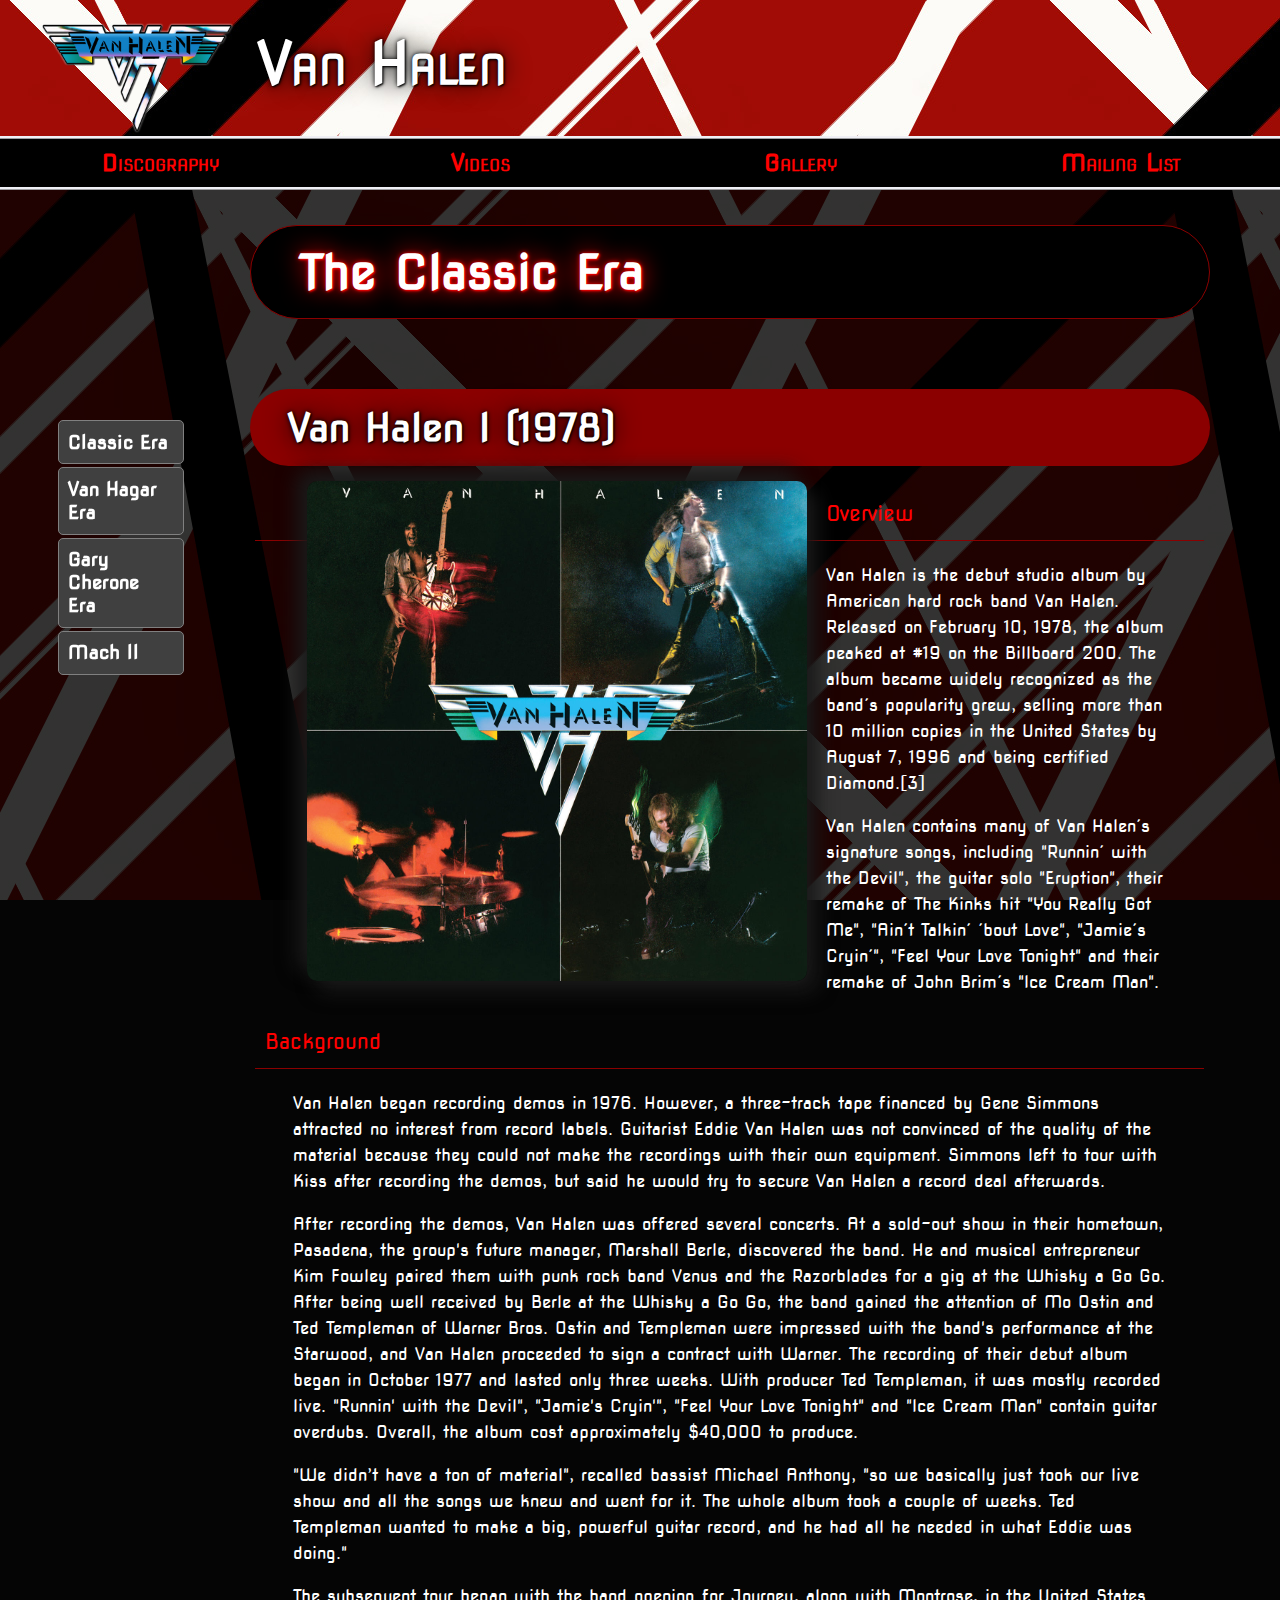
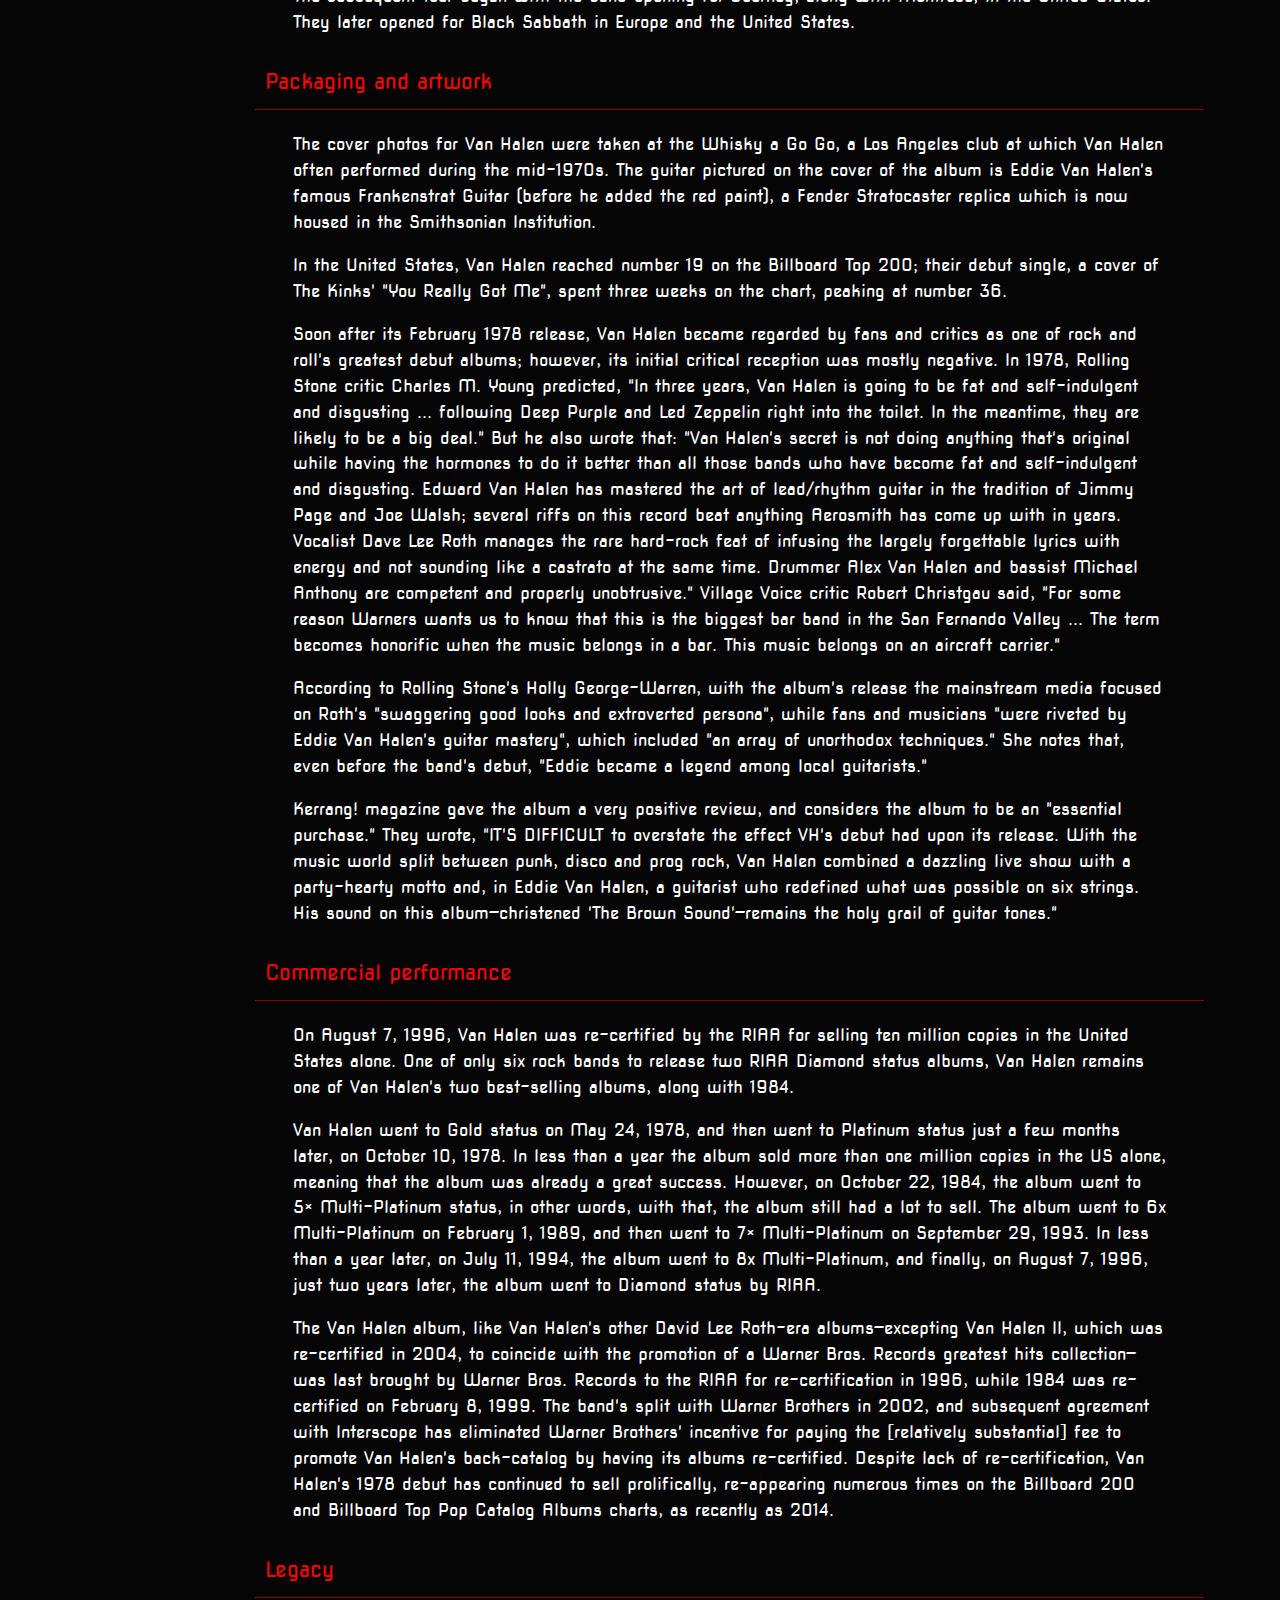
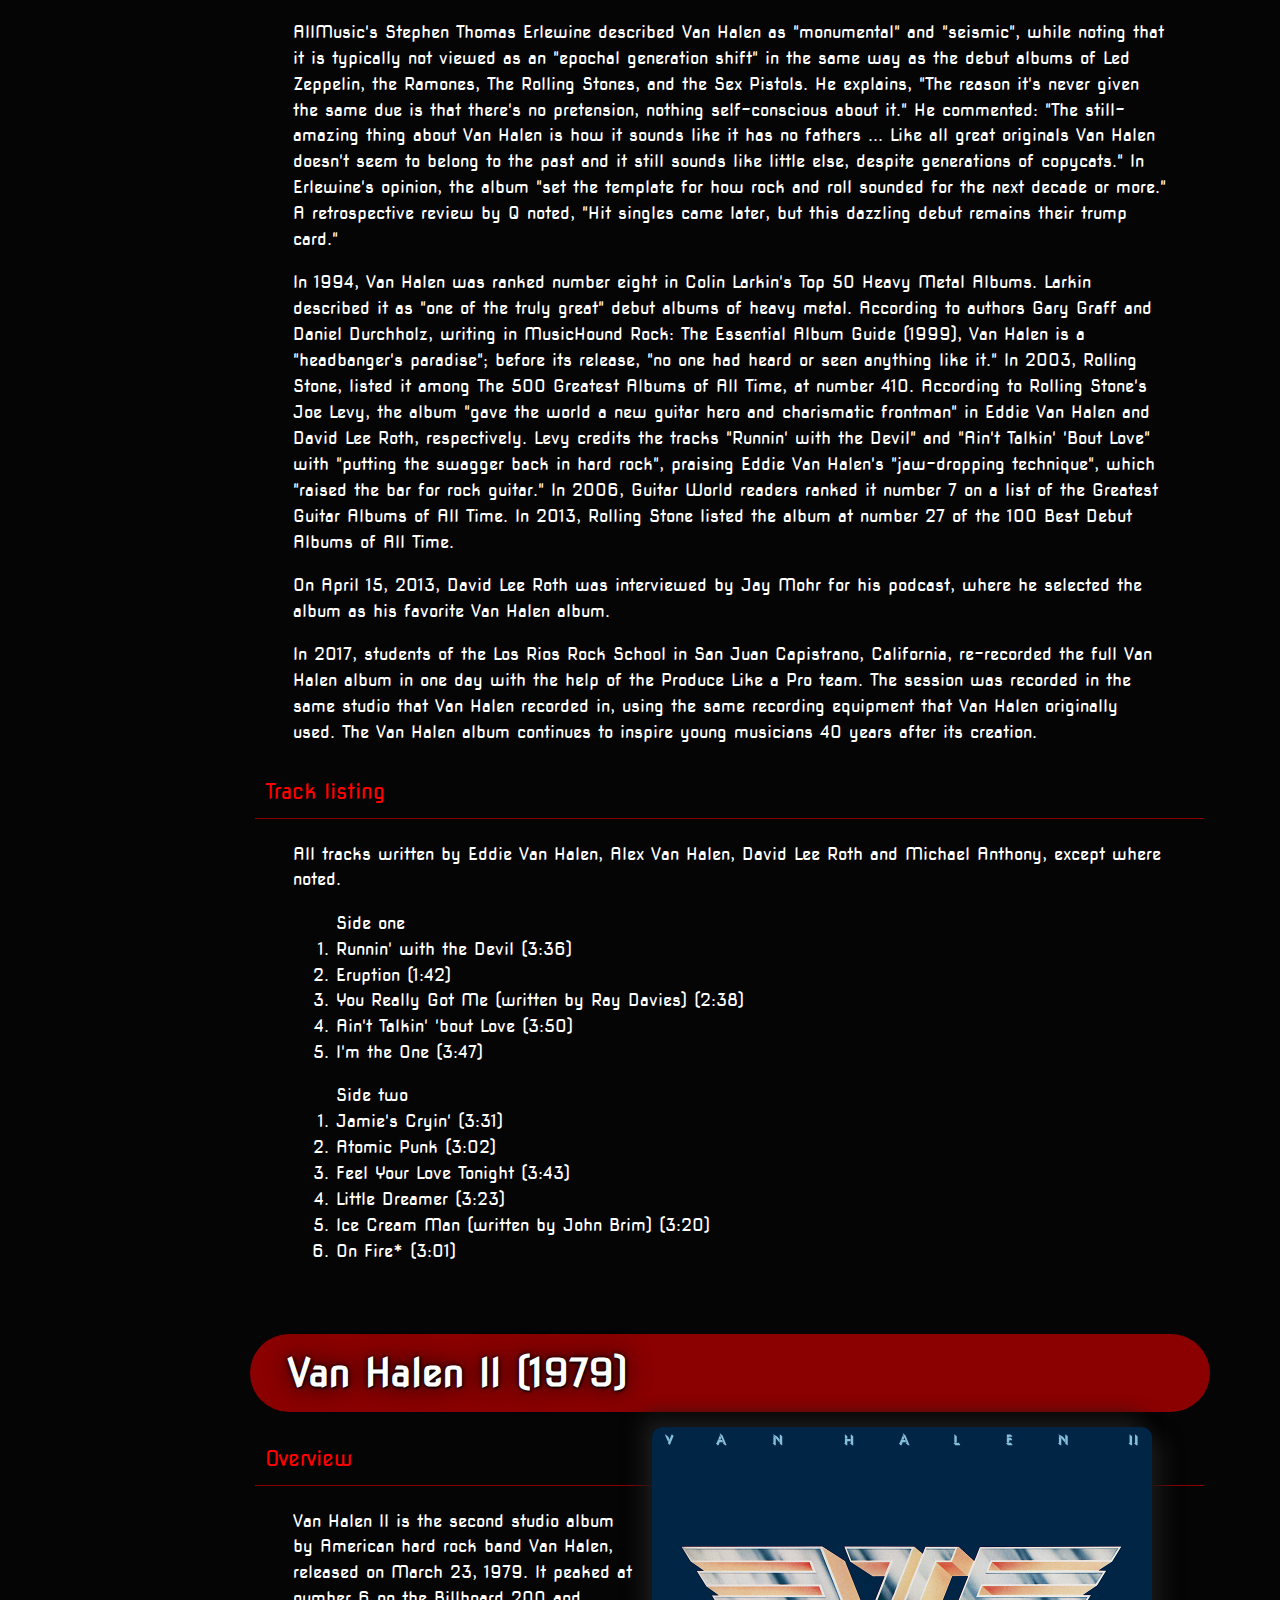
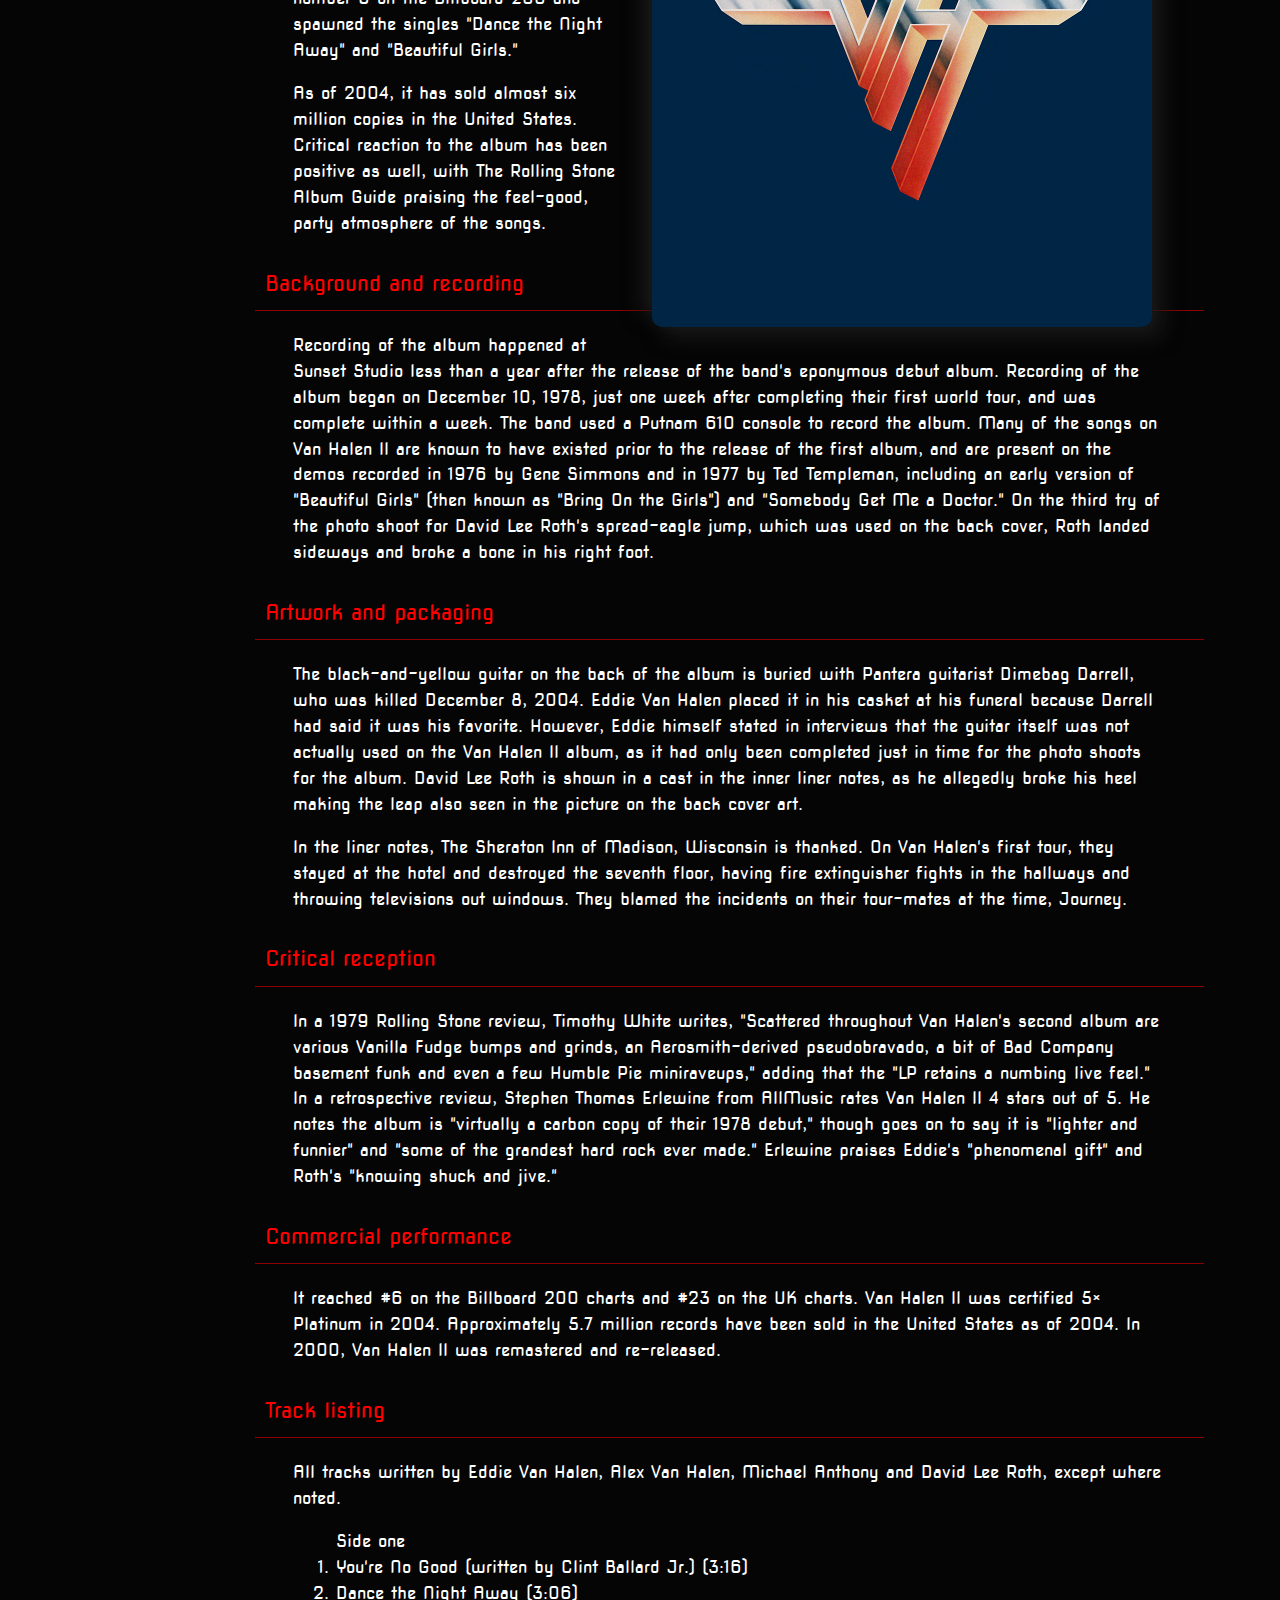
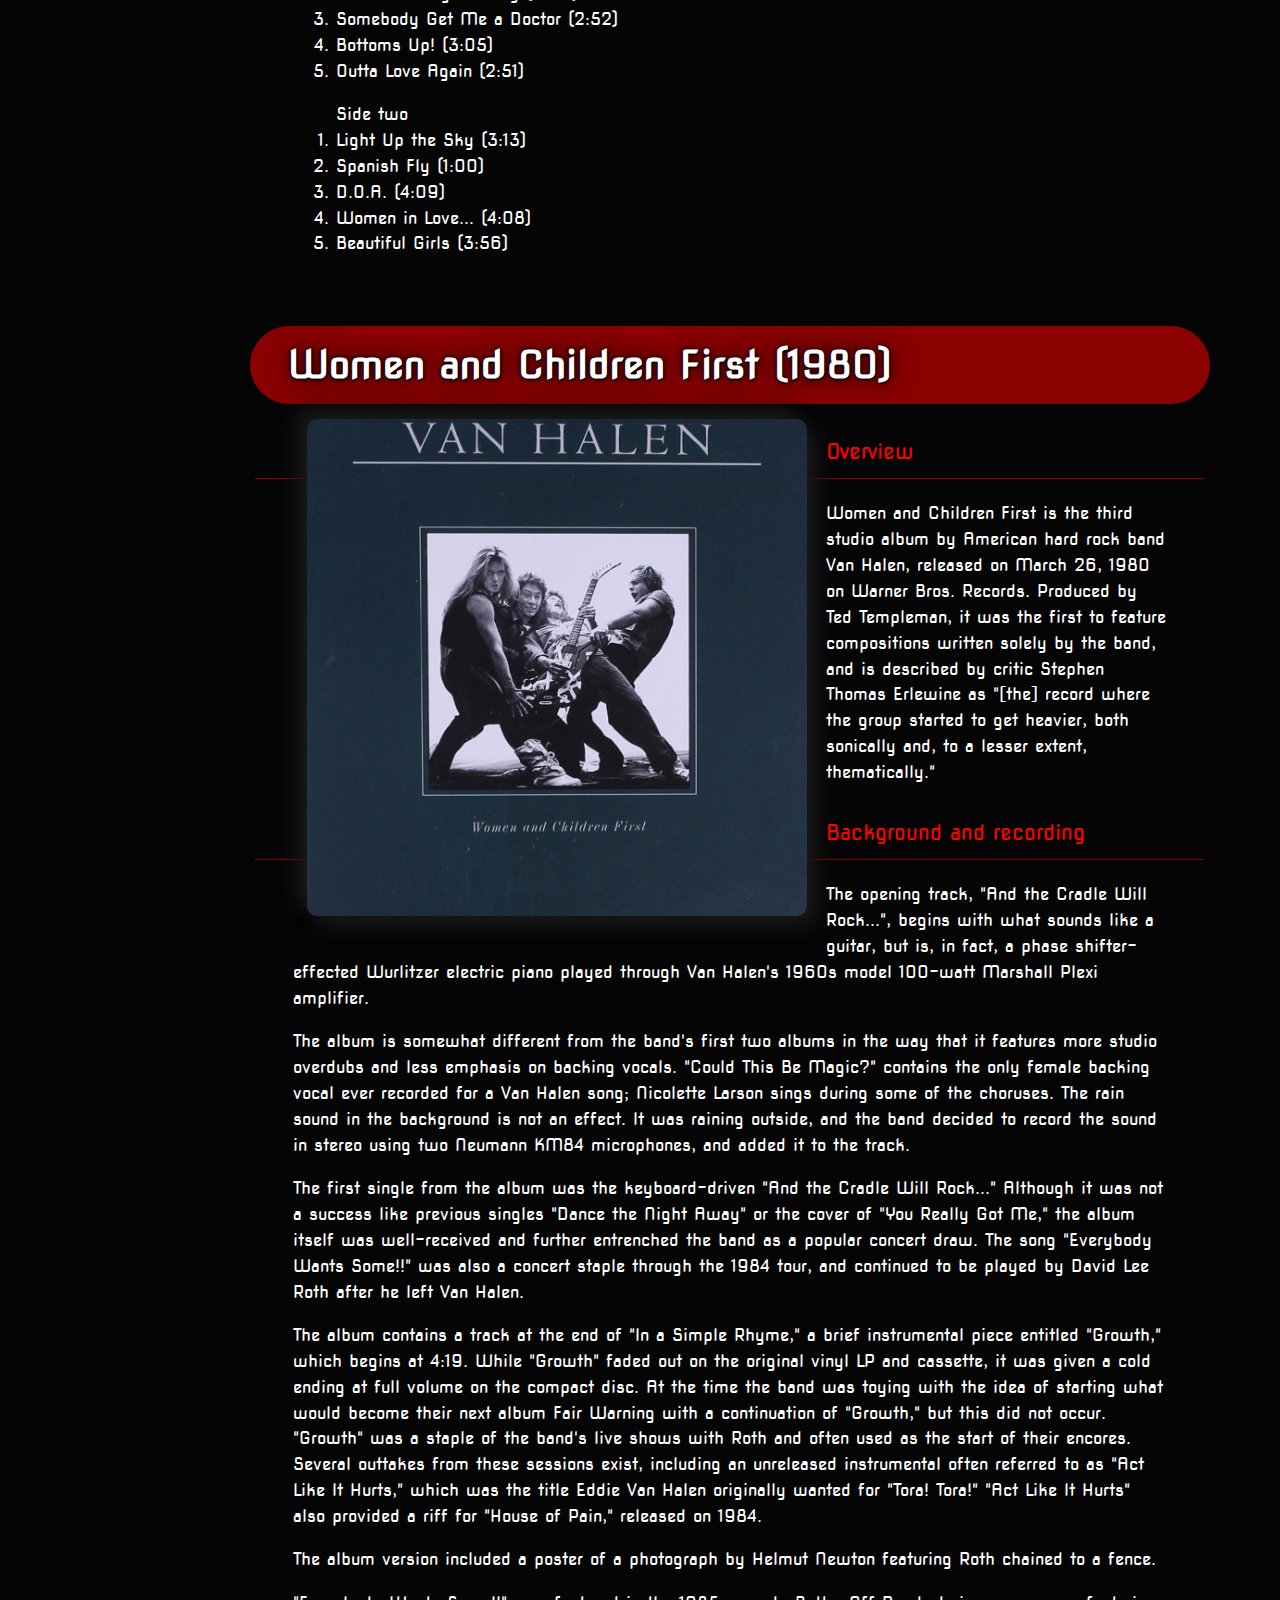
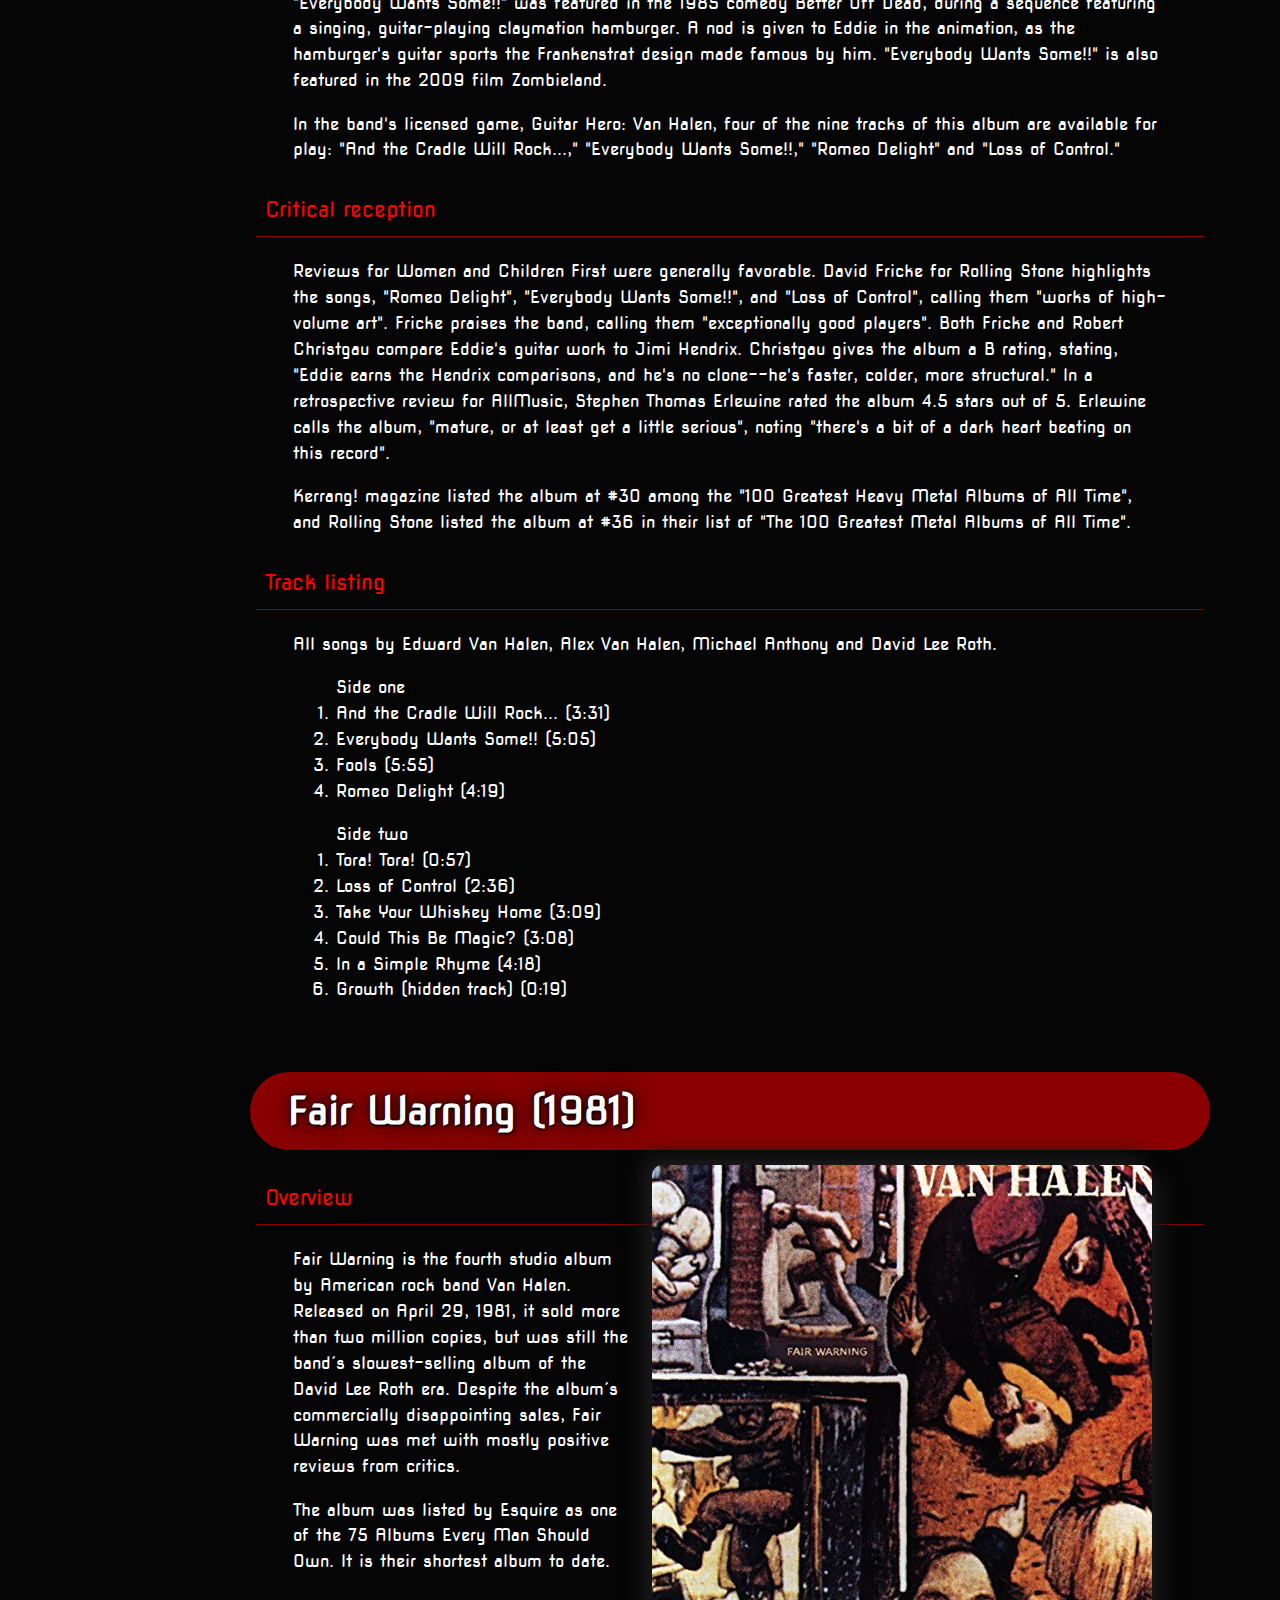
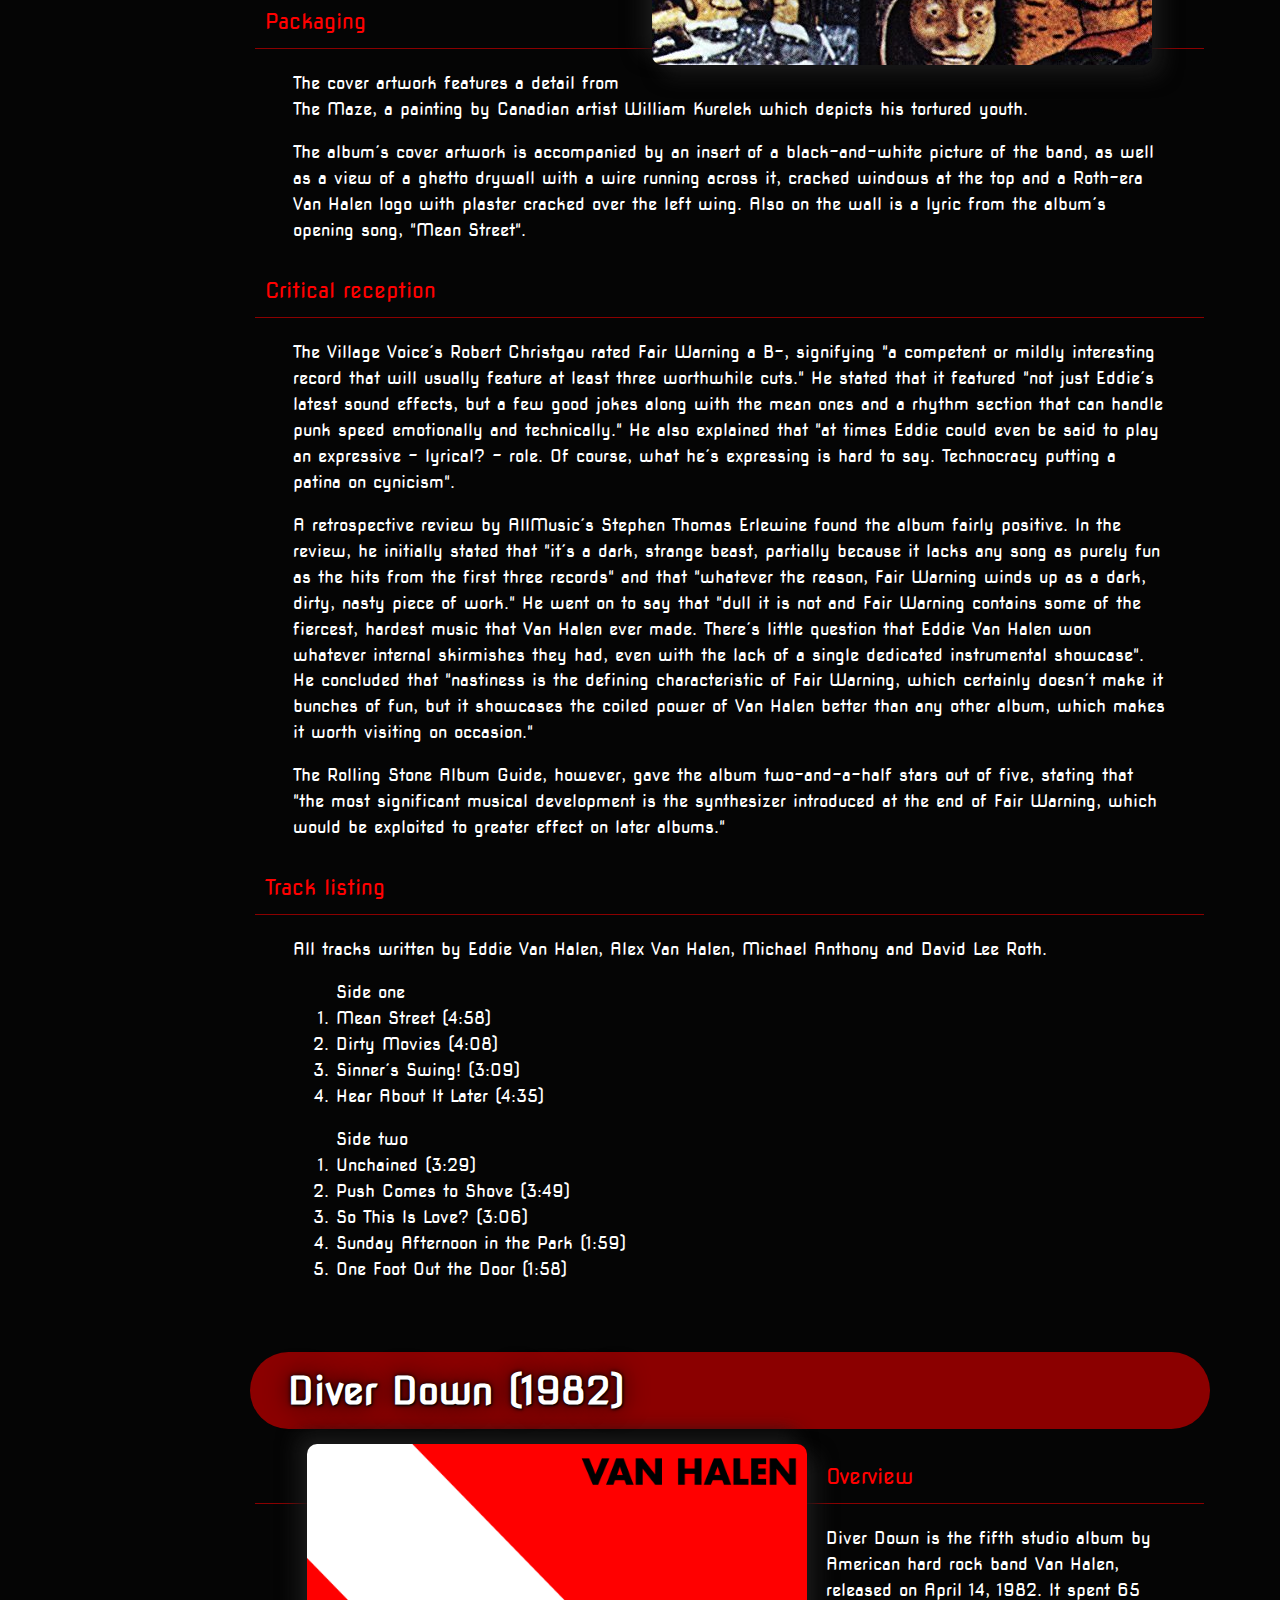
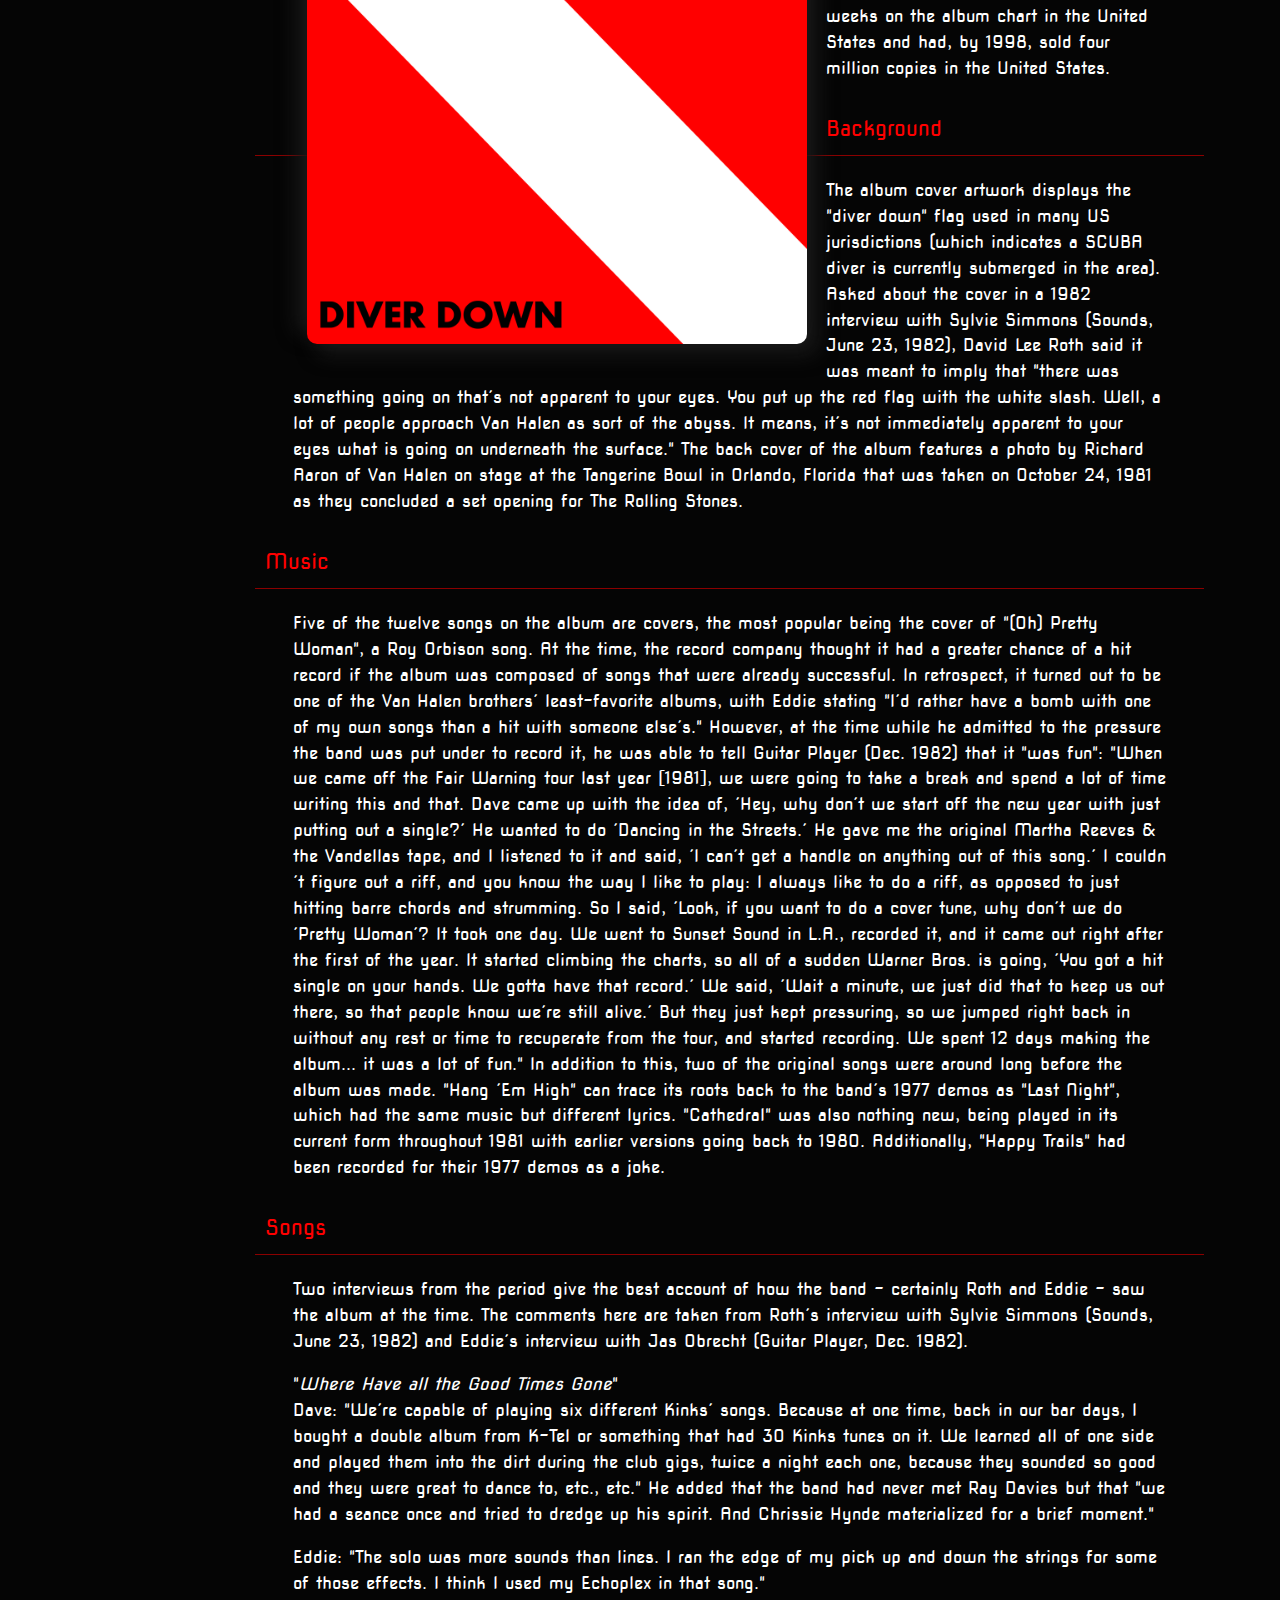
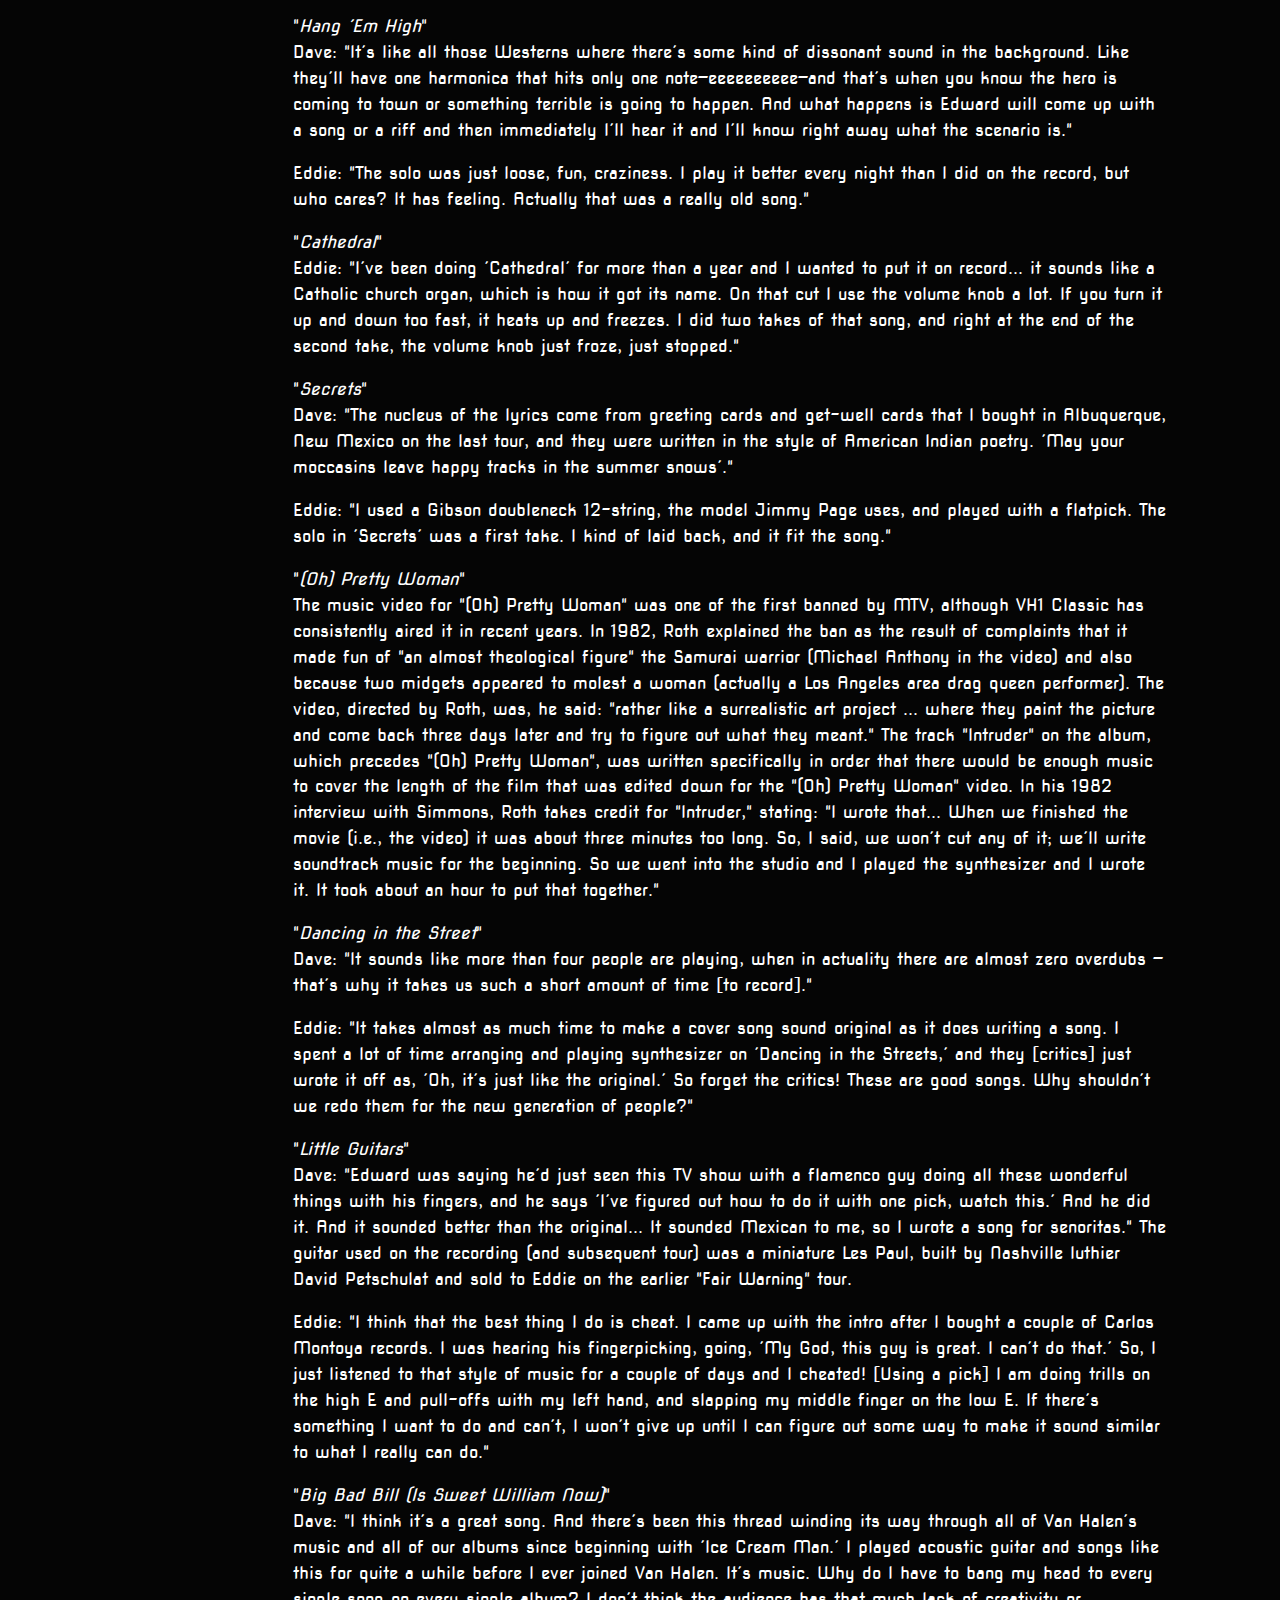
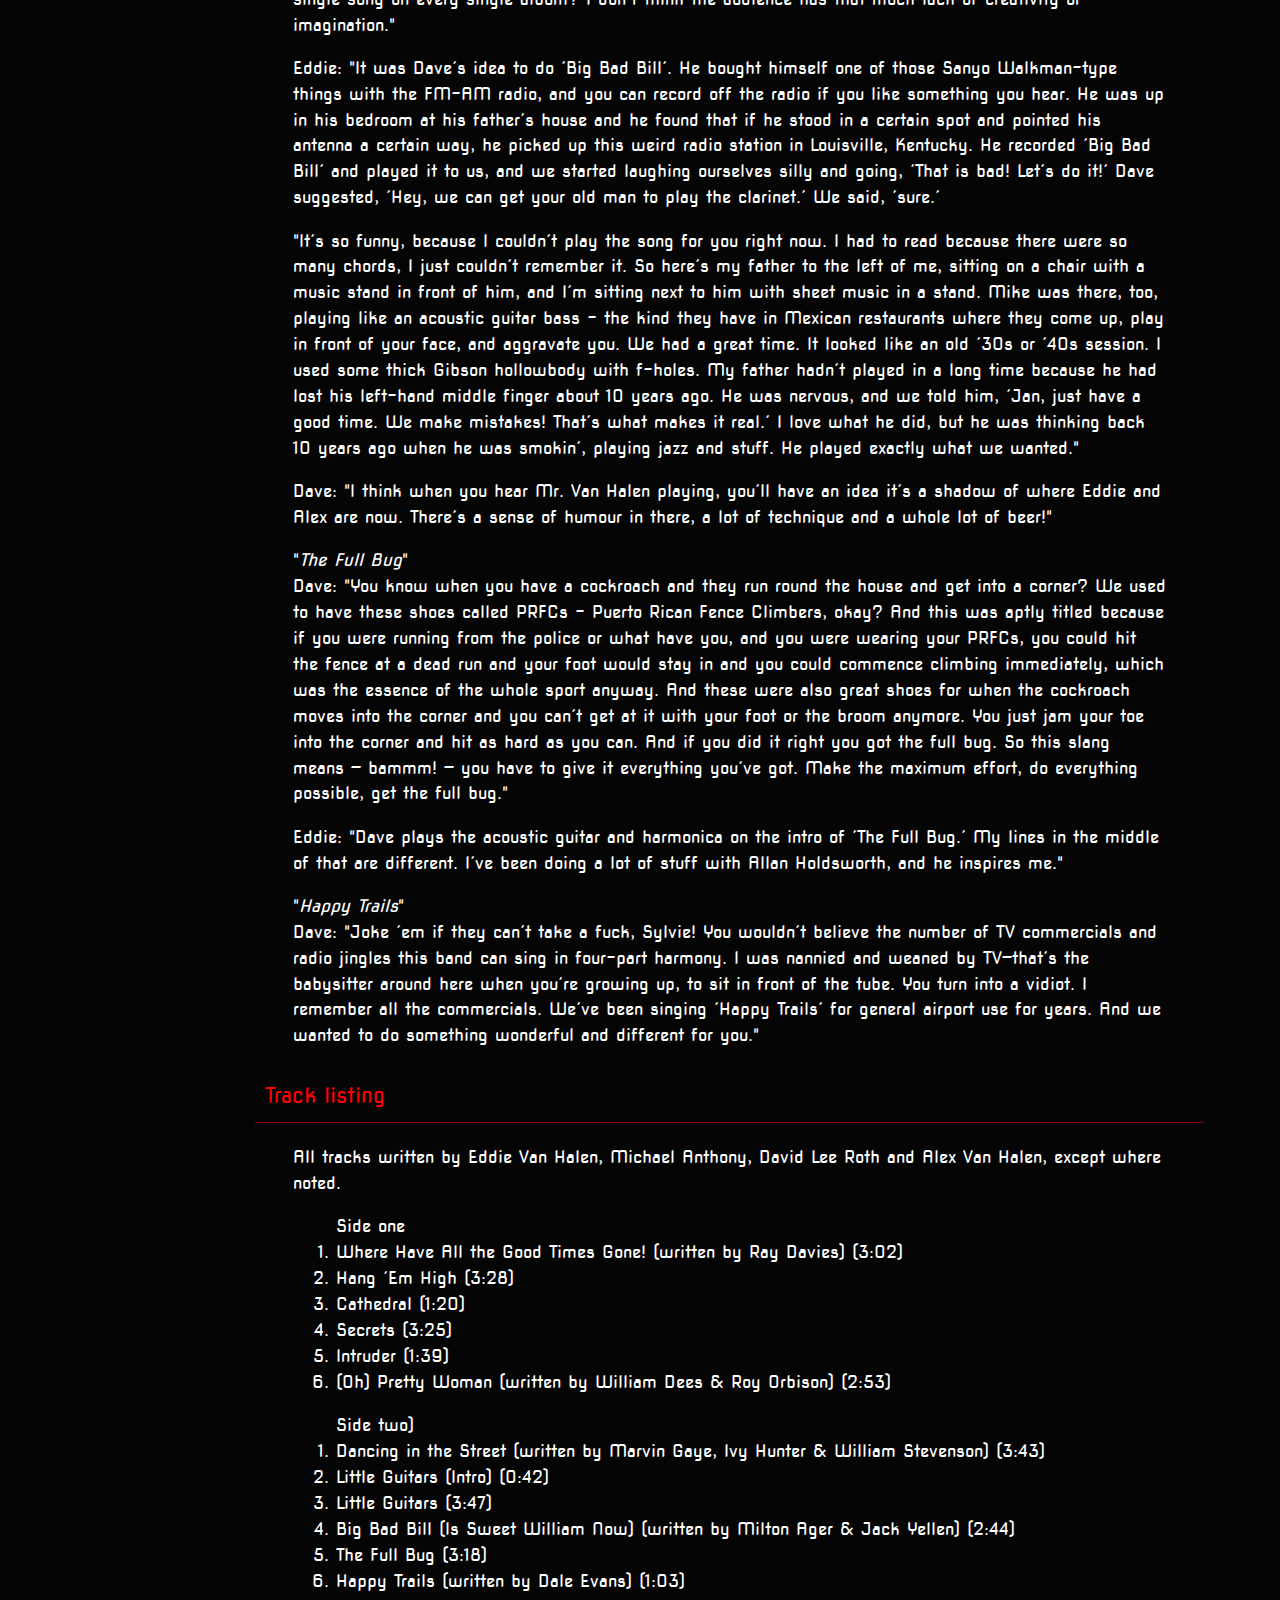
==== discography.html @ ec94fbc1 "Add files via upload" ====
<!DOCTYPE html>
<html lang="en">
<head>
	<meta charset="utf-8">
	<meta name="description" content="This sentence will appear under the link in search engine results.">
	<meta name="keywords" content="list,of,words,separated,by,commas,that,describe,your,site">
	<meta name="author" content="Your name goes here">

	<!-- viewport -->
	<meta name="viewport" content="width=device-width, initial-scale=1">

    <!-- shiv which should be a shim -->
    <!--[if lt IE 9]>
	  <script src="https://oss.maxcdn.com/libs/html5shiv/3.7.0/html5shiv.js"></script>
	<![endif]-->

	<!-- tab title -->
	<title>Discography | Van Halen</title>

	<!-- favicon link -->
	<link rel="shortcut icon" href="images/favicon.ico">

	<!-- stylesheets -->
	<link rel="stylesheet" href="styles/main.css">
    <link rel="stylesheet" href="styles/slicknav.css">
	<link href="https://fonts.googleapis.com/css?family=Nova+Square" rel="stylesheet">

    <!-- slicknav -->
    <script src="https://code.jquery.com/jquery-2.1.3.min.js"></script>   <!-- Link to jQuery Content Delivery Network - Necessary for SlickNav to work correctly -->
    <script src="js/jquery.slicknav.min.js"></script>                     <!-- Link to the slicknav file inside the js folder - Necessary for SlickNav to work correctly -->

	<!-- slicknav javascript - this javascript code will use the UL inside the nav_menu tag to build the same menu in slickNav format -->
	<script type="text/javascript">
    	$(document).ready(function(){
			$('.nav_menu').slicknav({prependTo:"#mobilemenu"});
    	});
    </script>

</head>


<body>

	<header class="clearfix">
		<a href="index.html"><img src=images/vanhalen-logo-large.png></a>
		<h1><a href="index.html">Van Halen</a></h1>
	</header>

    <nav id="mobilemenu"></nav>
	<nav class="nav_menu">
    	<ul>
        	<li><a href="discography.html">Discography</a></li>
        	<li><a href="videos.html">Videos</a></li>
        	<li><a href="gallery.html">Gallery</a></li>
        	<li><a href="maillist.html">Mailing List</a></li>
    	</ul>
	</nav>
	<nav class="bookmarks">
		<ul>
			<li><a href="#classic">Classic Era</a></li>
			<li><a href="#hagar">Van Hagar Era</a></li>
			<li><a href="#cherone">Gary Cherone Era</a></li>
			<li><a href="#machii">Mach II</a></li>
		</ul>
	</nav>


	<section id="discography">


		<h5 id="classic">The Classic Era</h5>

		<h6>Van Halen I (1978)</h6>
		<p class="pimgLeft"><img src=images/album1.jpg></p>

		<div class="ptxtRight">
			<h7>Overview</h7>
			<p>Van Halen is the debut studio album by American hard rock band Van Halen. Released on February 10, 1978, the album peaked at #19 on the Billboard 200. The album became widely recognized as the band&acute;s popularity grew, selling more than 10 million copies in the United States by August 7, 1996 and being certified Diamond.[3]</p>

			<p>Van Halen contains many of Van Halen&acute;s signature songs, including &quot;Runnin&acute; with the Devil&quot;, the guitar solo &quot;Eruption&quot;, their remake of The Kinks hit &quot;You Really Got Me&quot;, &quot;Ain&acute;t Talkin&acute; &acute;bout Love&quot;, &quot;Jamie&acute;s Cryin&acute;&quot;, &quot;Feel Your Love Tonight&quot; and their remake of John Brim&acute;s &quot;Ice Cream Man&quot;.</p>

			<h7>Background</h7>
			<p>Van Halen began recording demos in 1976. However, a three-track tape financed by Gene Simmons attracted no interest from record labels. Guitarist Eddie Van Halen was not convinced of the quality of the material because they could not make the recordings with their own equipment. Simmons left to tour with Kiss after recording the demos, but said he would try to secure Van Halen a record deal afterwards.</p>

			<p>After recording the demos, Van Halen was offered several concerts. At a sold-out show in their hometown, Pasadena, the group's future manager, Marshall Berle, discovered the band. He and musical entrepreneur Kim Fowley paired them with punk rock band Venus and the Razorblades for a gig at the Whisky a Go Go. After being well received by Berle at the Whisky a Go Go, the band gained the attention of Mo Ostin and Ted Templeman of Warner Bros. Ostin and Templeman were impressed with the band's performance at the Starwood, and Van Halen proceeded to sign a contract with Warner. The recording of their debut album began in October 1977 and lasted only three weeks. With producer Ted Templeman, it was mostly recorded live. &quot;Runnin' with the Devil&quot;, &quot;Jamie's Cryin'&quot;, &quot;Feel Your Love Tonight&quot; and &quot;Ice Cream Man&quot; contain guitar overdubs. Overall, the album cost approximately $40,000 to produce.</p>

			<p>&quot;We didn’t have a ton of material&quot;, recalled bassist Michael Anthony, &quot;so we basically just took our live show and all the songs we knew and went for it. The whole album took a couple of weeks. Ted Templeman wanted to make a big, powerful guitar record, and he had all he needed in what Eddie was doing.&quot;</p>

			<p>The subsequent tour began with the band opening for Journey, along with Montrose, in the United States. They later opened for Black Sabbath in Europe and the United States.</p>

			<h7>Packaging and artwork</h7>
			<p>The cover photos for Van Halen were taken at the Whisky a Go Go, a Los Angeles club at which Van Halen often performed during the mid-1970s. The guitar pictured on the cover of the album is Eddie Van Halen's famous Frankenstrat Guitar (before he added the red paint), a Fender Stratocaster replica which is now housed in the Smithsonian Institution.</p>

			<p>In the United States, Van Halen reached number 19 on the Billboard Top 200; their debut single, a cover of The Kinks' &quot;You Really Got Me&quot;, spent three weeks on the chart, peaking at number 36.</p>

			<p>Soon after its February 1978 release, Van Halen became regarded by fans and critics as one of rock and roll's greatest debut albums; however, its initial critical reception was mostly negative. In 1978, Rolling Stone critic Charles M. Young predicted, &quot;In three years, Van Halen is going to be fat and self-indulgent and disgusting ... following Deep Purple and Led Zeppelin right into the toilet. In the meantime, they are likely to be a big deal.&quot; But he also wrote that: &quot;Van Halen's secret is not doing anything that's original while having the hormones to do it better than all those bands who have become fat and self-indulgent and disgusting. Edward Van Halen has mastered the art of lead/rhythm guitar in the tradition of Jimmy Page and Joe Walsh; several riffs on this record beat anything Aerosmith has come up with in years. Vocalist Dave Lee Roth manages the rare hard-rock feat of infusing the largely forgettable lyrics with energy and not sounding like a castrato at the same time. Drummer Alex Van Halen and bassist Michael Anthony are competent and properly unobtrusive.&quot; Village Voice critic Robert Christgau said, &quot;For some reason Warners wants us to know that this is the biggest bar band in the San Fernando Valley ... The term becomes honorific when the music belongs in a bar. This music belongs on an aircraft carrier.&quot;</p>

			<p>According to Rolling Stone's Holly George-Warren, with the album's release the mainstream media focused on Roth's &quot;swaggering good looks and extroverted persona&quot;, while fans and musicians &quot;were riveted by Eddie Van Halen's guitar mastery&quot;, which included &quot;an array of unorthodox techniques.&quot; She notes that, even before the band's debut, &quot;Eddie became a legend among local guitarists.&quot;</p>

			<p>Kerrang! magazine gave the album a very positive review, and considers the album to be an &quot;essential purchase.&quot; They wrote, &quot;IT'S DIFFICULT to overstate the effect VH's debut had upon its release. With the music world split between punk, disco and prog rock, Van Halen combined a dazzling live show with a party-hearty motto and, in Eddie Van Halen, a guitarist who redefined what was possible on six strings. His sound on this album—christened 'The Brown Sound'—remains the holy grail of guitar tones.&quot;</p>

			<h7>Commercial performance</h7>
			<p>On August 7, 1996, Van Halen was re-certified by the RIAA for selling ten million copies in the United States alone. One of only six rock bands to release two RIAA Diamond status albums, Van Halen remains one of Van Halen's two best-selling albums, along with 1984.</p>

			<p>Van Halen went to Gold status on May 24, 1978, and then went to Platinum status just a few months later, on October 10, 1978. In less than a year the album sold more than one million copies in the US alone, meaning that the album was already a great success. However, on October 22, 1984, the album went to 5× Multi-Platinum status, in other words, with that, the album still had a lot to sell. The album went to 6x Multi-Platinum on February 1, 1989, and then went to 7× Multi-Platinum on September 29, 1993. In less than a year later, on July 11, 1994, the album went to 8x Multi-Platinum, and finally, on August 7, 1996, just two years later, the album went to Diamond status by RIAA.</p>

			<p>The Van Halen album, like Van Halen's other David Lee Roth-era albums—excepting Van Halen II, which was re-certified in 2004, to coincide with the promotion of a Warner Bros. Records greatest hits collection—was last brought by Warner Bros. Records to the RIAA for re-certification in 1996, while 1984 was re-certified on February 8, 1999. The band's split with Warner Brothers in 2002, and subsequent agreement with Interscope has eliminated Warner Brothers' incentive for paying the [relatively substantial] fee to promote Van Halen's back-catalog by having its albums re-certified. Despite lack of re-certification, Van Halen's 1978 debut has continued to sell prolifically, re-appearing numerous times on the Billboard 200 and Billboard Top Pop Catalog Albums charts, as recently as 2014.</p>

			<h7>Legacy</h7>
			<p>AllMusic's Stephen Thomas Erlewine described Van Halen as &quot;monumental&quot; and &quot;seismic&quot;, while noting that it is typically not viewed as an &quot;epochal generation shift&quot; in the same way as the debut albums of Led Zeppelin, the Ramones, The Rolling Stones, and the Sex Pistols. He explains, &quot;The reason it's never given the same due is that there's no pretension, nothing self-conscious about it.&quot; He commented: &quot;The still-amazing thing about Van Halen is how it sounds like it has no fathers ... Like all great originals Van Halen doesn't seem to belong to the past and it still sounds like little else, despite generations of copycats.&quot; In Erlewine's opinion, the album &quot;set the template for how rock and roll sounded for the next decade or more.&quot; A retrospective review by Q noted, &quot;Hit singles came later, but this dazzling debut remains their trump card.&quot;</p>

			<p>In 1994, Van Halen was ranked number eight in Colin Larkin's Top 50 Heavy Metal Albums. Larkin described it as &quot;one of the truly great&quot; debut albums of heavy metal. According to authors Gary Graff and Daniel Durchholz, writing in MusicHound Rock: The Essential Album Guide (1999), Van Halen is a &quot;headbanger's paradise&quot;; before its release, &quot;no one had heard or seen anything like it.&quot; In 2003, Rolling Stone, listed it among The 500 Greatest Albums of All Time, at number 410. According to Rolling Stone's Joe Levy, the album &quot;gave the world a new guitar hero and charismatic frontman&quot; in Eddie Van Halen and David Lee Roth, respectively. Levy credits the tracks &quot;Runnin' with the Devil&quot; and &quot;Ain't Talkin' 'Bout Love&quot; with &quot;putting the swagger back in hard rock&quot;, praising Eddie Van Halen's &quot;jaw-dropping technique&quot;, which &quot;raised the bar for rock guitar.&quot; In 2006, Guitar World readers ranked it number 7 on a list of the Greatest Guitar Albums of All Time. In 2013, Rolling Stone listed the album at number 27 of the 100 Best Debut Albums of All Time.</p>

			<p>On April 15, 2013, David Lee Roth was interviewed by Jay Mohr for his podcast, where he selected the album as his favorite Van Halen album.</p>

			<p>In 2017, students of the Los Rios Rock School in San Juan Capistrano, California, re-recorded the full Van Halen album in one day with the help of the Produce Like a Pro team. The session was recorded in the same studio that Van Halen recorded in, using the same recording equipment that Van Halen originally used. The Van Halen album continues to inspire young musicians 40 years after its creation.</p>

			<h7>Track listing</h7>
			<p>All tracks written by Eddie Van Halen, Alex Van Halen, David Lee Roth and Michael Anthony, except where noted.</p>

			<ol>Side one
				<li>Runnin' with the Devil (3:36)</li>
				<li>Eruption (1:42)</li>
				<li>You Really Got Me (written by Ray Davies) (2:38)</li>
				<li>Ain't Talkin' 'bout Love (3:50)</li>
				<li>I'm the One (3:47)</li>
			</ol>
			<ol>Side two
				<li>Jamie's Cryin' (3:31)</li>
				<li>Atomic Punk (3:02)</li>
				<li>Feel Your Love Tonight (3:43)</li>
				<li>Little Dreamer (3:23)</li>
				<li>Ice Cream Man (written by John Brim) (3:20)</li>
				<li>On Fire* (3:01)</li>
			</ol>
		</div>

		<h6>Van Halen II (1979)</h6>
		<p class="pimgRight"><img src=images/album2.png></p>

		<div class="ptxtLeft">
			<h7>Overview</h7>
			<p>Van Halen II is the second studio album by American hard rock band Van Halen, released on March 23, 1979. It peaked at number 6 on the Billboard 200 and spawned the singles &quot;Dance the Night Away&quot; and &quot;Beautiful Girls.&quot;</p>

			<p>As of 2004, it has sold almost six million copies in the United States. Critical reaction to the album has been positive as well, with The Rolling Stone Album Guide praising the feel-good, party atmosphere of the songs.</p>

			<h7>Background and recording</h7>
			<p>Recording of the album happened at Sunset Studio less than a year after the release of the band's eponymous debut album. Recording of the album began on December 10, 1978, just one week after completing their first world tour, and was complete within a week. The band used a Putnam 610 console to record the album. Many of the songs on Van Halen II are known to have existed prior to the release of the first album, and are present on the demos recorded in 1976 by Gene Simmons and in 1977 by Ted Templeman, including an early version of "Beautiful Girls" (then known as "Bring On the Girls") and "Somebody Get Me a Doctor." On the third try of the photo shoot for David Lee Roth's spread-eagle jump, which was used on the back cover, Roth landed sideways and broke a bone in his right foot.</p>

			<h7>Artwork and packaging</h7>
			<p>The black-and-yellow guitar on the back of the album is buried with Pantera guitarist Dimebag Darrell, who was killed December 8, 2004. Eddie Van Halen placed it in his casket at his funeral because Darrell had said it was his favorite. However, Eddie himself stated in interviews that the guitar itself was not actually used on the Van Halen II album, as it had only been completed just in time for the photo shoots for the album. David Lee Roth is shown in a cast in the inner liner notes, as he allegedly broke his heel making the leap also seen in the picture on the back cover art.</p>

			<p>In the liner notes, The Sheraton Inn of Madison, Wisconsin is thanked. On Van Halen's first tour, they stayed at the hotel and destroyed the seventh floor, having fire extinguisher fights in the hallways and throwing televisions out windows. They blamed the incidents on their tour-mates at the time, Journey.</p>

			<h7>Critical reception</h7>
			<p>In a 1979 Rolling Stone review, Timothy White writes, "Scattered throughout Van Halen's second album are various Vanilla Fudge bumps and grinds, an Aerosmith-derived pseudobravado, a bit of Bad Company basement funk and even a few Humble Pie miniraveups," adding that the "LP retains a numbing live feel." In a retrospective review, Stephen Thomas Erlewine from AllMusic rates Van Halen II 4 stars out of 5. He notes the album is "virtually a carbon copy of their 1978 debut," though goes on to say it is "lighter and funnier" and "some of the grandest hard rock ever made." Erlewine praises Eddie's "phenomenal gift" and Roth's "knowing shuck and jive."</p>

			<h7>Commercial performance</h7>
			<p>It reached #6 on the Billboard 200 charts and #23 on the UK charts. Van Halen II was certified 5× Platinum in 2004. Approximately 5.7 million records have been sold in the United States as of 2004. In 2000, Van Halen II was remastered and re-released.</p>

			<h7>Track listing</h7>
			<p>All tracks written by Eddie Van Halen, Alex Van Halen, Michael Anthony and David Lee Roth, except where noted.</p>

			<ol>Side one
				<li>You're No Good (written by Clint Ballard Jr.) (3:16)</li>
				<li>Dance the Night Away (3:06)</li>
				<li>Somebody Get Me a Doctor (2:52)</li>
				<li>Bottoms Up! (3:05)</li>
				<li>Outta Love Again (2:51)</li>
			</ol>
			<ol>Side two
				<li>Light Up the Sky (3:13)</li>
				<li>Spanish Fly (1:00)</li>
				<li>D.O.A. (4:09)</li>
				<li>Women in Love... (4:08)</li>
				<li>Beautiful Girls (3:56)</li>
			</ol>
		</div>

		<h6>Women and Children First (1980)</h6>
		<p class="pimgLeft"><img src=images/album3.jpg></p>

		<div class="ptxtRight">
			<h7>Overview</h7>
			<p>Women and Children First is the third studio album by American hard rock band Van Halen, released on March 26, 1980 on Warner Bros. Records. Produced by Ted Templeman, it was the first to feature compositions written solely by the band, and is described by critic Stephen Thomas Erlewine as "[the] record where the group started to get heavier, both sonically and, to a lesser extent, thematically."</p>

			<h7>Background and recording</h7>
			<p>The opening track, &quot;And the Cradle Will Rock...&quot;, begins with what sounds like a guitar, but is, in fact, a phase shifter-effected Wurlitzer electric piano played through Van Halen's 1960s model 100-watt Marshall Plexi amplifier.
			</p>

			<p>The album is somewhat different from the band's first two albums in the way that it features more studio overdubs and less emphasis on backing vocals. &quot;Could This Be Magic?&quot; contains the only female backing vocal ever recorded for a Van Halen song; Nicolette Larson sings during some of the choruses. The rain sound in the background is not an effect. It was raining outside, and the band decided to record the sound in stereo using two Neumann KM84 microphones, and added it to the track.
			</p>

			<p>The first single from the album was the keyboard-driven &quot;And the Cradle Will Rock...&quot; Although it was not a success like previous singles &quot;Dance the Night Away&quot; or the cover of &quot;You Really Got Me,&quot; the album itself was well-received and further entrenched the band as a popular concert draw. The song &quot;Everybody Wants Some!!&quot; was also a concert staple through the 1984 tour, and continued to be played by David Lee Roth after he left Van Halen.
			</p>

			<p>The album contains a track at the end of &quot;In a Simple Rhyme,&quot; a brief instrumental piece entitled &quot;Growth,&quot; which begins at 4:19. While &quot;Growth&quot; faded out on the original vinyl LP and cassette, it was given a cold ending at full volume on the compact disc. At the time the band was toying with the idea of starting what would become their next album Fair Warning with a continuation of &quot;Growth,&quot; but this did not occur. &quot;Growth&quot; was a staple of the band's live shows with Roth and often used as the start of their encores. Several outtakes from these sessions exist, including an unreleased instrumental often referred to as &quot;Act Like It Hurts,&quot; which was the title Eddie Van Halen originally wanted for &quot;Tora! Tora!&quot; &quot;Act Like It Hurts&quot; also provided a riff for &quot;House of Pain,&quot; released on 1984.</p>

			<p>The album version included a poster of a photograph by Helmut Newton featuring Roth chained to a fence.
			</p>

			<p>&quot;Everybody Wants Some!!&quot; was featured in the 1985 comedy Better Off Dead, during a sequence featuring a singing, guitar-playing claymation hamburger. A nod is given to Eddie in the animation, as the hamburger's guitar sports the Frankenstrat design made famous by him. &quot;Everybody Wants Some!!&quot; is also featured in the 2009 film Zombieland.</p>

			<p>In the band's licensed game, Guitar Hero: Van Halen, four of the nine tracks of this album are available for play: &quot;And the Cradle Will Rock...,&quot; &quot;Everybody Wants Some!!,&quot; &quot;Romeo Delight&quot; and &quot;Loss of Control.&quot;
			</p>

			<h7>Critical reception</h7>
			<p>Reviews for Women and Children First were generally favorable. David Fricke for Rolling Stone highlights the songs, &quot;Romeo Delight&quot;, &quot;Everybody Wants Some!!&quot;, and &quot;Loss of Control&quot;, calling them &quot;works of high-volume art&quot;. Fricke praises the band, calling them &quot;exceptionally good players&quot;. Both Fricke and Robert Christgau compare Eddie's guitar work to Jimi Hendrix. Christgau gives the album a B rating, stating, &quot;Eddie earns the Hendrix comparisons, and he's no clone--he's faster, colder, more structural.&quot; In a retrospective review for AllMusic, Stephen Thomas Erlewine rated the album 4.5 stars out of 5. Erlewine calls the album, &quot;mature, or at least get a little serious&quot;, noting &quot;there's a bit of a dark heart beating on this record&quot;.
			</p>

			<p>Kerrang! magazine listed the album at #30 among the &quot;100 Greatest Heavy Metal Albums of All Time&quot;, and Rolling Stone listed the album at #36 in their list of &quot;The 100 Greatest Metal Albums of All Time&quot;.
			</p>

			<h7>Track listing</h7>
			<p>All songs by Edward Van Halen, Alex Van Halen, Michael Anthony and David Lee Roth.</p>

			<ol>Side one
			<li>And the Cradle Will Rock... (3:31)</li>
			<li>Everybody Wants Some!! (5:05)</li>
			<li>Fools (5:55)</li>
			<li>Romeo Delight (4:19)</li>
			</ol>
			<ol>Side two
			<li>Tora! Tora! (0:57)</li>
			<li>Loss of Control (2:36)</li>
			<li>Take Your Whiskey Home (3:09)</li>
			<li>Could This Be Magic? (3:08)</li>
			<li>In a Simple Rhyme (4:18)</li>
			<li>Growth (hidden track) (0:19)</li>
			</ol>
		</div>

		<h6>Fair Warning (1981)</h6>
		<p class="pimgRight"><img src=images/album4.jpg></p>

		<div class="ptxtLeft">
			<h7>Overview</h7>
			<p>Fair Warning is the fourth studio album by American rock band Van Halen. Released on April 29, 1981, it sold more than two million copies,
			but was still the band&acute;s slowest-selling album of the David Lee Roth era. Despite the album&acute;s commercially disappointing sales, Fair Warning was met with mostly positive reviews from critics.
			</p>

			<p>The album was listed by Esquire as one of the 75 Albums Every Man Should Own.
			It is their shortest album to date.</p>

			<h7>Packaging</h7>
			<p>The cover artwork features a detail from The Maze, a painting by Canadian artist William Kurelek which depicts his tortured youth.
			</p>

			<p>The album&acute;s cover artwork is accompanied by an insert of a black-and-white picture of the band, as well as a view of a ghetto drywall with a wire running across it, cracked windows at the top and a Roth-era Van Halen logo with plaster cracked over the left wing. Also on the wall is a lyric from the album&acute;s opening song, &quot;Mean Street&quot;.</p>

			<h7>Critical reception</h7>
			<p>The Village Voice&acute;s Robert Christgau rated Fair Warning a B-, signifying &quot;a competent or mildly interesting record that will usually feature at least three worthwhile cuts.&quot; He stated that it featured &quot;not just Eddie&acute;s latest sound effects, but a few good jokes along with the mean ones and a rhythm section that can handle punk speed emotionally and technically.&quot; He also explained that &quot;at times Eddie could even be said to play an expressive – lyrical? – role. Of course, what he&acute;s expressing is hard to say. Technocracy putting a patina on cynicism&quot;.
			</p>

			<p>A retrospective review by AllMusic&acute;s Stephen Thomas Erlewine found the album fairly positive. In the review, he initially stated that &quot;it&acute;s a dark, strange beast, partially because it lacks any song as purely fun as the hits from the first three records&quot; and that &quot;whatever the reason, Fair Warning winds up as a dark, dirty, nasty piece of work.&quot; He went on to say that &quot;dull it is not and Fair Warning contains some of the fiercest, hardest music that Van Halen ever made. There&acute;s little question that Eddie Van Halen won whatever internal skirmishes they had, even with the lack of a single dedicated instrumental showcase&quot;. He concluded that &quot;nastiness is the defining characteristic of Fair Warning, which certainly doesn&acute;t make it bunches of fun, but it showcases the coiled power of Van Halen better than any other album, which makes it worth visiting on occasion.&quot;
			</p>

			<p>The Rolling Stone Album Guide, however, gave the album two-and-a-half stars out of five, stating that &quot;the most significant musical development is the synthesizer introduced at the end of Fair Warning, which would be exploited to greater effect on later albums.&quot;
			</p>

			<h7>Track listing</h7>
			<p>All tracks written by Eddie Van Halen, Alex Van Halen, Michael Anthony and David Lee Roth.</p>

			<ol>Side one</li>
				<li>Mean Street (4:58)</li>
				<li>Dirty Movies (4:08)</li>
				<li>Sinner&acute;s Swing! (3:09)</li>
				<li>Hear About It Later (4:35)</li>
			</ol>
			<ol>Side two
				<li>Unchained (3:29)</li>
				<li>Push Comes to Shove (3:49)</li>
				<li>So This Is Love? (3:06)</li>
				<li>Sunday Afternoon in the Park (1:59)</li>
				<li>One Foot Out the Door (1:58)</li>
			</ol>
</div>

		<h6>Diver Down (1982)</h6>
		<p class="pimgLeft"><img src=images/album5.png></p>

		<div class="ptxtRight">
			<h7>Overview</h7>
			<p>Diver Down is the fifth studio album by American hard rock band Van Halen, released on April 14, 1982. It spent 65 weeks on the album chart in the United States and had, by 1998, sold four million copies in the United States.</p>

			<h7>Background</h7>
			<p>The album cover artwork displays the &quot;diver down&quot; flag used in many US jurisdictions (which indicates a SCUBA diver is currently submerged in the area). Asked about the cover in a 1982 interview with Sylvie Simmons (Sounds, June 23, 1982), David Lee Roth said it was meant to imply that &quot;there was something going on that&acute;s not apparent to your eyes. You put up the red flag with the white slash. Well, a lot of people approach Van Halen as sort of the abyss. It means, it&acute;s not immediately apparent to your eyes what is going on underneath the surface.&quot; The back cover of the album features a photo by Richard Aaron of Van Halen on stage at the Tangerine Bowl in Orlando, Florida that was taken on October 24, 1981 as they concluded a set opening for The Rolling Stones.</p>

			<h7>Music</h7>
			<p>Five of the twelve songs on the album are covers, the most popular being the cover of &quot;(Oh) Pretty Woman&quot;, a Roy Orbison song. At the time, the record company thought it had a greater chance of a hit record if the album was composed of songs that were already successful. In retrospect, it turned out to be one of the Van Halen brothers&acute; least-favorite albums, with Eddie stating &quot;I&acute;d rather have a bomb with one of my own songs than a hit with someone else&acute;s.&quot; However, at the time while he admitted to the pressure the band was put under to record it, he was able to tell Guitar Player (Dec. 1982) that it &quot;was fun&quot;: &quot;When we came off the Fair Warning tour last year [1981], we were going to take a break and spend a lot of time writing this and that. Dave came up with the idea of, &acute;Hey, why don&acute;t we start off the new year with just putting out a single?&acute; He wanted to do &acute;Dancing in the Streets.&acute; He gave me the original Martha Reeves & the Vandellas tape, and I listened to it and said, &acute;I can&acute;t get a handle on anything out of this song.&acute; I couldn&acute;t figure out a riff, and you know the way I like to play: I always like to do a riff, as opposed to just hitting barre chords and strumming. So I said, &acute;Look, if you want to do a cover tune, why don&acute;t we do &acute;Pretty Woman&acute;? It took one day. We went to Sunset Sound in L.A., recorded it, and it came out right after the first of the year. It started climbing the charts, so all of a sudden Warner Bros. is going, &acute;You got a hit single on your hands. We gotta have that record.&acute; We said, &acute;Wait a minute, we just did that to keep us out there, so that people know we&acute;re still alive.&acute; But they just kept pressuring, so we jumped right back in without any rest or time to recuperate from the tour, and started recording. We spent 12 days making the album... it was a lot of fun.&quot; In addition to this, two of the original songs were around long before the album was made. &quot;Hang &acute;Em High&quot; can trace its roots back to the band&acute;s 1977 demos as &quot;Last Night&quot;, which had the same music but different lyrics. &quot;Cathedral&quot; was also nothing new, being played in its current form throughout 1981 with earlier versions going back to 1980. Additionally, &quot;Happy Trails&quot; had been recorded for their 1977 demos as a joke.</p>

			<h7>Songs</h7>
			<p>Two interviews from the period give the best account of how the band – certainly Roth and Eddie – saw the album at the time. The comments here are taken from Roth&acute;s interview with Sylvie Simmons (Sounds, June 23, 1982) and Eddie&acute;s interview with Jas Obrecht (Guitar Player, Dec. 1982).</p>

			<p>&quot;<i>Where Have all the Good Times Gone</i>&quot;<br>
			Dave: &quot;We&acute;re capable of playing six different Kinks&acute; songs. Because at one time, back in our bar days, I bought a double album from K-Tel or something that had 30 Kinks tunes on it. We learned all of one side and played them into the dirt during the club gigs, twice a night each one, because they sounded so good and they were great to dance to, etc., etc.&quot; He added that the band had never met Ray Davies but that &quot;we had a seance once and tried to dredge up his spirit. And Chrissie Hynde materialized for a brief moment.&quot;</p>

			<p>Eddie: &quot;The solo was more sounds than lines. I ran the edge of my pick up and down the strings for some of those effects. I think I used my Echoplex in that song.&quot;</p>

			<p>&quot;<i>Hang &acute;Em High</i>&quot;<br>
			Dave: &quot;It&acute;s like all those Westerns where there&acute;s some kind of dissonant sound in the background. Like they&acute;ll have one harmonica that hits only one note—eeeeeeeeee—and that&acute;s when you know the hero is coming to town or something terrible is going to happen. And what happens is Edward will come up with a song or a riff and then immediately I&acute;ll hear it and I&acute;ll know right away what the scenario is.&quot;</p>

			<p>Eddie: &quot;The solo was just loose, fun, craziness. I play it better every night than I did on the record, but who cares? It has feeling. Actually that was a really old song.&quot;</p>

			<p>&quot;<i>Cathedral</i>&quot;<br>
			Eddie: &quot;I&acute;ve been doing &acute;Cathedral&acute; for more than a year and I wanted to put it on record... it sounds like a Catholic church organ, which is how it got its name. On that cut I use the volume knob a lot. If you turn it up and down too fast, it heats up and freezes. I did two takes of that song, and right at the end of the second take, the volume knob just froze, just stopped.&quot;</p>

			<p>&quot;<i>Secrets</i>&quot;<br>
			Dave: &quot;The nucleus of the lyrics come from greeting cards and get-well cards that I bought in Albuquerque, New Mexico on the last tour, and they were written in the style of American Indian poetry. &acute;May your moccasins leave happy tracks in the summer snows&acute;.&quot;</p>

			<p>Eddie: &quot;I used a Gibson doubleneck 12-string, the model Jimmy Page uses, and played with a flatpick. The solo in &acute;Secrets&acute; was a first take. I kind of laid back, and it fit the song.&quot;</p>

			<p>&quot;<i>(Oh) Pretty Woman</i>&quot;<br>
			The music video for &quot;(Oh) Pretty Woman&quot; was one of the first banned by MTV, although VH1 Classic has consistently aired it in recent years. In 1982, Roth explained the ban as the result of complaints that it made fun of &quot;an almost theological figure&quot; the Samurai warrior (Michael Anthony in the video) and also because two midgets appeared to molest a woman (actually a Los Angeles area drag queen performer). The video, directed by Roth, was, he said: &quot;rather like a surrealistic art project ... where they paint the picture and come back three days later and try to figure out what they meant.&quot; The track &quot;Intruder&quot; on the album, which precedes &quot;(Oh) Pretty Woman&quot;, was written specifically in order that there would be enough music to cover the length of the film that was edited down for the &quot;(Oh) Pretty Woman&quot; video. In his 1982 interview with Simmons, Roth takes credit for &quot;Intruder,&quot; stating: &quot;I wrote that... When we finished the movie (i.e., the video) it was about three minutes too long. So, I said, we won&acute;t cut any of it; we&acute;ll write soundtrack music for the beginning. So we went into the studio and I played the synthesizer and I wrote it. It took about an hour to put that together.&quot;
			</p>

			<p>&quot;<i>Dancing in the Street</i>&quot;<br>
			Dave: &quot;It sounds like more than four people are playing, when in actuality there are almost zero overdubs — that&acute;s why it takes us such a short amount of time [to record].&quot;</p>

			<p>Eddie: &quot;It takes almost as much time to make a cover song sound original as it does writing a song. I spent a lot of time arranging and playing synthesizer on &acute;Dancing in the Streets,&acute; and they [critics] just wrote it off as, &acute;Oh, it&acute;s just like the original.&acute; So forget the critics! These are good songs. Why shouldn&acute;t we redo them for the new generation of people?&quot;</p>

			<p>&quot;<i>Little Guitars</i>&quot;<br>
			Dave: &quot;Edward was saying he&acute;d just seen this TV show with a flamenco guy doing all these wonderful things with his fingers, and he says &acute;I&acute;ve figured out how to do it with one pick, watch this.&acute; And he did it. And it sounded better than the original... It sounded Mexican to me, so I wrote a song for senoritas.&quot; The guitar used on the recording (and subsequent tour) was a miniature Les Paul, built by Nashville luthier David Petschulat and sold to Eddie on the earlier &quot;Fair Warning&quot; tour.</p>

			<p>Eddie: &quot;I think that the best thing I do is cheat. I came up with the intro after I bought a couple of Carlos Montoya records. I was hearing his fingerpicking, going, &acute;My God, this guy is great. I can&acute;t do that.&acute; So, I just listened to that style of music for a couple of days and I cheated! [Using a pick] I am doing trills on the high E and pull-offs with my left hand, and slapping my middle finger on the low E. If there&acute;s something I want to do and can&acute;t, I won&acute;t give up until I can figure out some way to make it sound similar to what I really can do.&quot;</p>

			<p>&quot;<i>Big Bad Bill (Is Sweet William Now)</i>&quot;<br>
			Dave: &quot;I think it&acute;s a great song. And there&acute;s been this thread winding its way through all of Van Halen&acute;s music and all of our albums since beginning with &acute;Ice Cream Man.&acute; I played acoustic guitar and songs like this for quite a while before I ever joined Van Halen. It&acute;s music. Why do I have to bang my head to every single song on every single album? I don&acute;t think the audience has that much lack of creativity or imagination.&quot;</p>

			<p>Eddie: &quot;It was Dave&acute;s idea to do &acute;Big Bad Bill&acute;. He bought himself one of those Sanyo Walkman-type things with the FM-AM radio, and you can record off the radio if you like something you hear. He was up in his bedroom at his father&acute;s house and he found that if he stood in a certain spot and pointed his antenna a certain way, he picked up this weird radio station in Louisville, Kentucky. He recorded &acute;Big Bad Bill&acute; and played it to us, and we started laughing ourselves silly and going, &acute;That is bad! Let&acute;s do it!&acute; Dave suggested, &acute;Hey, we can get your old man to play the clarinet.&acute; We said, &acute;sure.&acute;</p>

			<p>&quot;It&acute;s so funny, because I couldn&acute;t play the song for you right now. I had to read because there were so many chords, I just couldn&acute;t remember it. So here&acute;s my father to the left of me, sitting on a chair with a music stand in front of him, and I&acute;m sitting next to him with sheet music in a stand. Mike was there, too, playing like an acoustic guitar bass – the kind they have in Mexican restaurants where they come up, play in front of your face, and aggravate you. We had a great time. It looked like an old &acute;30s or &acute;40s session. I used some thick Gibson hollowbody with f-holes. My father hadn&acute;t played in a long time because he had lost his left-hand middle finger about 10 years ago. He was nervous, and we told him, &acute;Jan, just have a good time. We make mistakes! That&acute;s what makes it real.&acute; I love what he did, but he was thinking back 10 years ago when he was smokin&acute;, playing jazz and stuff. He played exactly what we wanted.&quot;</p>

			<p>Dave: &quot;I think when you hear Mr. Van Halen playing, you&acute;ll have an idea it&acute;s a shadow of where Eddie and Alex are now. There&acute;s a sense of humour in there, a lot of technique and a whole lot of beer!&quot;</p>

			<p>&quot;<i>The Full Bug</i>&quot;<br>
			Dave: &quot;You know when you have a cockroach and they run round the house and get into a corner? We used to have these shoes called PRFCs – Puerto Rican Fence Climbers, okay? And this was aptly titled because if you were running from the police or what have you, and you were wearing your PRFCs, you could hit the fence at a dead run and your foot would stay in and you could commence climbing immediately, which was the essence of the whole sport anyway. And these were also great shoes for when the cockroach moves into the corner and you can&acute;t get at it with your foot or the broom anymore. You just jam your toe into the corner and hit as hard as you can. And if you did it right you got the full bug. So this slang means — bammm! — you have to give it everything you&acute;ve got. Make the maximum effort, do everything possible, get the full bug.&quot;</p>

			<p>Eddie: &quot;Dave plays the acoustic guitar and harmonica on the intro of &acute;The Full Bug.&acute; My lines in the middle of that are different. I&acute;ve been doing a lot of stuff with Allan Holdsworth, and he inspires me.&quot;</p>

			<p>&quot;<i>Happy Trails</i>&quot;<br>
			Dave: &quot;Joke &acute;em if they can&acute;t take a fuck, Sylvie! You wouldn&acute;t believe the number of TV commercials and radio jingles this band can sing in four-part harmony. I was nannied and weaned by TV—that&acute;s the babysitter around here when you&acute;re growing up, to sit in front of the tube. You turn into a vidiot. I remember all the commercials. We&acute;ve been singing &acute;Happy Trails&acute; for general airport use for years. And we wanted to do something wonderful and different for you.&quot;</p>

			<h7>Track listing</h7>
			<p>All tracks written by Eddie Van Halen, Michael Anthony, David Lee Roth and Alex Van Halen, except where noted.</p>

			<ol>Side one
				<li>Where Have All the Good Times Gone! (written by Ray Davies) (3:02)</li>
				<li>Hang &acute;Em High (3:28)</li>
				<li>Cathedral (1:20)</li>
				<li>Secrets (3:25)</li>
				<li>Intruder (1:39)</li>
				<li>(Oh) Pretty Woman (written by William Dees & Roy Orbison) (2:53)</li>
			</ol>
			<ol>Side two)
				<li>Dancing in the Street (written by Marvin Gaye, Ivy Hunter & William Stevenson) (3:43)</li>
				<li>Little Guitars (Intro) (0:42)</li>
				<li>Little Guitars (3:47)</li>
				<li>Big Bad Bill (Is Sweet William Now) (written by Milton Ager & Jack Yellen) (2:44)</li>
				<li>The Full Bug (3:18)</li>
				<li>Happy Trails (written by Dale Evans) (1:03)</li>
			</ol>
		</div>

		<h6>1984 (1984)</h6>
		<p class="pimgRight"><img src=images/album6.jpg></p>

		<div class="ptxtLeft">
			<h7>Overview</h7>
			<p>1984 (stylized as MCMLXXXIV) is the sixth studio album by American hard rock band Van Halen, released on January 9, 1984. It was the last Van Halen album until A Different Kind of Truth (2012) to feature lead singer David Lee Roth, who left in 1985 following creative differences, and the final full-length album with all four original members. 1984 and Van Halen&acute;s debut are Van Halen&acute;s bestselling albums, each having sold more than 10 million copies.</p>

			<p>1984 was well received by music critics. Rolling Stone ranked the album number 81 on its list of the 100 Greatest Albums of the 1980s. It reached number two on the Billboard 200 album chart and remained there for five weeks, behind Michael Jackson&acute;s Thriller (on which guitarist Eddie Van Halen made a guest performance). 1984 produced four singles, including &quot;Jump&quot;, Van Halen&acute;s only number-one single on the Billboard Hot 100; the top-20 hits &quot;Panama&quot; and &quot;I&acute;ll Wait&quot;; and the MTV favorite &quot;Hot for Teacher&quot;. The album was certified diamond by the Recording Industry Association of America in 1999, signifying ten million shipped copies.</p>

			<h7>Recording</h7>
			<p>Following the group&acute;s 1982 album, Diver Down, guitarist Eddie Van Halen was dissatisfied by the concessions he had made to Van Halen frontman David Lee Roth and producer Ted Templeman. Both discouraged Eddie from making keyboards a prominent instrument in the band&acute;s music. In 1983, Eddie built his own studio in his backyard, naming it 5150 after the Los Angeles police code for &quot;escaped mental patient&quot;. There, he composed Van Halen&acute;s follow-up to Diver Down—without as much perceived &quot;interference&quot; from Roth or Templeman.</p>

			<p>The result was a compromise between the two creative factions in the band: a mixture of keyboard-heavy songs, and the intense rock for which the band was known. In Rolling Stone&acute;s retrospective review of 1984 in its 100 Best Albums of the Eighties list, producer Ted Templeman said, &quot;It&acute;s real obvious to me [why 1984 won Van Halen a broader and larger audience]. Eddie Van Halen discovered the synthesizer.&quot;</p>

			<p>At the time, Eddie was in the process of building his own studio with Donn Landee, the band&acute;s longtime engineer (and later producer on 5150 and OU812). While boards and tape machines were being installed, Eddie began working on synthesizers to pass the time. &quot;There were no presets,&quot; said Templeman. &quot;He would just twist off until it sounded right.&quot;</p>

			<h7>Songwriting credits</h7>
			<p>The album&acute;s original release credits all songs to Edward Van Halen, Alex Van Halen, Michael Anthony and David Lee Roth. The UK single release for &quot;I&acute;ll Wait&quot; credited Michael McDonald as a co-writer, but he was not credited on the US version.</p>

			<p>The ASCAP entry for &quot;I&acute;ll Wait&quot; lists Michael McDonald as co-writer with Roth and the Van Halens. Like many bands starting out on their career, Van Halen shared songwriting credit equally between all members (including guitar instrumentals, which were clearly composed only by Eddie), but subsequent claims would lend credibility to the view that all songs were entirely or predominantly written by Eddie Van Halen and David Lee Roth, with little input from Van Halen&acute;s rhythm section.</p>

			<p>After the release of Best Of – Volume I (1996), Van Halen renegotiated their royalties with their label Warner Bros. In 2004, Roth discovered that the rest of the band had renegotiated a royalty rate five times greater than his for releases made during his time as lead singer. This was later rectified.</p>

			<p>Songs from 1984 that appear on compilations after the royalty renegotiation and Roth&acute;s lawsuit were credited to Edward Van Halen, Alex Van Halen and David Lee Roth, with Michael Anthony&acute;s name removed from the credits, as evident in the end song credits of the 2007 film Superbad.</p>

			<h7>Artwork</h7>
			<p>The cover art was created by graphic artist Margo Nahas. It was not specifically commissioned; Nahas had been asked to create a cover that featured four chrome women dancing, but declined due to the creative difficulties. Her husband brought her portfolio to the band anyway, and from that material they chose the painting of a putto stealing cigarettes that was used. The model was Carter Helm, who was the child of one of Nahas&acute; best friends, whom she photographed holding a candy cigarette. The front cover was censored in the UK at the time of the album&acute;s release. It featured a sticker that obscured the cigarette in the putto&acute;s hand and the pack of cigarettes. The back cover features all four band members individually with 1984 in a green futuristic font.</p>

			<h7>Singles</h7>
			<p>The album&acute;s first two singles, &quot;Jump&quot; and &quot;I&acute;ll Wait&quot;, feature prominent synthesizers, as well as the album&acute;s intro track, &quot;1984&quot;, a one-minute instrumental. Eddie Van Halen played an Oberheim OB-Xa synthesizer on the album.</p>

			<p>1984 saw the release of the album&acute;s third single &quot;Panama&quot;, which features a heavy guitar riff reminiscent of Van Halen&acute;s earlier work. The engine noise was from Eddie revving up his Lamborghini, with microphones used near the tailpipes. Later, a video of &quot;Hot for Teacher&quot; was released and played regularly on MTV, giving the band a fourth hit which sustained sales of the album. Other songs on 1984 included &quot;Girl Gone Bad&quot;, parts of which previously had been played during the 1982 Tour amidst performances of &quot;Somebody Get Me a Doctor&quot; (most famously at the US Festival show), the hard rock &quot;Drop Dead Legs&quot; and &quot;Top Jimmy&quot;, a tribute to James Paul Koncek of the band Top Jimmy & The Rhythm Pigs. The album concludes with &quot;House of Pain&quot;, a fiery, heavy metal song that dates back to the band&acute;s early club days of the mid-1970s.</p>

			<p>Eddie told an interviewer that &quot;Girl Gone Bad&quot; was written in a hotel room that he and then-wife Valerie Bertinelli had rented. Valerie was asleep, and Eddie woke up during the night with an idea he had to put on tape. Not wanting to wake Valerie, Eddie grabbed a cassette recorder and recorded himself playing guitar in the closet.</p>

			<p>Eddie Van Halen stated he wrote the arrangement for &quot;Jump&quot; several years before 1984 was recorded. In a 1995 cover story in Rolling Stone, the guitarist said Roth had rejected the synth riff for &quot;Jump&quot; for at least two years before agreeing to write lyrics to it. In his memoir Crazy From The Heat, Roth confirms Eddie&acute;s account, admitting a preference for Van Halen&acute;s guitar work; however, he says he now enjoys the song. Additionally in his memoir, Roth writes that he wrote the lyrics to &quot;Jump&quot; after watching a man waffle as to whether to commit suicide by jumping off of a skyscraper.</p>

			<h7>Release</h7>
			<p>1984 peaked at number 2 on the Billboard album charts, (behind Michael Jackson&acute;s Thriller, which featured an Eddie Van Halen guitar solo on &quot;Beat It&quot;,) and remained there for 5 straight weeks. As previously noted, it contained the anthems &quot;Jump&quot;, &quot;Panama&quot;, &quot;I&acute;ll Wait&quot; and &quot;Hot for Teacher&quot;. &quot;Jump&quot; reached number 1 on the Billboard Hot 100. 1984 is the second of two Van Halen albums to have achieved RIAA Diamond status, selling over ten million copies in the United States. Their debut Van Halen was the first. &quot;Jump&quot; went on to be certified Gold in April 1984, only months after the album&acute;s release.</p>

			<p>The album&acute;s follow-up singles – the synth-driven &quot;I&acute;ll Wait&quot;, and &quot;Panama&quot;, each peaked at Billboard number 13 on the Pop charts, respectively, in March and June. &quot;Hot for Teacher&quot;, was a moderate Billboard Hot 100 success, reaching number 56; the MTV video for &quot;Hot for Teacher&quot; became even more popular. The &quot;Hot for Teacher&quot; video, which was directed by Roth, stars preteen lookalikes of the four Van Halen band members; a stereotypical nerd named &quot;Waldo&quot;; David Lee Roth as Waldo&acute;s bus driver; and numerous teachers stripping.</p>

			<p>To promote the album, the band ran a contest on MTV. The contest was called, &quot;Lost Weekend&quot; with Van Halen. Fans mailed over 1 million postcards to MTV in hopes of winning the contest. In the promo for MTV, David Lee Roth said, &quot;You won&acute;t know where you are, you won&acute;t know what&acute;s going to happen, and when you come back, you&acute;re not gonna have any memory of it.&quot;</p>

			<p> Kurt Jeffries won the contest and was flown to Detroit to join the band. Jeffries was allowed to bring along his best friend. He was given a Lost Weekend T-shirt and a hat. He was also brought on stage and had a large sheet cake smashed in his face which was followed by about a dozen people pouring champagne on him.</p>

			<p>In the band&acute;s licensed game, Guitar Hero: Van Halen, three of the singles from 1984 were included; &quot;Jump&quot;, &quot;Panama&quot;, and &quot;Hot for Teacher&quot;.</p>

			<h7>Critical reception</h7>
			<p>Reviews for 1984 were generally favorable. Robert Christgau rated the album a B+. He explained that &quot;Side one is pure up, and not only that, it sticks to the ears&quot; and that &quot;Van Halen&acute;s pop move avoids fluff because they&acute;re heavy and schlock because they&acute;re built for speed, finally creating an all-purpose mise-en-scene for Brother Eddie&acute;s hair-raising, stomach-churning chops.&quot; He also called side two &quot;consolation for their loyal fans—a little sexism, a lot of pyrotechnics, and a standard HM bass attack on something called &acute;House of Pain&acute;.&quot;</p>

			<p>J.D. Considine, a reviewer for Rolling Stone, rated 1984 four out of five stars. He called it &quot;the album that brings all of Van Halen&acute;s talent into focus.&quot; He stated that &quot;&quot;Jump&quot; is not exactly the kind of song you&acute;d expect from Van Halen&quot;, but that &quot;once Alex Van Halen&acute;s drums kick in and singer David Lee Roth starts to unravel a typically convoluted story line, things start sounding a little more familiar&quot;. Although he mentioned &quot;Jump&quot; as having &quot;suspended chords and a pedalpoint bass in a manner more suited to Asia&quot;, he went on to state that &quot;Eddie Van Halen manages to expand his repertoire of hot licks, growls, screams and seemingly impossible runs to wilder frontiers than you could have imagined.&quot; He concluded that &quot;what really makes this record work is the fact that Van Halen uses all this flash as a means to an end—driving the melody home—rather than as an end in itself&quot; and that &quot;despite all the bluster, Van Halen is one of the smartest, toughest bands in rock & roll. Believe me, that&acute;s no newspeak.&quot;</p>

			<p>In a 1984 review, Billboard states the album is &quot;funnier and more versatile than most of their metal brethren&quot;, calling the production &quot;typically strong&quot;. A retrospective review by AllMusic&acute;s Stephen Thomas Erlewine was extremely positive. He noted that the album caused &quot;a hoopla that was a bit of a red herring since the band had been layering in synths since their third album, Women and Children First&quot;. He further stated that &quot;Jump&quot;&acute;s &quot;synths played a circular riff that wouldn&acute;t have sounded as overpowering on guitar&quot;, but that &quot;the band didn&acute;t dispense with their signature monolithic, pulsating rock.&quot; He also stated that &quot;where [previous] albums placed an emphasis on the band&acute;s attack, this places an emphasis on the songs, and they&acute;re uniformly terrific, the best set of original tunes Van Halen ever had.&quot; He concluded that &quot;it&acute;s the best showcase of Van Halen&acute;s instrumental prowess as a band, the best showcase for Diamond Dave&acute;s glorious shtick, the best showcase for their songwriting, just their flat-out best album overall. There&acute;s no way Van Halen could have bettered this album with Dave around (and they didn&acute;t better it once Sammy [Hagar] joined, either).&quot;</p>

			<p>Guitar Player magazine writer Matt Blackett praises the &quot;deeper cuts&quot; of the album, &quot;Drop Dead Legs&quot;, &quot;House of Pain&quot;, and &quot;Girl Gone Bad&quot;, calling the guitar work &quot;fresh and vital&quot;, noting Eddie&acute;s &quot;dark, complex sense of harmony and melody&quot;. Len Comaratta from Consequence of Sound felt Van Halen reached the pinnacle of its commercial and critical success. At the end of the 1980s, Rolling Stone, which had previously been critical of Van Halen, ranked 1984 at number 81 on its list of the 100 Greatest Albums of the 1980s. The album was also included in the book 1001 Albums You Must Hear Before You Die.</p>

			<h7>Track listing</h7>
			<p>All tracks written by Eddie Van Halen, Alex Van Halen, Michael Anthony and David Lee Roth, except where noted.</p>
			<ol>Side one
			<li>1984 (1:07)</li>
			<li>Jump (4:01)</li>
			<li>Panama (3:31)</li>
			<li>Top Jimmy (2:59)</li>
			<li>Drop Dead Legs (4:14)</li>
			</ol>
			<ol>Side two
			<li>Hot for Teacher (4:42)</li>
			<li>I&acute;ll Wait (writers: E. Van Halen, A. Van Halen, Anthony, Roth, Michael McDonald) (4:40)</li>
			<li>Girl Gone Bad (4:35)</li>
			<li>House of Pain (3:19)</li>
			</ol>
		</div>

		<h5 id="hagar">The Van Hagar Era</h5>

		<h6>5150 (1986)</h6>
		<p class="pimgLeft"><img src=images/album7.jpg></p>

		<div class="ptxtRight">
			<h7>Summary</h7>
			<p>5150 (pronounced &quot;fifty-one-fifty&quot;) is the seventh studio album by American hard rock band Van Halen, released on March 24, 1986 by Warner Bros. Records. It was the first of four albums to be recorded with new lead singer Sammy Hagar, who replaced David Lee Roth.</p></p>

			<p>It was named after Eddie Van Halen&acute;s home studio, 5150, itself named after a California law enforcement term for a mentally disturbed person (a reference to Section 5150 of the California Welfare and Institutions Code). The 5150 name has been used several times by Van Halen. The album hit number 1 on the Billboard 200 chart, surpassing the band&acute;s previous album, 1984, which had peaked at number 2 at the same time as Michael Jackson&acute;s Thriller album, on which Eddie Van Halen made a guest appearance.</p>

			<h7>Overview</h7>
			<p>Van Halen had considerable difficulty finding a replacement for the popular David Lee Roth. To make matters worse, Warner Bros. Records advised them to discontinue the Van Halen name; at the beginning of 1986, Eddie and Alex Van Halen formally refused. The brothers and bassist Michael Anthony even considered having a series of temporary singers on the album to replace Roth, including Patty Smyth, Eric Martin and Jimmy Barnes. However, in July 1985, Eddie was referred to former Montrose singer Sammy Hagar by a mechanic working on his Ferrari. The pair hit it off and the new singer and band immediately began work on new songs.
			</p>

			<p>Van Halen went to work on the album in November 1985; it would be finished in February 1986, just one month before its release.</p>

			<p>The album 5150 was notable for a number of love songs and ballads, a contrast of the straightforward rock stylings of the Roth era. Many called the new incarnation &quot;Van Hagar&quot; either derisively or affectionately; a nickname so ubiquitous that, as Hagar points out in his book, Warner Bros. asked them to consider renaming the band as such. Bolstering criticism was the loss of Ted Templeman – who, having produced every previous album for the band, left to helm Roth&acute;s solo Eat &acute;Em and Smile. (Templeman would return to produce Van Halen&acute;s For Unlawful Carnal Knowledge a few years later, which Andy Johns was tapped for.) Donn Landee took over producer duties for 5150 after serving as an engineer on previous albums. However, the production on this album was markedly different from their albums with Templeman. Eddie&acute;s guitar, previously high in the mix and frequently pushed to the left channel (to simulate a &quot;live&quot; sound&quot;), now sat equal in the mix and its overall sound had changed. This may have been his doing, as he was not a fan of the &quot;live mix&quot; that Templeman created with the Roth band. This is also the first Van Halen album to feature no instrumentals.</p>

			<p>Foreigner guitarist Mick Jones was also brought in as a producer, after Warner Bros. denied the band full creative latitude. According to Jones, the Van Halen brothers were &quot;going through a particularly charged emotional relationship at the time, and there were some crazy situations that went on there&quot;. Jones feels his biggest contribution was working with Hagar on his dynamic vocal performances.</p>

			<p>Despite the controversy of replacing Roth, the album was their first to top the US chart (although each prior Van Halen album had gone platinum). It was also Hagar&acute;s first #1, as stated by him on the Live Without a Net concert video. &quot;The album went platinum in one week,&quot; Hagar recalled in 2014. &quot;It was the fastest million-selling record in Warner&acute;s history... It was such a high.&quot;
			</p>

			<p>A live video created during the tour for this album was released as Van Halen - Live Without a Net, which has since been released on DVD. The tour itself was a significant change from previous tours. Where Van Halen previously had years of material to work with, even on tour supporting the first album, Hagar was uncomfortable performing a number of Van Halen&acute;s Roth-penned hits. Therefore, most of the band&acute;s back catalog was dropped from the set lists. Instead, the shows consisted of almost the entire 5150 album, a few Hagar solo hits (&quot;I Can&acute;t Drive 55&quot;, and &quot;There&acute;s Only One Way to Rock&quot;), and a cover of Led Zeppelin&acute;s &quot;Rock and Roll&quot;; the band also played a humorous verse of Robert Palmer&acute;s &quot;Addicted to Love&quot; as part of &quot;Best of Both Worlds.&quot; Of the Roth-era tracks, &quot;Panama&quot;, &quot;Ain&acute;t Talkin&acute; &acute;bout Love&quot; and &quot;You Really Got Me&quot; were performed with regularity. Unlike Roth, Hagar was a proficient guitarist, allowing Eddie to play keyboards.</p>

			<p>Album opener &quot;Good Enough&quot; can be heard in the movie Spaceballs.
			</p>

			<h7>Artwork</h7>
			<p>The artwork features an art deco depiction of Atlas holding a sphere on his shoulders while kneeling; the model for the album was ESPN BodyShaping&acute;s Rick Valente. The Van Halen logo is wrapped around the sphere. The title of the album appears as a placard on a chain around Atlas&acute; neck. The back cover of the album sees the Atlas character collapsed, with the sphere dropped and broken open, revealing the band inside.</p>

			<h7>Critical reception</h7>
			<p>Reviews for 5150 were initially mixed. The Village Voice&acute;s Robert Christgau rated the album a C+, which signifies &quot;a not disreputable performance, most likely a failed experiment or a pleasant piece of hackwork.&quot; He wondered how &quot;the guitar mavens who thought Eddie equalled Van Halen are going to like his fireworks displays and balls-to-the-wall hooks now that video star David Lee Roth has given way to one of the biggest schmucks in the known biz.&quot; He also stated that &quot;no musician with something to say could stomach responding to Sammy Hagar&acute;s call&quot;.
			</p>

			<p>Furthermore, Tim Holmes for Rolling Stone rated the album three out of five stars. He noted that &quot;when it was announced that Van Halen had completed its talent search and the new voice was Sammy &quot;I Can&acute;t Drive 55&quot; Hagar, the response—even among hardened DLR detractors—tended more toward a bewildered &quot;Huh? Montrose? What?&quot; than resounding hosannas, huzzahs and what-a-good-idea&acute;s.&quot; Despite this, he stated that &quot;part of Eddie Van Halen&acute;s cheeky genius lies in his ability to think in terms of both complex orchestration and rock banalities&quot;. He also said that &quot;Eddie can still split the atom with his axe, and he knows it. It&acute;s a Van Halen world with or without David Lee Roth, and 5150 shoots off all the bombastic fireworks of a band at the peak of its powers.&quot; He concluded that &quot;ultimately, it is Eddie Van Halen&acute;s uncanny and intuitive ability to orchestrate these contradictions that gives the Van Halen machinery its velocity and amplitude, the qualities that blast the roof off the garage. There&acute;s plenty of hot party action down in rockland, but Eddie&acute;s band is the one with the chops—not just notes and chords and string-bashing Sturm und Drang, but the filigree detail that makes a simple-minded riff a symphony. On 5150, Eddie Van Halen and Sammy Hagar speak each other&acute;s language.&quot;</p>

			<p>A retrospective review from AllMusic&acute;s Stephen Thomas Erlewine was fairly positive. Erlewine noted that &quot;Eddie Van Halen wanted respect to go along with his gargantuan fame, and Roth wasn&acute;t willing to play. Bizarrely enough, Sammy Hagar—the former Montrose lead singer who had carved out a successful solo career—was ready to play, possibly because the Red Rocker was never afraid of being earnest, nor was he afraid of synthesizers, for that matter.&quot; He criticized the album for the more heavy-handed feeling that resulted from Hagar&acute;s performance: &quot;Where Diamond Dave would have strutted through the song with his tongue firmly in cheek, Hagar plays it right down the middle, never winking, never joking. Even when he takes a stab at humor on the closing &quot;Inside&quot;—joshing around about why the guys chose him as a replacement—it never feels funny, probably because, unlike Dave, he&acute;s not a born comedian.&quot; He concluded that &quot;it worked because they had the songs and the desire to party, so those good intentions and slow tunes don&acute;t slow the album down; they give it variety and help make the album a pretty impressive opening act for Van Halen Mach II.&quot;
			</p>

			<h7>Track listing</h7>
			<p>All tracks written by Sammy Hagar, Eddie Van Halen, Alex Van Halen and Michael Anthony.</p>

			<ol>Side one
			<li>Good Enough (4:05)
			<li>Why Can&acute;t This Be Love (3:48)
			<li>Get Up (4:37)
			<li>Dreams (4:54)
			<li>Summer Nights (5:06)
			</ol>
			<ol>Side two
			<li>Best of Both Worlds (4:49)
			<li>Love Walks In (5:11)
			<li>5150 (5:44)
			<li>Inside (5:02)
			</ol>
					</div>

		<h6>OU812 (1988)</h6>
		<p class="pimgRight"><img src=images/album8.jpg></p>

		<div class="ptxtLeft">
			<h7>Overview</h7>
			<p>OU812 (pronounced &quot;Oh You Ate One Too&quot;) is the eighth studio album by American hard rock band Van Halen, released in 1988, and the second to feature vocalist Sammy Hagar. Van Halen started work on the album in September 1987 and completed it in April 1988, just one month before its release.
			</p>
			<h7>Production</h7>
			<p>Once the tour for 5150 concluded, Eddie Van Halen had some riffs he had been working on and Sammy Hagar &quot;had a bunch of lyrics in notebooks that I had been thinking about and writing&quot;, so they decided to work on another album soon. While the album acknowledges Van Halen for writing and performing and Landee for recording, there was no production credit because according to Hagar, &quot;the band pretty much produced the album ourselves. And we weren&acute;t producers, in the sense that we went in with an idea and told everybody what to do and took control. There just wasn&acute;t a producer.&quot; The only cover song on the album, Little Feat&acute;s &quot;A Apolitical Blues&quot;, was coincidentally also done by former Van Halen producer Ted Templeman and Landee, to the point the engineer used the same setup to record Van Halen&acute;s version. </p>

			<p>When Hagar was brought to the studio, Eddie showed a piano and drums demo he recorded with Alex Van Halen, which the band soon developed into the song &quot;When It&acute;s Love&quot;. Given the musical parts were finished quicker than the lyrics, Hagar took some weeks off and travelled to his Mexican house at Cabo San Lucas to work on more songs. There he found the inspiration for the song &quot;Cabo Wabo&quot;, which borrowed the melody of &quot;Make It Last&quot;, a song Hagar composed for his previous band Montrose, and whose title later named Hagar&acute;s nightclub in the city. The last song to be developed was &quot;Finish What Ya Started&quot;, which Eddie and Hagar composed one night late into the production. However, the last track to which Hagar recorded his vocals was the eventual album opener &quot;Mine All Mine&quot;, as he felt unsure about the lyrics. The deeper metaphysical lyrics to &quot;Mine All Mine&quot; were rewritten seven times, with Hagar saying &quot;it was the first time in my life I ever beat myself up, hurt myself, punished myself, practically threw things through windows, trying to write the lyrics.&quot; Although it was considered a joke song, &quot;Source of Infection&quot; was written about Eddie&acute;s hospitalization with dengue fever during his vacation in Australia in April 1988, celebrating his seventh wedding anniversary with Valerie Bertinelli.
			</p>
			<p>The working title was Bone, which Alex hated. Hagar then decided on OU812 after seeing this on the side of a delivery truck on the freeway and finding it funny (rumors persist, though, that the title was a disguised response to the title of David Lee Roth&acute;s 1986 solo album, Eat &acute;Em and Smile). OU812 is seen in &quot;Cheech and Chong&acute;s Next Movie&quot; (1980) on the license plate of the car given to Cheech at the &quot;Comedy House&quot; when he was leaving. It was also scribbled on the cinderblock column on which is mounted the payphone that the cab drivers used in the TV sitcom &quot;Taxi&quot; (1978-1983). The album&acute;s front cover is an homage to the classic cover of With the Beatles. The cover is also similar to that of Blue Cheer&acute;s Vincebus Eruptum (1968) and King Crimson&acute;s Red (1974). Album artwork for the back cover is Hugo Rheinhold&acute;s statuette Affe mit Schädel.

			</p>
			<p>The track listing on the back cover is arranged in alphabetical order, instead of in sequence on some releases.
			</p>
			<p>The album is dedicated to Eddie and Alex&acute;s father, Jan, who died on December 9, 1986, at the age of 66. The inner linings of the album include the words, &quot;This one&acute;s for you, Pa&quot;. Jan had previously appeared playing clarinet on one track, &quot;Big Bad Bill (Is Sweet William Now)&quot;, on Van Halen&acute;s 1982 album, Diver Down.

			</p>
			<h7>Critical reception</h7>
			<p>Reviews for OU812 were initially mixed. Robert Christgau rated the album a C in The Village Voice, which signifies &quot;a record of clear professionalism or barely discernible inspiration, but not both.&quot; He noted that &quot;trading Dave for Sammy sure wrecked their shot at Led Zep of the &acute;80s--master guitarist, signature vocalist, underrated rhythm section.&quot; However, he stated: &quot;Eddie&acute;s obsessed with technique, Roth&acute;s contemptuous of technique, rhythm section&acute;s got enough technique and no klutz genius. But Sammy . . . like wow. If I can&acute;t claim the new boy owns them, you can&acute;t deny he defines them.&quot; Rolling Stone&acute;s David Fricke rated the album three-and-a-half out of five stars. He said of &quot;Source of Infection&quot;: &quot;While Eddie Van Halen sprays you with a machine-gun succession of speed-metal-guitar arpeggios, Sammy Hagar sends out the party invitations with his usual savoir-faire — &quot;Hey! All right! Whoo!&quot; Alex Van Halen and Michael Anthony, of course, take him at his word, shooting into hyper-beat space before you can say, &acute;Jump&acute;.&quot; He noted that &quot;Van Halen, contrary to purist grumbling, did not wimp out when Diamond Dave hit the bricks. Nor did the band go — ugh! — pop: the 5150 ladies&acute; choice &quot;Why Can&acute;t This Be Love&quot; wasn&acute;t really a ballad; it was more like Big Rock Melancholia. In fact, all the 5150-model Van Halen did was replace one mighty mouth with another and trot out some hip, new songwriting tricks.&quot; Still, he stated that &quot;the curve balls don&acute;t always hit the strike zone. &quot;Finish What Ya Started&quot; is an unexpected turn into wheat-field-rock country.&quot; Despite this, he concluded that &quot;maybe Eddie and company haven&acute;t been pushing the envelope, so to speak, far enough in terms of songwriting. But &quot;Mine All Mine&quot; is a good teaser for the future, the slow stuff is classy radio fare, and at its best, OU812 is a veritable feast of great white rock & roll wow.&quot; Xavier Russell of Kerrang! was more enthusiastic and called OU812 &quot;loud, rude, dirty and very much a Van Halen album&quot;.

			</p>
			<p>A retrospective review from AllMusic&acute;s Stephen Thomas Erlewine was fairly positive. Erlewine stated that &quot;when David Lee Roth fronted the band, almost everything that Van Halen did seemed easy – as big, boisterous, and raucous as an actual party – but Van Hagar makes good times seem like tough work here.&quot; Still, he stated that &quot;the riffs are complicated, not catchy, the rhythms plod, they don&acute;t rock, and Sammy strains to inject some good times by singing too hard.&quot; However, he concluded that &quot;if it isn&acute;t as good as Fair Warning (even if it&acute;s nearly not as much fun), it&acute;s nevertheless the best showcase of the instrumental abilities of Van Hagar.&quot; Canadian journalist Martin Popoff defined OU812 music as &quot;cynical corporate rock&quot; and found the album &quot;over-produced and actually more commonplace&quot; than its predecessor 5150, implying that &quot;the philosophical soul and warmth&quot; of Van Halen &quot;evaporated when David Lee Roth packed it in.&quot;

			</p>
			<p>In a music magazine interview published a few years after the release of the album, Eddie Van Halen expressed his opinion that the record was not mixed as well as he would have liked: &quot;Sonically it was shit.&quot;[citation needed] Some criticism of the album noted the bass guitar parts are of a low level in the mix compared to the vocals and other instruments. There has been speculation that the thin presence of bass guitar in the mix may be related to the Van Halen brothers&acute; rumored growing animosity towards bassist Michael Anthony. In later years Anthony would be forced out of the band and his songwriting credits removed or altered.
			</p>
			<h7>Track listing</h7>
			<p>All tracks written by Van Halen, except where noted.
			</p>
			<ol>Side one
				<li>Mine All Mine (5:11)</li>
				<li>When It's Love (5:36)</li>
				<li>A.F.U. (Naturally Wired) (4:28)</li>
				<li>Cabo Wabo (7:04)</li>
			</ol><ol>Side two
				<li>Source of Infection (3:58)</li>
				<li>Feels So Good (4:27)</li>
				<li>Finish What Ya Started (4:20)</li>
				<li>Black and Blue (5:24)</li>
				<li>Sucker in a 3 Piece (5:52)</li>
			</ol><ol>CD only:
				<li>A Apolitical Blues (Lowell George) (3:50)</li>
			</ol>
		</div>

		<h6>For Unlawful Carnal Knowledge (1991)</h6>
		<p class="pimgLeft"><img src=images/album9.png></p>

		<div class="ptxtRight">
			<h7>Overview</h7>
			<p>For Unlawful Carnal Knowledge (also known as F.U.C.K.) is the ninth studio album by American hard rock band Van Halen, released in 1991 on Warner Bros. Records. It debuted at number 1 on the Billboard 200 album chart and maintained the position for three weeks.
			</p>

			<h7>Title</h7>
			<p>The album&acute;s title came from lead singer Sammy Hagar, who wanted to push the issue of censorship with naming Van Halen&acute;s album with a vulgarity, stating, &quot;That&acute;s when censorship was a big issue. I wanted to name the album just Fuck.&quot; Hagar eventually backed away from the outright vulgarity after he was told by his friend, former world lightweight boxing champion Ray &quot;Boom Boom&quot; Mancini, that the word &quot;fuck&quot; was an acronym for the phrase &quot;for unlawful carnal knowledge&quot; (though this is a false etymology). Their tour promoting the album was unofficially named F.U.C.K. &acute;n&acute; Live. Prior to recording, the term &quot;for unlawful carnal knowledge&quot; was first used by the band Coven as a track on their album Witchcraft Destroys Minds & Reaps Souls in 1969.
			</p>

			<h7>Recording</h7>
			<p>Van Halen started work on the album in March 1990 and finished in April 1991 (just two months before its release). The album itself was marketed as the &quot;return&quot; to Van Halen&acute;s hard rock roots, with most songs being guitar driven, and the synth sounds being replaced by pianos. This can be prominently heard on &quot;Right Now&quot;, the most popular song from the album and likely from the &quot;Van Hagar era&quot;.
			[citation needed]
			 The band also reconciled with producer Ted Templeman who produced earlier Van Halen albums to return to work on the album. According to Eddie Van Halen, this happened because singer Sammy Hagar did not want to work with Andy Johns and Templeman &quot;let him get away with everything&quot;. The year-long production led to the labored sound.
			</p>
			<p>This was the first album that Eddie recorded without his trademark Marshall Super Lead serving as the primary amplifier. The Marshall was fading, so Eddie went with his 1989 Soldano SLO-100 to record the album primarily, though the Marshall was used sparingly. A prototype for what would become the Peavey 5150 series of custom amplifiers was also used. Peavey&acute;s release of the 5150 series coincided with the release of the album.
			</p>
			<p>&quot;Poundcake&quot; featured the sound of a battery operated power drill, which Eddie held to the pickups of his guitar and revved, creating the intro. The song &quot;Top of the World&quot; features a riff that was first heard during the outro of the 1984-era hit &quot;Jump&quot;. For this reason, &quot;Top of the World&quot; is frequently played directly after &quot;Jump&quot; and appears immediately after it on the Best of Both Worlds compilation. The instrumental &quot;316&quot; is named for the March 16 birthday of Eddie&acute;s son Wolfgang, who is currently Van Halen&acute;s bass player, although the song predates his birth (as part of it was used by Eddie at the beginning of his guitar solo on tour, as seen on &quot;Live Without a Net&quot;, and was originally written for 5150).
			</p>

			<h7>Critical reception</h7>
			<p>Rolling Stone&acute;s John Milward rated the album two out of five stars, explaining that it &quot;is so stuffed with zigzagging guitars and blustery vocals that it almost forgets to rock. Eddie Van Halen, who probably has more guitars than teeth, upends such a tackle box of hooks that they only start to surface after repeated listenings. Tasteful simplicity, which is never really simple at all, would have proved a better course to follow.&quot; He concluded that the guitars &quot;are busier, the beats are heavier, and the fun is fleeting. Van Halen has chops to burn, but For Unlawful Carnal Knowledge, like its lumbering opening track and first single, &acute;Poundcake,&acute; is stale.&quot;
			</p>
			<p>Gina Arnold of Entertainment Weekly gave the album a C and said, &quot;It would be nice to believe that the acronym formed by the title of Van Halen&acute;s new, top-charting album was intended as a covert blow against censorship in America. Unfortunately, it&acute;s far more likely that the punny name merely indicates VH&acute;s love of the kind of bathroom talk that third graders think is funny. For Unlawful Carnal Knowledge doesn&acute;t contain even one mind-numbingly catchy melody. Only &acute;Top of the World&acute; and &acute;The Dream Is Over&acute; come close to working up a truly fist-thrusting chorus, and the gist of the latter—&acute;dream another dream, this dream is over&acute;—may well be advice that Van Halen and their fans ought to take to heart.&quot;
			</p>
			<p>In his Consumer Guide, Robert Christgau gave the album a &quot;dud&quot; rating.
			</p>
			<p>A retrospective review by AllMusic&acute;s Stephen Thomas Erlewine was mixed. He stated that the title &quot;indicates the true nature of For Unlawful Carnal Knowledge ... Backing away from the diversity of OU812, the band turns in some of the most basic, straightforward rock & roll of its career.&quot; However, he also stated that it was &quot;undeniable that [Sammy Hagar&acute;s] limited vocal power had a great deal to do with the obvious nature of most of this music.&quot; He concluded that, even though the band continued to be tight and professional, the songwriting &quot;is, by and large, undistinguished, with the anthemic &acute;Right Now&acute; standing out as the most memorable song of the batch, mainly because of its incessant chorus.&quot;
			</p>

			<h7>Track listing</h7>
			<p>All tracks written by Eddie Van Halen, Michael Anthony, Sammy Hagar and Alex Van Halen.
			</p>

			<ol>Side one
				<li>Poundcake (5:21)</li>
				<li>Judgement Day (4:38)</li>
				<li>Spanked (4:53)</li>
				<li>Runaround (4:20)</li>
				<li>Pleasure Dome (6:58)</li>
			</ol><ol>Side two
				<li>In &acute;n&acute; Out (6:04)</li>
				<li>Man on a Mission (5:03)</li>
				<li>The Dream Is Over (3:59)</li>
				<li>Right Now (5:21)</li>
				<li>316 (1:29)</li>
				<li>Top of the World (3:54)</li>
			</ol>
		</div>

		<h6>Balance (1995)</h6>
		<p class="pimgRight"><img src=images/album10.jpg></p>

		<div class="ptxtLeft">
			<h7>Overview</h7>
			<p>Balance is the tenth studio album by American hard rock band Van Halen, released on January 24, 1995 by Warner Bros. Records. The album is the last of the band&acute;s four studio releases to feature Sammy Hagar as the lead singer. Balance reached number 1 on the U.S. Billboard 200 in February 1995 and reached Triple Platinum status on May 12, 2004 by selling more than three million copies in the U.S. &quot;The Seventh Seal&quot; was nominated for a Grammy for Best Hard Rock Performance.
			</p>

			<h7>Recording and production</h7>
			<p>According to Ian Christe&acute;s book, Everybody Wants Some: The Van Halen Saga, Balance was Van Halen’s tenth album and was released amid internal fighting between Sammy Hagar and Eddie and Alex Van Halen. The band worked eight-hour days for three weeks recording the album. The first song on the record, &quot;The Seventh Seal&quot;, features mystical overtones that came, in part, from Eddie’s newfound sobriety. His therapist, Sat-Kaur Khalsa, urged him to relax and imagine where he was after drinking a six-pack of beer. After smoking cigarettes, drinking beer, and playing guitar for twenty years, he tried writing songs sober and wrote three songs in one half hour period. The album then moves into Sammy’s territory with &quot;Can’t Stop Lovin’ You&quot;. This song was taken from his ex-wife’s point of view, believing that she was still in love with him. The band saw more success with its hard rock genre as seen in the album’s song, &quot;Aftershock&quot;. The album reached number 1; their fourth consecutive number one studio album.
			</p>
			<p>Most of the Balance album was recorded at Eddie Van Halen&acute;s 5150 Studios, located in Studio City, except for five lead vocal tracks that were recorded in Vancouver, where the album&acute;s producer Bruce Fairbairn resided. It was mixed by Mike Fraser and mastered at Sterling Sound, New York, by George Marino.
			</p>
			<p>Following the recording of Balance and its subsequent Ambulance Tour (the band renamed the &quot;balance&quot; tour to the &quot;ambulance tour&quot; because Eddie was having hip issues and brother Alex had to wear a neck brace), Van Halen&acute;s second incarnation broke up. Regarding this time period, in 1997, Eddie Van Halen told Guitar World: &quot;There had been a variety of conflicts brewing between manager Ray Danniels, Sammy, and the band since I quit drinking on October 2, 1994... It got so bad that I actually started drinking again.&quot;
			</p>
			<p>&quot;The Seventh Seal&quot; kicks off the album. Complete with chanting monks and dangling metal bells, the song unveiled a vast, open, U2-like guitar wall that propelled through the darkest terrain the band ever tackled. As a side note Eddie revealed in 2012 that &quot;The Seventh Seal&quot; was written before Van Halen became a band.
			</p>
			<p>&quot;Amsterdam&quot; was written about the capital city of Eddie and Alex Van Halen&acute;s country of birth; their actual birthplace being the town of Nijmegen, further to the east. Eddie is on record in Guitar World as saying, &quot;I always hated the words to &acute;Wham, Bam Amsterdam&acute;, from Balance, because they were all about smoking pot. They were just stupid. Lyrics should plant some sort of seed for thought, or at least be a little more metamorphical.&quot;
			</p>
			<p>During The Balance tour show in Pensacola, Florida, Hagar stated that &quot;Take Me Back (D&eacute;j&agrave; Vu)&quot; was &quot;a true story&quot;. The song itself features a then almost 20-year-old riff Eddie had previously used on a song entitled &quot;No More Waiting&quot;, which the band played on occasion in the pre-Van Halen I era.
			</p>

			<h7>Artwork</h7>
			<p>The original title of the album was The Seventh Seal, to which photographer Glen Wexler created some concepts, including one with an androgynous four-year-old boy. Eventually they picked Balance, which Alex explained to Wexler was about the turmoil and changes surrounding Van Halen, including the recent death of long-time manager Ed Leffler. Alex asked something &quot;exploring the duality of the human psyche&quot;. Wexler then sketched new concepts, with the band liking the one with conjoined twins on a see-saw. The androgynous boy, who actually hailed from Denver but fans mistakenly considered to be Eddie&acute;s son Wolfgang Van Halen, was then photographed in Wexler&acute;s Hollywood studio, with Wexler&acute;s daughter being the hand model that pulled his hair. The images were combined with a miniature landscape for the background using Corel Painter. Wexler detailed that the Balance cover had a number of ironies: &quot;the impossibility of the conjoined twins actually playing on the seesaw; the &acute;calm&acute; twin actually being the aggressive one, pulling the hair of his sibling to create the appearance of an aggressive child; and having no one else to play with in a desolate post-apocalyptic setting, in which unusable playground equipment is the only object in sight.&quot; He added that the twins were “designed” to mimic the shape of the “VH” logo. An alternate cover was used for the Japanese release, citing a cultural offense to the original version. On the inside, the compact disc shows the Leonardo da Vinci drawing Vitruvian Man, and the back of the booklet shows an egg sitting on a guitar.
			</p>

			<h7>Release and promotion</h7>
			<p>Balance was released January 24, 1995 and is the first release by a platinum-certified act on Warner Bros. since Danny Goldberg stepped in as chairman/CEO. It&acute;s also the band&acute;s first album since the loss of their longtime manager Ed Leffler, who died of thyroid cancer on October 16, 1993, before Ray Danniels took over management of the band (mostly due to Alex&acute;s personal relationship with Danniels as brother-in-law). Warner Bros. said that early 1995 would be the right time to release a new Van Halen album. &quot;It seems like we&acute;ve always had success with big acts right after the first of the year,&quot; says Warner Bros. VP of merchandising and advertising Jim Wagner. &quot;Don&acute;t Tell Me (What Love Can Do),&quot; the first single from Balance, was released to top 40 and album rock radio on December 28, 1994. Van Halen became the first act to debut at No. 1 in 1995, as their first week sales of 295,000 units earned Balance the number one spot on the Billboard 200. The opening-week tally for Van Halen&acute;s Balance was 21% higher than that of For Unlawful Carnal Knowledge, the band&acute;s previous studio album, which topped the chart with 243,000 units in the summer of 1991.
			</p>
			<p>Two concerts during the Balance tour were filmed and aired as a pay-per-view event at the Molson Amphitheatre in Toronto, Canada on August 18 and 19. There was talk of releasing a live DVD of the performances, which found the band to be at their peak during the tour. While the release of the DVD never materialized, most of the source material can be viewed on YouTube
			</p>

			<h7>Track listing</h7>
			<p>All songs by Eddie Van Halen, Michael Anthony, Sammy Hagar and Alex Van Halen.
			</p>
			<p>The album was also released on vinyl, with a slightly altered track order and &quot;Baluchitherium&quot; removed due to time constraints. The Japanese bonus track &quot;Crossing Over&quot; was used as the B-side to the US CD single for &quot;Can&acute;t Stop Lovin&acute; You&quot;.
			</p>

			<ol>
				<li>The Seventh Seal (5:18)</li>
				<li>Can&acute;t Stop Lovin&acute; You (4:08)</li>
				<li>Don&acute;t Tell Me (What Love Can Do) (5:56)</li>
				<li>Amsterdam (4:45)</li>
				<li>Big Fat Money (3:57)</li>
				<li>Strung Out (1:29)</li>
				<li>Not Enough (5:13)</li>
				<li>Aftershock (5:29)</li>
				<li>Doin&acute; Time (1:41)</li>
				<li>Baluchitherium (not featured on vinyl LP) (4:05)</li>
				<li>Take Me Back (Déjà Vu) (4:43)</li>
				<li>Feelin&acute; (6:36)</li>
			</ol>
		</div>

		<h5 id="cherone">The Gary Cherone Era</h5>

		<h6>Van Halen III (1998)</h6>
		<p class="pimgLeft"><img src=images/album11.jpg></p>

		<div class="ptxtRight">
			<h7>Overview</h7>
			<p>Van Halen III is the eleventh studio album by American rock band Van Halen, released on March 17, 1998 by Warner Bros. Records. Produced by Mike Post and Eddie Van Halen, it is the band&acute;s only studio album to feature Extreme lead vocalist Gary Cherone, and the last to feature bassist Michael Anthony before he was replaced in the band by Eddie&acute;s son Wolfgang in 2006. Work on a follow-up album with Cherone commenced in 1999, but never advanced past a few demos.
			</p>
			<p>Van Halen III was the band&acute;s last album for fourteen years, and their final album of the 20th century. It was also the final album the band released on Warner Bros. When they returned in 2012 with A Different Kind of Truth, it was with Interscope Records. It is their longest studio album to date, clocking in at slightly over 65 minutes.
			</p>

			<h7>Production</h7>
			<p>The album&acute;s title refers to Van Halen&acute;s third recorded line-up, and to the band&acute;s first two album titles, Van Halen and Van Halen II. None of its material is featured on The Best of Both Worlds, the band&acute;s 2004 hits compilation.
			</p>
			<p>As a producer, Eddie brought his friend Mike Post. The album&acute;s final song, &quot;How Many Say I&quot;, was an unusual acoustic piano ballad featuring Eddie on lead vocals and Cherone on backing vocals. Eddie declared he was forced into singing, and added harmonies so he would not perform alone.
			</p>
			<p>Van Halen III is also known for its minimal use of Michael Anthony on bass guitar. Anthony only played bass on &quot;Without You&quot;, &quot;One I Want&quot; & &quot;Fire In The Hole&quot;. Eddie Van Halen recorded bass for the rest of the album. After Michael Anthony&acute;s departure from Van Halen, he confirmed that Eddie Van Halen dictated to him how to play bass on this record. He said by the time of making this album, Eddie was playing the bass more as well as drums. &quot;I don&acute;t know if Eddie was basically making a solo record, which is what Van Halen III seemed like to me.&quot; A song entitled &quot;That&acute;s Why I Love You&quot; was dropped at the last minute in favor of &quot;Josephina&quot;. &quot;Fire in the Hole&quot; was added to the Lethal Weapon 4 film soundtrack.
			</p>
			<p>&quot;I would have preferred to tour with them and then put out a record,&quot; Cherone told KNAC. &quot;It would have been a better idea to establish myself first and then hit the studio with the band… There were some great ideas and some little gems but it was not a great record. I had fun but at times it was like being a stranger in a strange land.&quot;
			</p>
			<p>The album cover is a still picture from stock footage of Frank &quot;Cannonball&quot; Richards, a vaudeville and sideshow performer known for his act of getting shot in the gut with a cannonball.
			</p>

			<h7>Commercial performance</h7>
			<p>Van Halen III debuted at the Billboard 200 in fourth place, with 191,000 copies sold. The album&acute;s only significant radio hit was &quot;Without You&quot;, which reached #1 on the Mainstream Rock Tracks chart on the March 7, 1998 issue of Billboard, and remained there for six weeks. Other songs receiving airplay on rock radio were &quot;Fire in the Hole&quot; and &quot;One I Want&quot;.
			</p>

			<h7>Critical reception</h7>
			<p>Reception for Van Halen III was mostly mixed to negative. Stephen Thomas Erlewine from AllMusic stated the album, &quot;suffers from the same problems as Hagar-era Van Halen – limp riffs, weak melodies, and plodding, colorless rhythms.&quot; Entertainment Weekly gave it a B grade rating, saying, &quot;judging from the renewed intensity of Eddie’s guitar playing throughout much of III, having a merely competent, relatively ego-free singer seems to have reinvigorated his muse&quot; but goes on to say &quot;How Many Say I&quot;, a song Eddie sang lead vocals on was, &quot;cringeworthy&quot; and &quot;unintentionally hilarious&quot;. Greg Kot from Rolling Stone gave it 2 stars out of 5 noting, &quot;Cherone sounds disconcertingly like Hagar, full of spleen-busting bluster and incapable of understatement&quot;, and &quot;When the band plays it heavy, it mires itself in a Seventies tar pit, with only the chorus of &quot;Without You&quot; achieving any sort of pop resonance.&quot; Kot compliments Eddie&acute;s vocals saying, &quot;&acute;How Many Say I&acute; finds the guitarist singing in a disarmingly appealing, nicotine-stained voice over a moody piano melody.&quot; Billboard reviewer Paul Verna summed up III as &quot;a wasted opportunity to breathe life into a now-tired formula&quot;.
			</p>

			<h7>Track listing</h7>
			<p>All songs credited to Eddie Van Halen, Michael Anthony, Gary Cherone and Alex Van Halen.
			</p>

			<ol>
				<li>Neworld (1:45)</li>
				<li>Without You (6:30)</li>
				<li>One I Want (5:30)</li>
				<li>From Afar (5:24)</li>
				<li>Dirty Water Dog (5:27)</li>
				<li>Once (7:42)</li>
				<li>Fire in the Hole (5:31)</li>
				<li>Josephina (5:42)</li>
				<li>Year to the Day (8:34)</li>
				<li>Primary (guitar solo by Eddie Van Halen) (1:27)</li>
				<li>Ballot or the Bullet (5:42)</li>
				<li>How Many Say I (6:04)</li>
			</ol>
		</div>

		<h5 id="machii">Mach II</h5>
		<h6>A Different Kind of Truth (2012)</h6>
		<p class="pimgRight"><img src=images/album12.jpg></p>

		<div class="ptxtLeft">
			<h7>Overview</h7>
			<p>A Different Kind of Truth is the 12th studio album by American hard rock band Van Halen. Released on February 7, 2012, by Interscope Records, the record is Van Halen&acute;s first full-length album of studio material with former lead singer David Lee Roth since 1984. Likewise, it is Van Halen&acute;s first studio album since 1998&acute;s Van Halen III. It is the first to feature Eddie Van Halen&acute;s son Wolfgang on bass guitar, replacing Michael Anthony, who had played bass on all of Van Halen&acute;s previous albums.
			</p>
			<p>A Different Kind of Truth was recorded at Henson Recording Studios and Eddie Van Halen&acute;s own 5150 Studios and produced by John Shanks. Seven of the album&acute;s 13 songs are musically re-worked and lyrically re-written songs that had been demoed in the late-1970s/early 1980s, but never officially released. The album received positive reviews upon release, with several writers referring to it as a return to form, and multiple publications ranked it as one of the best albums of 2012. It was also a commercial success, debuting in the top ten on numerous record charts. It debuted at No. 2 on the Billboard 200 and, by the end of 2012, had sold in excess of 411,000 copies in the United States alone. The album was promoted with an arena tour.
			</p>

			<h7>Background</h7>
			<p>In 2007, Van Halen reunited with original lead singer David Lee Roth – who had left the band in April 1985, at the peak of their global popularity – for a North American Tour. This tour added bassist Wolfgang Van Halen, the then-16-year-old son of guitarist Eddie Van Halen and actress Valerie Bertinelli, forcing out original bassist Michael Anthony, who would go on to form Chickenfoot with Van Halen&acute;s second lead singer, Sammy Hagar. The reunion tour consisted of 74 shows from September 2007 to June 2008, and became the band&acute;s highest-grossing tour of its thirty-year history, earning over $93 million. Eddie Van Halen was reluctant about the possibility of recording new material with Roth in 2009, citing the poor reaction to the three new songs recorded with Hagar for the 2004 compilation Best of Both Worlds. After Wolfgang became enthusiastic about recording a new Van Halen album, Eddie&acute;s opinion changed: &quot;We&acute;re doing this [album] for us.&quot;
			</p>
			<p>Eddie, Wolfgang and Alex Van Halen began jam sessions at the former&acute;s 5150 Studios three months after the tour&acute;s completion. During this time, Wolfgang discovered rough, unreleased demos from the band&acute;s archives. After listening to these and believing they had potential, he brought them to Alex and Eddie to rework and refine. The first of these tracks, &quot;She&acute;s the Woman,&quot; was completed by August 2009. It had originally been demoed by the band in the mid-1970s. Roth decided to join the project after hearing this song, as well as two other reworked tracks: &quot;Let&acute;s Get Rockin&acute;&quot; – later renamed &quot;Outta Space&quot; – and &quot;Bullethead.&quot;
			</p>
			<p>Wolfgang&acute;s original intention with the album was to create a collection of previously released b-sides along with three reworked demos, with Eddie saying: &quot;It would [have been] a record of our more hardcore songs and none of the pop stuff. That was the initial plan, but the deeper we dug, the more we found. At the same time I was writing new songs. Dave got very excited about that. We all did. We ended up recording demos for 35 songs.&quot; After deliberating over whether to self-produce the album or choose a producer from a list that included Rick Rubin and Pat Leonard, Roth suggested John Shanks. Shanks liked the first three songs, and agreed to produce the album, working alongside Wolfgang to pick the demos that would be developed into the album&acute;s tracks. While all of Van Halen&acute;s albums since 1984 had been produced inside 5150, Roth persuaded the band to work at Henson Recording Studios—where he had been recording for more than a decade.
			</p>

			<h7>Recording and production</h7>
			<p>&quot;I wanted to remind my dad of the mindset he was in when he wrote songs like &acute;Runnin&acute; with the Devil&acute; and &acute;Dance the Night Away&acute;. I thought that recording those old songs would make it easier for dad, Dave and Al to put their minds where they were back then and get back to writing how they would have then.&quot;
			<br> —Wolfgang Van Halen on recording older songs</p>

			<p>By mid-January 2011, the band had moved into Henson Studios with Shanks, staff engineer Martin Cooke and engineer Paul David Hager. The band would record music for 12 hours a day, five days a week, with Roth coming in to track his vocals at night. The instrumental tracks were completed within three weeks. Eddie said that he was relieved to relinquish some of the production work to his son, who was considered by the band to be acting in a co-production role: frequently talking to Shanks, being consulted by his father on the musical direction and developing the songs. Along with creating new bits, such as a new breakdown on &quot;She&acute;s the Woman&quot;—as the original ended up being used on Fair Warning&acute;s (1981) &quot;Mean Street&quot;—and an arrangement for &quot;Stay Frosty,&quot; Wolfgang improvised some bass sections, such as the capo intro to &quot;Chinatown.&quot;
			</p>
			<p>By the end of March 2011, the band returned to finish the record at 5150 with engineer Ross Hogarth. Most of the work at 5150 was for guitars and bass, as Eddie &quot;couldn&acute;t hear them at Henson the way I&acute;m used to.&quot; Both he and Hogarth felt that attempts at mixing there were not progressing due to sound-quality issues. Eddie attributed this to the tape machines at Henson, claiming that: &quot;Everything ended up sounding like it had a sock over it.&quot; The final mix took place over a period of six weeks in the summer of 2011, with each song taking a day to mix. Hogarth indicated that because the process was done at a mixing console, &quot;We couldn&acute;t move on to the next song until a mix had been approved by everyone and could go off the desk.&quot; Hogarth would start with the drums, adding bass and guitar to finish a backing track, which would be complemented with multing (hiving off different sections of a given part to different tracks) and parallel compression. It was then finished by bringing in Roth&acute;s vocals, backing vocals, and further details such as ad libs, screams and guitar solos.
			</p>
			<p>Hogarth aimed to &quot;bring Ed&acute;s guitar sound into the modern era, but maintaining all the DNA of the past.&quot; He suggested that the guitar sound be split naturally between stereo channels, instead of separating lead guitar to the left channel and panning effects to the right by using two guitar amplifiers placed far apart. The idea was to have a guitar sound &quot;that was wide and mono, and not digital delay-driven, and it&acute;s what you hear on the record, with only a few overdubs.&quot; A more-complex structure would be utilized for Wolfgang&acute;s bass, as the band wanted &quot;a bass sound that covered the whole spectrum, from high to low and clean to dirty,&quot; and his instrument was recorded by up to eight separate microphones. A multi-mic set-up was also employed for Alex&acute;s drums, with most of the final drumming coming from overhead microphones. Roth&acute;s vocals were all recorded at Henson, without compression.
			</p>

			<h7>Composition and style</h7>
			<p>A Different Kind of Truth was described by Roth as &quot;a sort of collaboration with [Van Halen&acute;s] past.&quot; Seven of the album&acute;s tracks are based on material which Roth suggested dated back to between 1975 and 1977, whilst Eddie indicated that others had been composed &quot;when I was still in high school and even junior high.&quot; &quot;Blood and Fire&quot; dates back to 1984. An instrumental version of the song, titled &quot;Ripley,&quot; appeared in Eddie&acute;s score for the film The Wild Life. The original title had been inspired by the Ripley guitar used by Eddie on the demo, and he sent that guitar back to Steve Ripley for repair so that it could be used on the album version.
			</p>
			<p>Roth rewrote the lyrics for most tracks, as he wanted to incorporate a point of view from his current personal life. He declared that: &quot;All music is autobiographic. Particularly when it&acute;s not meant to be,&quot; adding that by retooling the songs &quot;there is a body of new that meets halfway there, that I think makes very colorful sense.&quot; Only lead single &quot;Tattoo&quot; contains a synthesizer, which was played by Roth. Two other songs, &quot;You and Your Blues&quot; and &quot;As Is,&quot; have a processed guitar that sounds like a synth. Roth also performs acoustic guitar on the intro for &quot;Stay Frosty&quot;—a song he had written which was re-arranged by Wolfgang. Among the effects units used by Eddie on the album were his signature model MXR Phase 90, a Whammy pedal, and a Wah-wah pedal. The latter is prominently featured on the &quot;kind of Hendrix-ish&quot; &quot;The Trouble with Never.&quot;
			</p>

			<h7>Release and packaging</h7>
			<p>Van Halen amicably split from long-time label Warner Bros. Records in 2002, although they would later sign a one-record deal with the label shortly afterwards for the 2004 release The Best of Both Worlds. The band briefly entered into negotiations with Columbia Records, but these stalled after Roth indicated he would not sign with the label. In November 2011, the band signed with Interscope Records, after its chairman Jimmy Iovine became personally involved in negotiations.
			</p>
			<p>&quot;Tattoo&quot; was released as the album&acute;s lead single on January 10, 2012. One day after its release on iTunes, it was the No. 1 selling rock song in the United States, Canada, Finland and the Netherlands, while also charting in Sweden, Belgium, Germany and the UK. By January 23, the song peaked at No. 1 on Billboard&acute;s Hard Rock Singles chart, becoming the No. 1 most played song at classic rock radio, as well as the most added song at mainstream and active rock radio. Two days later, excerpts of both &quot;Tattoo&quot; and &quot;Stay Frosty&quot; were featured on CSI: Crime Scene Investigation.
			</p>
			<p>The record was released on February 7, 2012 in both standard and deluxe edition versions, with the latter containing a bonus DVD titled The Downtown Sessions. This DVD included acoustic versions of &quot;Panama,&quot; &quot;You and Your Blues&quot; and &quot;Beautiful Girls.&quot; A performance of &quot;You Really Got Me&quot; from this acoustic session was posted online to promote the album. A double gatefold vinyl edition of the album was sold exclusively through Live Nation Entertainment. On February 28, &quot;She&acute;s the Woman&quot; was serviced to radio as the second single. Its music video was released online on April 13, and on May 4 a promotional vinyl 7&quot; single was serviced to 83 independent record stores to be given with purchases of A Different Kind of Truth. The band members opted to avoid excessive promotional press, an attitude that Roth described as &quot;a sterling statement&quot; on them not following &quot;so many people on television telling you why you should buy something&quot;.
			</p>
			<p>The cover artwork was designed by Los Angeles-based Smog Design, following a concept sent by Roth. Smog co-owner John Heiden picked the image, featuring a New York Central Railroad J-3A Dreyfuss Hudson steam locomotive, photographed by Robert Yarnall Richie, from the Southern Methodist University&acute;s photo library, stating he chose it because &quot;Richie&acute;s angle on the photo makes it look like the locomotive is in motion and coming off the page.&quot; Aside from the reversed angle of the train, the artwork shares similarities to the 1975 Commodores album Movin&acute; On. The booklet includes Roth&acute;s hand-written lyrics for the songs. Regarding the title, Eddie stated that he liked it because &quot;there&acute;s always their reality of what other people think, and there&acute;s just the different kind of truth, which is the real truth.&quot;
			</p>

			<h7>Tour</h7>
			<p>After performing three warm-up shows at Cafe Wha? in New York City, Henson Studios in Hollywood, California, and The Forum in Inglewood, California, Van Halen began their A Different Kind of Truth Tour in Louisville, Kentucky on February 18. This tour consisted of 46 shows, ending on June 26 in New Orleans, and was the eighth-most-lucrative concert tour of 2012, with a total gross of $54,425,548 and attendance of 522,296. A second North American leg was cancelled, with the band claiming exhaustion. This was followed by the postponement of three Japanese concerts, as Eddie underwent emergency surgery to treat diverticulitis.
			</p>
			<p>In 2013, Van Halen performed the rescheduled Japanese concerts, along with headlining gigs at three festivals: Stone Music Festival in Sydney (the band&acute;s first concert in Australia since 1998), Rock USA at Ford Festival Park in Oshkosh, Wisconsin, and the California Mid-State Fair in Paso Robles.
			</p>

			<h7>Reception</h7>
			<p>Upon its release, A Different Kind of Truth received positive reviews from music critics. At Metacritic, which assigns a normalized rating out of 100 to reviews from mainstream critics, the album received an average score of 73, based on 21 reviews, indicating &quot;generally favorable reviews&quot;. It also holds an aggregate score of 6.9 out of 10 at AnyDecentMusic?, based on 16 reviews.
			</p>
			<p>The Guardian gave the album four stars out of a possible five, calling it was a &quot;frequently thrilling return&quot; with songs that &quot;crackle, fizz, and bulge with priapic exuberance&quot;. Likewise, AllMusic writer Stephen Thomas Erlewine rated the album four stars out of five and wrote: &quot;Van Halen are using their history to revive their present and they succeed surprisingly well on A Different Kind of Truth.&quot; The A.V. Club&acute;s Steven Hyden stated, &quot;After so many years of fumbling dysfunction that reduced the once-proud Van Halen name to a laughingstock, A Different Kind Of Truth matters because it&acute;s a reminder of why this band mattered,&quot; while noting that, &quot;Roth deserves some of the credit for that. For whatever reason, when Roth is in the band, Eddie Van Halen plays guitar like the world wants him to play guitar.&quot; Rolling Stone gave the album 3.5 out of 5 stars, with critic Rob Sheffield stating, &quot;Van Halen&acute;s &acute;heard you missed us, we&acute;re back&acute; album is not only the most long-awaited reunion joint in the history of reunion joints, it is—against all reasonable expectations—a real Van Halen album.&quot;
			</p>
			<p>William Clark of Guitar International gave the album a positive review, and said that the record features &quot;some of the most elaborate, expansive, and simply wowing guitar playing that Eddie has passionately poured into a single album&quot;. Spin wrote, &quot;the frantic, haute-for-teacher &acute;As Is&acute; and the mid-tempo shoulda-been-the-single &acute;You and Your Blues&acute; can hang with any heavy-breathing romp they made in their heyday.&quot; Jerry Shriver of USA Today gave the album 3.5/4 stars, saying that &quot;this is the true kick in the butt that arena rock desperately needs.&quot; However, in the newspaper&acute;s year-end retrospective, Edna Gundersen listed A Different Kind of Truth among the overrated albums of 2012, stating that &quot;the reheated meat-and-potato riffs of Van Halen&acute;s past had critics swooning and fans panting, but vanished from the charts after the band&acute;s tour was scrapped&quot; and the album deservedly got shut out of Grammy Award nominations. Guitar World picked A Different Kind of Truth as the best album of 2012. Rolling Stone named &quot;Stay Frosty&quot; the 16th best song of 2012, and the magazine&acute;s readers ranked it the fifth best album of the year.
			</p>
			<p>The record was also a commercial success. A Different Kind of Truth entered the US Billboard 200 at No. 2, selling 188,000 copies in its first six days of release, becoming the group&acute;s 14th consecutive top ten album in the US. By the end of 2012, the album had sold 411,000 copies in the US, making it the 71st best-selling record of the year, and the third highest-selling hard rock album. The record also debuted at No. 6 on the UK Albums Chart with first-week sales of 14,040 copies, making it their highest charting album ever in the country. In Japan, it debuted at No. 3 on the Oricon chart, and was one of the few albums by western artists to appear on their year-end tally, finishing at number 89 with 79,517 copies sold.
			</p>

			<h7>Track listing</h7>
			<p>All tracks written by Van Halen/Roth.
			</p>

			<ol>
				<li>Tattoo (4:44)</li>
				<li>She&acute;s the Woman (2:56)</li>
				<li>You and Your Blues (3:43)</li>
				<li>China Town (3:14)</li>
				<li>Blood and Fire (4:26)</li>
				<li>Bullethead (2:30)</li>
				<li>As Is (4:47)</li>
				<li>Honeybabysweetiedoll (3:46)</li>
				<li>The Trouble with Never (3:59)</li>
				<li>Outta Space (2:53)</li>
				<li>Stay Frosty (4:07)</li>
				<li>Big River (3:50)</li>
				<li>Beats Workin&acute; (5:02)</li>
			</ol>
		</div>

	</section>

	<div><button onclick="topFunction()" id="cornerBtn" title="Go to top">Return To Top</button></div>
		<script>
	// When the user scrolls down 20px from the top of the document, show the button
	window.onscroll = function() {scrollFunction()};

	function scrollFunction() {
	  if (document.body.scrollTop > 800 || document.documentElement.scrollTop > 800) {
		document.getElementById("cornerBtn").style.display = "block";
	  } else {
		document.getElementById("cornerBtn").style.display = "none";
	  }
	}

	// When the user clicks on the button, scroll to the top of the document
	function topFunction() {
	  document.body.scrollTop = 0;
	  document.documentElement.scrollTop = 0;
	}
	</script>


	<script>
		window.onload = function() {
			var d = new Date();
			document.getElementById("copyright").innerHTML = d.getFullYear();
		}
	</script>

	<footer>
		<p>&copy; <span id="copyright"></span> Michael Roberts Productions</p>
	</footer>

</body>
</html>
---- styles/main.css ----
/****************************************************************************************************************
*****************************************************************************************************************
*****************************************************************************************************************
******                                                                                                     ******
******                                                                                                     ******
******                                                                                                     ******
******                                          MAIN.CSS                                                   ******
******                                                                                                     ******
******                                                                                                     ******
******                                                                                                     ******
*****************************************************************************************************************
*****************************************************************************************************************
****************************************************************************************************************/

/****************************************************************************************************************
*****************************************************************************************************************
*****************************************************************************************************************
******                                                                                                     ******
******                                                                                                     ******
******                                                                                                     ******
******                                      Universal Selector                                             ******
******                                                                                                     ******
******                                                                                                     ******
******                                                                                                     ******
*****************************************************************************************************************
*****************************************************************************************************************
****************************************************************************************************************/
* {
	margin: 0;
	padding: 0;
	box-sizing: border-box;
}

/****************************************************************************************************************
*****************************************************************************************************************
*****************************************************************************************************************
******                                                                                                     ******
******                                                                                                     ******
******                                                                                                     ******
******                                          Clearfix                                                   ******
******                                                                                                     ******
******                                                                                                     ******
******                                                                                                     ******
*****************************************************************************************************************
*****************************************************************************************************************
****************************************************************************************************************/
.clearfix::after {
	content: "";
	clear: both;
	display: table;
}

/****************************************************************************************************************
*****************************************************************************************************************
*****************************************************************************************************************
******                                                                                                     ******
******                                                                                                     ******
******                                                                                                     ******
******                                          Elements                                                   ******
******                                                                                                     ******
******                                                                                                     ******
******                                                                                                     ******
*****************************************************************************************************************
*****************************************************************************************************************
****************************************************************************************************************/
html {
	background: #1a1a1a;
	background-image: url("../images/vhtile.jpg");
	background-attachment: fixed;
}
body {
	font-family: 'Nova Square', cursive;
	font-size: 120%;
	width: 100%;
	margin: 0 auto;
	color: white;
	background-color: rgba(0, 0, 0, 0.8);
}
header {
	width: 100%;
	margin: 0;
	background-image: url("../images/vhtile.jpg");
	border-bottom: 3px ridge #f0f0f5;
}
header h1 {
	font-size: 300%;
	font-variant: small-caps;
	padding: .5em 0 0;
	text-shadow: 1px 1px 2px black, 0 0 25px black, 0 0 5px black;
}
header h1 a {
	color: white;
	text-decoration: none;
}
header img {
	float: left;
	margin: 1em 1em 0 2em;
	max-width: 200px;
	width: 100%;
}
section {
	float: left;
	width: 75%;
	margin: 1em 1em 2em 0;
}
article {
	width: 75%;
	margin: 0 auto 2em;
	padding: 2em 1em;
	background-color: darkred;
	border-radius: 15px;
}
article h4 {
	margin: 0 .5em 10px;
	font-size: 125%;
}
h2 {
	text-align: center;
	font-size: 200%;
	font-variant: small-caps;
	margin: 15px 0;
}
	

/****************************************************************************************************************
*****************************************************************************************************************
*****************************************************************************************************************
******                                                                                                     ******
******                                                                                                     ******
******                                                                                                     ******
******                                          Classes                                                    ******
******                                                                                                     ******
******                                                                                                     ******
******                                                                                                     ******
*****************************************************************************************************************
*****************************************************************************************************************
****************************************************************************************************************/
.twocol {
	font-size: 85%;
	column-count: 3;
}

/****************************************************************************************************************
*****************************************************************************************************************
*****************************************************************************************************************
******                                                                                                     ******
******                                                                                                     ******
******                                                                                                     ******
******                                          Navigation Menu                                            ******
******                                                                                                     ******
******                                                                                                     ******
******                                                                                                     ******
*****************************************************************************************************************
*****************************************************************************************************************
****************************************************************************************************************/
.nav_menu {
	border-bottom: 3px ridge #f0f0f5;
}
.nav_menu ul {
	display: flex;
	list-style-type: none;
	padding: 0; 
}
.nav_menu ul li {
	width: 25%;
	background-color: black;
	margin: 0;
	text-align: center; 
	transition: all .75s;
}
.nav_menu ul li a {
	display: inline-block;
	width: 100%;
	padding: 10px 0;
	text-decoration: none;
	font-size: 120%;
	color: red;
	font-weight: bold;
	font-variant: small-caps;
	transition: all .75s;
}
.nav_menu ul li a:hover {
	background-color: red;
	color: black;
}

/****************************************************************************************************************
*****************************************************************************************************************
*****************************************************************************************************************
******                                                                                                     ******
******                                                                                                     ******
******                                                                                                     ******
******                                          Sidebar Menu                                               ******
******                                                                                                     ******
******                                                                                                     ******
******                                                                                                     ******
*****************************************************************************************************************
*****************************************************************************************************************
****************************************************************************************************************/
.bookmarks {
	float: left;
	width: 12%;
	margin: 10em 2em 0 3em;
	position: -webkit-sticky;
	position: sticky;
	top: 100px;
}
.bookmarks ul {
	list-style: none;
	width: 95%;
	margin: 2em 0 0;
}
.bookmarks ul li {
	margin: 0 1em 3px 0;
	transition: all .5s;
}
.bookmarks ul li a {
	padding: .5em .5em;
	display: block;
	background-color: #404040;
	border: 1px solid #808080;
	color: white;
	font-weight: bold;
	text-decoration: none;
	border-radius: 5px;
	margin-left: 0;
	transition: all .5s;
}
.bookmarks ul li a:hover {
	background-color: black;
	color: gold;
	border: 1px solid gold;
}
.bookmarks ul li:hover {
	margin: 0 0 3px 1em;
}

/****************************************************************************************************************
*****************************************************************************************************************
*****************************************************************************************************************
******                                                                                                     ******
******                                                                                                     ******
******                                                                                                     ******
******                                          Scroll-to-top Button                                       ******
******                                                                                                     ******
******                                                                                                     ******
******                                                                                                     ******
*****************************************************************************************************************
*****************************************************************************************************************
****************************************************************************************************************/
#myBtn {
	display: none; /* Hidden by default */
	width: 88%;
	z-index: 99; /* Make sure it does not overlap */
	border: 1px solid #808080;
	outline: none; /* Remove outline */
	background-color: #404040; /* Set a background color */
	color: white; /* Text color */
	font-weight: bold;
	cursor: pointer; /* Add a mouse pointer on hover */
	padding: .5em .5em;
	margin: 0 1em 3px 0;
	text-align: left;
	transition: all .5s;
	font-family: 'Nova Square', cursive;
	font-size: 100%;
	border-radius: 5px;
}
#myBtn:hover {
	background-color: black;
	color: gold;
	margin: 0 0 3px 1em;
	border: 1px solid gold;
}
#cornerBtn {
	display: none; /* Hidden by default */
	position: fixed;
	left: 5px;
	bottom: 150px;
	z-index: 99; /* Make sure it does not overlap */
	border: 1px solid black;
	outline: none; /* Remove outline */
	font-weight: bold;
	cursor: pointer; /* Add a mouse pointer on hover */
	padding: .5em .5em;
	margin: 0 1em 3px 0;
	font-family: 'Nova Square', cursive;
	font-size: 100%;
	border-radius: 5px;
	background-color: rgba(0,0,0,.6);
	color: white;
	transition: all .5s;
}
#cornerBtn:hover {
	background-color: rgba(0,0,0,1);
	color: red;
	border: 1px solid red;
}

/****************************************************************************************************************
*****************************************************************************************************************
*****************************************************************************************************************
******                                                                                                     ******
******                                                                                                     ******
******                                                                                                     ******
******                                          Video Wrapper                                              ******
******                                                                                                     ******
******                                                                                                     ******
******                                                                                                     ******
*****************************************************************************************************************
*****************************************************************************************************************
****************************************************************************************************************/
.videowrapper {
	position: relative;
	padding-bottom: 56.25%; /* 16:9 */
	padding-top: 25px;
	height: 0;
	margin: 0 auto;
	border: 6px ridge #808080;
	box-shadow: 5px 5px 15px 10px #660000;
}
.videowrapper iframe {
	position: absolute;
	top: 0;
	left: 0;
	width: 100%;
	height: 100%;
}
.caption p {
	margin: 2em;
	line-height: 1.5;
	font-weight: bold;
}

/****************************************************************************************************************
*****************************************************************************************************************
*****************************************************************************************************************
******                                                                                                     ******
******                                                                                                     ******
******                                                                                                     ******
******                                          Homepage                                                   ******
******                                                                                                     ******
******                                                                                                     ******
******                                                                                                     ******
*****************************************************************************************************************
*****************************************************************************************************************
****************************************************************************************************************/
#homepage {
	float: left;
	max-width: 1280px;
	width: 80%;
	margin: 0 auto;
	line-height: 1.5;
}
#homepage div {
	background-color: rgba(0,0,0,.75);
	margin: 1em;
	padding-bottom: 2em;
	border: 1px solid darkred;
	border-radius: 25px;
}
#homepage h3 {
	text-align: center;
	font-size: 200%;
	font-variant: small-caps;
	margin: 15px 0;
}
#homepage img {
	display: block;
	max-width: 1080px;
	width: 100%;
	margin: 20px auto;
	border: 5px ridge darkred;
	border-radius: 25px;
	box-shadow: 10px 10px 25px black;
}
#homepage h4 {
	font-size: 150%;
	font-variant: small-caps;
	padding: 15px 1em;
	border-bottom: 1px solid darkred;
	margin: 30px auto 15px;
}
#homepage p {
	margin-left: 1em;
}
#homepage ul {
	margin-left: 3em;
}
#homepage div p a {
	text-decoration: none;
	color: white;
}
#homepage div p a:hover {
	text-decoration: underline;
}
.bandInfoLabel {
	font-size: 80%;
	font-variant: small-caps;
	font-style: italic;
	color: red;
	margin-right: 9px;
}
#bandSummary p {
	margin: 0 2em 2em;
}
#top20songs {
	column-count: 3;
}
#top20songs ol {
	font-size: 110%;
	text-align: center;
}
#top20songs li {
	font-size: 80%;
	text-align: left;
	margin-left: 2.5em;
}
/****************************************************************************************************************
*****************************************************************************************************************
*****************************************************************************************************************
******                                                                                                     ******
******                                                                                                     ******
******                                                                                                     ******
******                                          Image Gallery                                              ******
******                                                                                                     ******
******                                                                                                     ******
******                                                                                                     ******
*****************************************************************************************************************
*****************************************************************************************************************
****************************************************************************************************************/
#gallerypage {
	background-color: rgba(0, 0, 0, 0);
	
}
#gallery {
	width: 100%;
	margin: 0 auto;
}
/* Flexbox Layout for Image Gallery */
.row {
	display: flex;
	flex-wrap: wrap;
	padding: 0 4px;
}

/* Create four equal columns that sits next to each other */
.column {
	flex: 25%;
	max-width: 25%;
	padding: 0 4px;
}

.column img {
	margin-top: 8px;
	vertical-align: middle;
	width: 100%;
	border: 3px ridge silver;
	border-radius: 10px;
}

/****************************************************************************************************************
*****************************************************************************************************************
*****************************************************************************************************************
******                                                                                                     ******
******                                                                                                     ******
******                                                                                                     ******
******                                          Discography Page                                           ******
******                                                                                                     ******
******                                                                                                     ******
******                                                                                                     ******
*****************************************************************************************************************
*****************************************************************************************************************
****************************************************************************************************************/
#discography {
	margin: 0 auto;
	line-height: 1.5;
}
#discography h5 {
	clear: both;
	font-size: 250%;
	background-color: black;
	border: 1px solid darkred;
	margin: 35px 0;
	padding: 10px 1em;
	color: white;
	border-radius: 50px;
	text-shadow: 1px 1px 2px red, 0 0 25px red, 0 0 5px red;
}
#discography h6 {
	clear: both;
	font-size: 200%;
	background-color: darkred;
	margin: 70px 0 15px;
	padding: 10px 1em;
	color: white;
	border-radius: 50px;
	text-shadow: 1px 1px 2px black, 0 0 25px black, 0 0 5px black;
}
.pimgLeft img, .pimgRight img {
	max-width: 500px;
	border-radius: 10px;
	box-shadow: -10px -10px 20px #1a1a1a, 10px 10px 20px #1a1a1a;
	width: 100%;
}
.pimgLeft img {
	float: left;
	margin: 0 1em 1em 3em;
}
.pimgRight img {
	float: right;
	margin: 0 3em 1em 1em;
}
.ptxtRight h7, .ptxtLeft h7 {
	font-size: 110%;
	color: red;
	display: block;
	border-bottom: 1px solid darkred;
	margin: 1em .25em 1em;	
	padding: .5em;	
}
.ptxtRight p, .ptxtLeft p, .ptxtLeft ol, .ptxtRight ol {
	font-size: 90%;
	margin: 1em 2.5em 1em;
}
.ptxtLeft ol, .ptxtRight ol {
	margin-left: 5em;
}

/****************************************************************************************************************
*****************************************************************************************************************
*****************************************************************************************************************
******                                                                                                     ******
******                                                                                                     ******
******                                                                                                     ******
******                                          Footer                                                     ******
******                                                                                                     ******
******                                                                                                     ******
******                                                                                                     ******
*****************************************************************************************************************
*****************************************************************************************************************
****************************************************************************************************************/
footer {
	clear: both;
	width: 100%;
	margin: 0;
	padding: 3em 0;
	background-color: #404040;
	background-image: url("../images/vhtile.jpg");
	border-top: 3px ridge #f0f0f5;
}
footer p {
	font-size: 90%;
	font-weight: bold;
	text-shadow: 1px 1px 2px black, 0 0 25px black, 0 0 5px black;
	font-variant: small-caps;
	text-align: center;
}

/****************************************************************************************************************
*****************************************************************************************************************
*****************************************************************************************************************
******                                                                                                     ******
******                                                                                                     ******
******                                                                                                     ******
******                                          Hide SlickNav in                                           ******
******                                          full-screen view                                           ******
******                                                                                                     ******
******                                                                                                     ******
******                                                                                                     ******
*****************************************************************************************************************
*****************************************************************************************************************
****************************************************************************************************************/
.slicknav_menu {
	display: none;
}








/****************************************************************************************************************
*****************************************************************************************************************
*****************************************************************************************************************
*****************************************************************************************************************
*****************************************************************************************************************
******                                                                                                     ******
******                                                                                                     ******
******                                                                                                     ******
******                                          MEDIA QUERIES                                              ******
******                                                                                                     ******
******                                                                                                     ******
******                                                                                                     ******
*****************************************************************************************************************
*****************************************************************************************************************
*****************************************************************************************************************
*****************************************************************************************************************
*****************************************************************************************************************
*****************************************************************************************************************
*****************************************************************************************************************
*****************************************************************************************************************
******                                          Up to 1215px                                               ******
*****************************************************************************************************************
****************************************************************************************************************/
@media only screen and (max-width: 1215px) {
	
	/* remove the sidebar from the homepage and make the rest of the page full width */
	.bookmarks {
		display: none;
	}
	#homepage, #discography {
		float: none;
		width: 99%;
		margin: 0 auto;
	}

}

/****************************************************************************************************************
*****************************************************************************************************************
******                                          Up to 850px                                                ******
*****************************************************************************************************************
****************************************************************************************************************/
@media only screen and (max-width: 850px) {
	
	/* image gallery - drop down from 4 columns to 3 columns */
	.column {
		flex: 33.3%;
		max-width: 33.3%;
	}
	.pimgLeft img, .pimgRight img {
		float: none;
		display: block;
		margin: 0 auto;
	}
	
}

/****************************************************************************************************************
*****************************************************************************************************************
******                                          Up to 767px                                                ******
*****************************************************************************************************************
****************************************************************************************************************/
@media only screen and (max-width: 767px) {
	
	/*  Hide the navigation menu and display the slicknav compact menu  */
	.nav_menu {
		display: none;
	}
	.slicknav_menu {
		display: block;
		background-color: black !important;
	}
	.slicknav_menu ul li a {
		color: red !important;
		font-size: 120% !important;
	}
	
	/*  Increase body and main width and decrease font size  */
	body, main {
		width: 100%;
		font-size: 85%;
	}
	
	/*  Removed float from header image, display as block and auto margins to center in display  */
	header img {
		float: none;
		display: block;
		margin: 0 auto;
		padding: 1em 0;
		max-width: 60%;
	}
	h1 {
		font-size: 120%;
		text-align: center;
	}
	
	/*  Remove float from section and increase width to 100%  */
	section {
		float: none;
		width: 100%;
		margin: 1em 0 2em;
	}
	
	/*  Hide the bookmarks sidebar  */
	.bookmarks {
		display: none;
	}
	
	/*  Increase width of article and div to 100%, remove side margins and side padding and remove border radius  */
	article, div {
		width: 100%;
		margin: 0 0 2em;
		padding: 2em 0;
		border-radius: 0;
	}
	
	/*  Remove border and box shadow from videos and resize to 100% width  */
	.videowrapper {
		border: 0;
		box-shadow: none;
		width: 100%;
	}
	
	/*  reset the "twocol" class to one column  */
	.twocol {
		font-size: 80%;
		column-count: 1;
	}
	
	/*  Gallery page - reset to 2 columns  */
	.column {
		flex: 50%;
		max-width: 50%;
		padding: 0;
	}
	.row {
		padding: 0;
	}
	
	/*  homepage image, remove border, border radius and box shadow and side margins  */
	#homepage img {
		display: block;
		max-width: 1080px;
		width: 100%;
		margin: 5px auto;
		border: none;
		border-radius: 0;
		box-shadow: none;
	}
	#homepage div {
		margin: 0 auto;
		padding-bottom: 2em;
		border: none;
		border-radius: 0;
	}
	
	.pimgLeft img, .pimgRight img {
		border-radius: 0;
		box-shadow: none;
	}
	.ptxtLeft, .ptxtRight {
		width: 100%;
		margin: 0;
	}
	.ptxtLeft p, .ptxtRight p {
		padding: 0 1em;		
	}
	#cornerBtn {
		left: 0px;
		bottom: 0px;
	}
	#discography h5 {
		font-size: 150%;
		margin: 15px 0;
		padding: 5px .5em;
		border-radius: 0;
		border-top: 1px solid darkred;
		border-bottom: 1px solid darkred;
		border-left: 0;
		border-right: 0; 
	}
	#discography h6 {
		font-size: 150%;
		margin: 15px 0;
		padding: 5px .5em;
		border-radius: 0;
	}
	#top20songs {
		column-count: 1;
		width: 90%;
		margin: 0 auto;
	}
	#top20songs ol {
		border-top: 1px solid darkred;
		margin-bottom: 15px;
	}

}
/****************************************************************************************************************
*****************************************************************************************************************
******                                          Up to 600px                                                ******
*****************************************************************************************************************
****************************************************************************************************************/
@media (max-width: 600px) {
	.column {
		flex: 100%;
		max-width: 100%;
	}
	.column img {
		border: 0;
		border-radius: 0;
	}
}
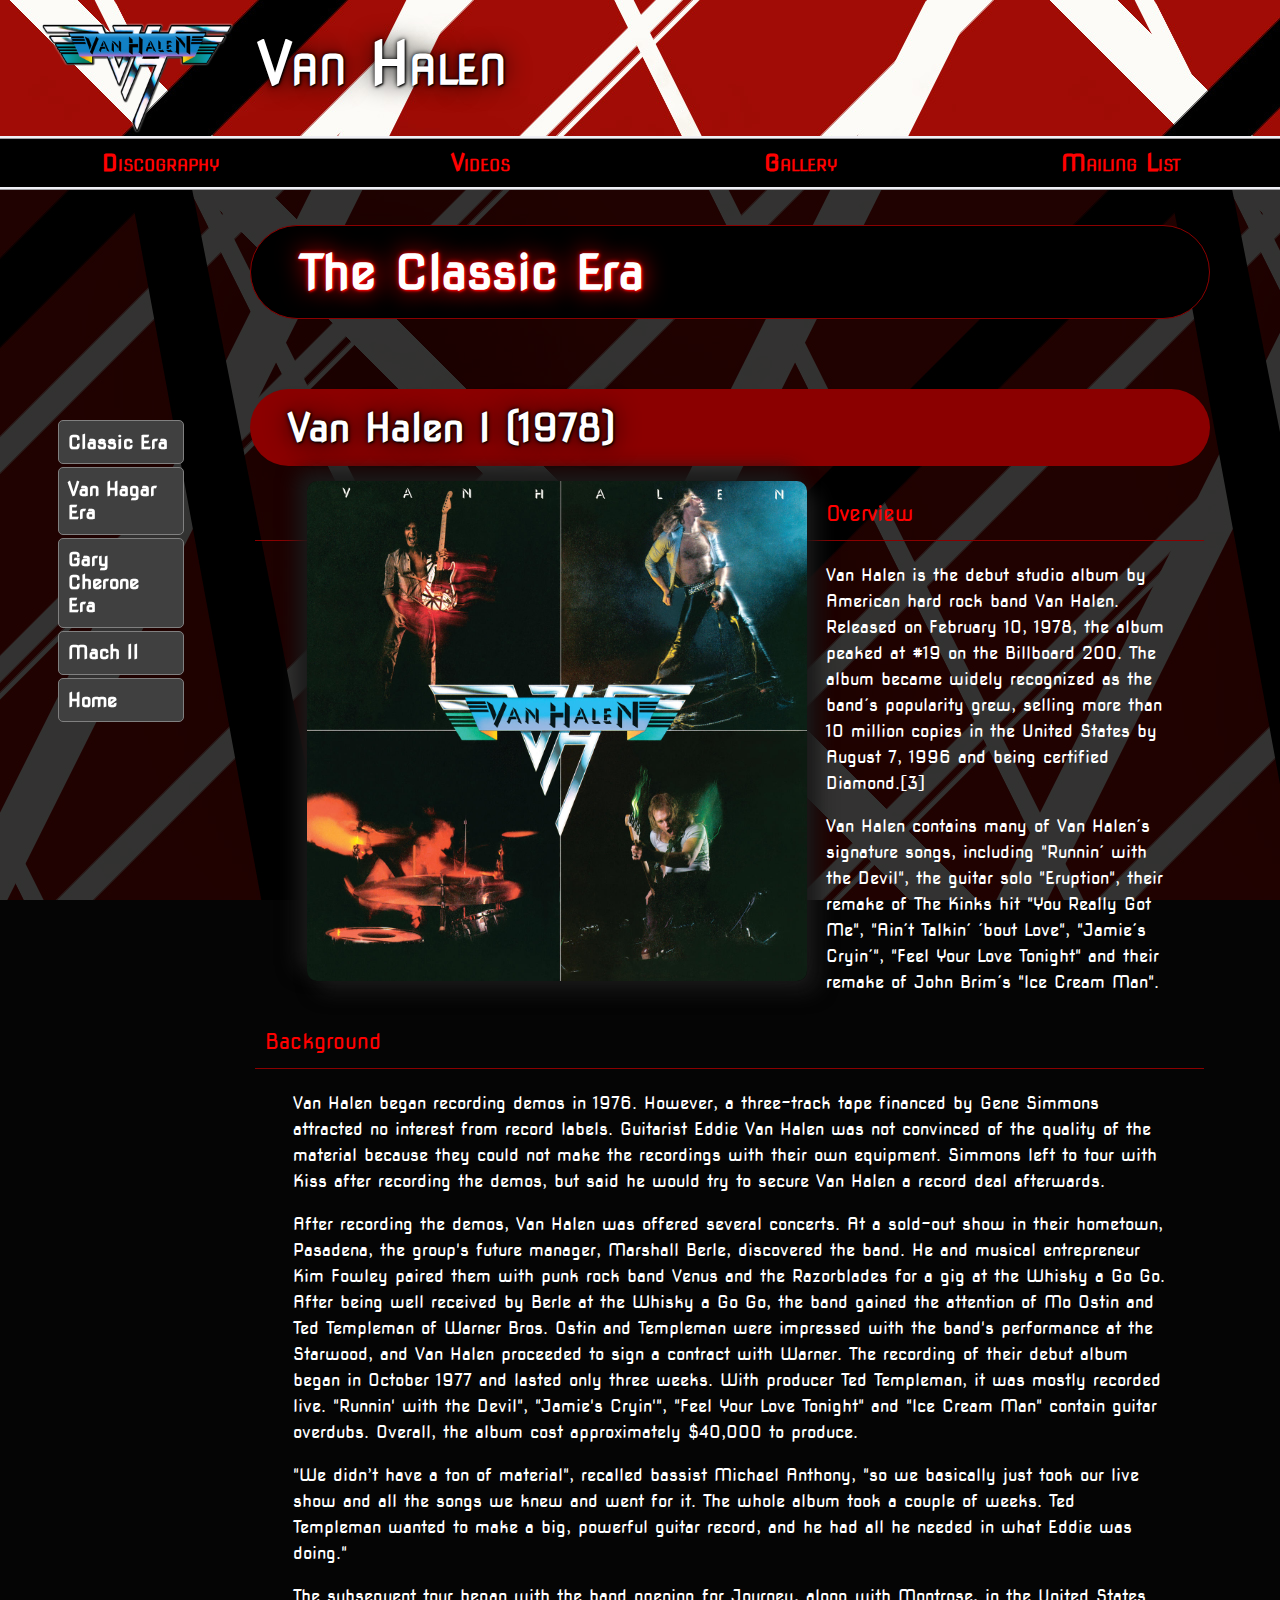
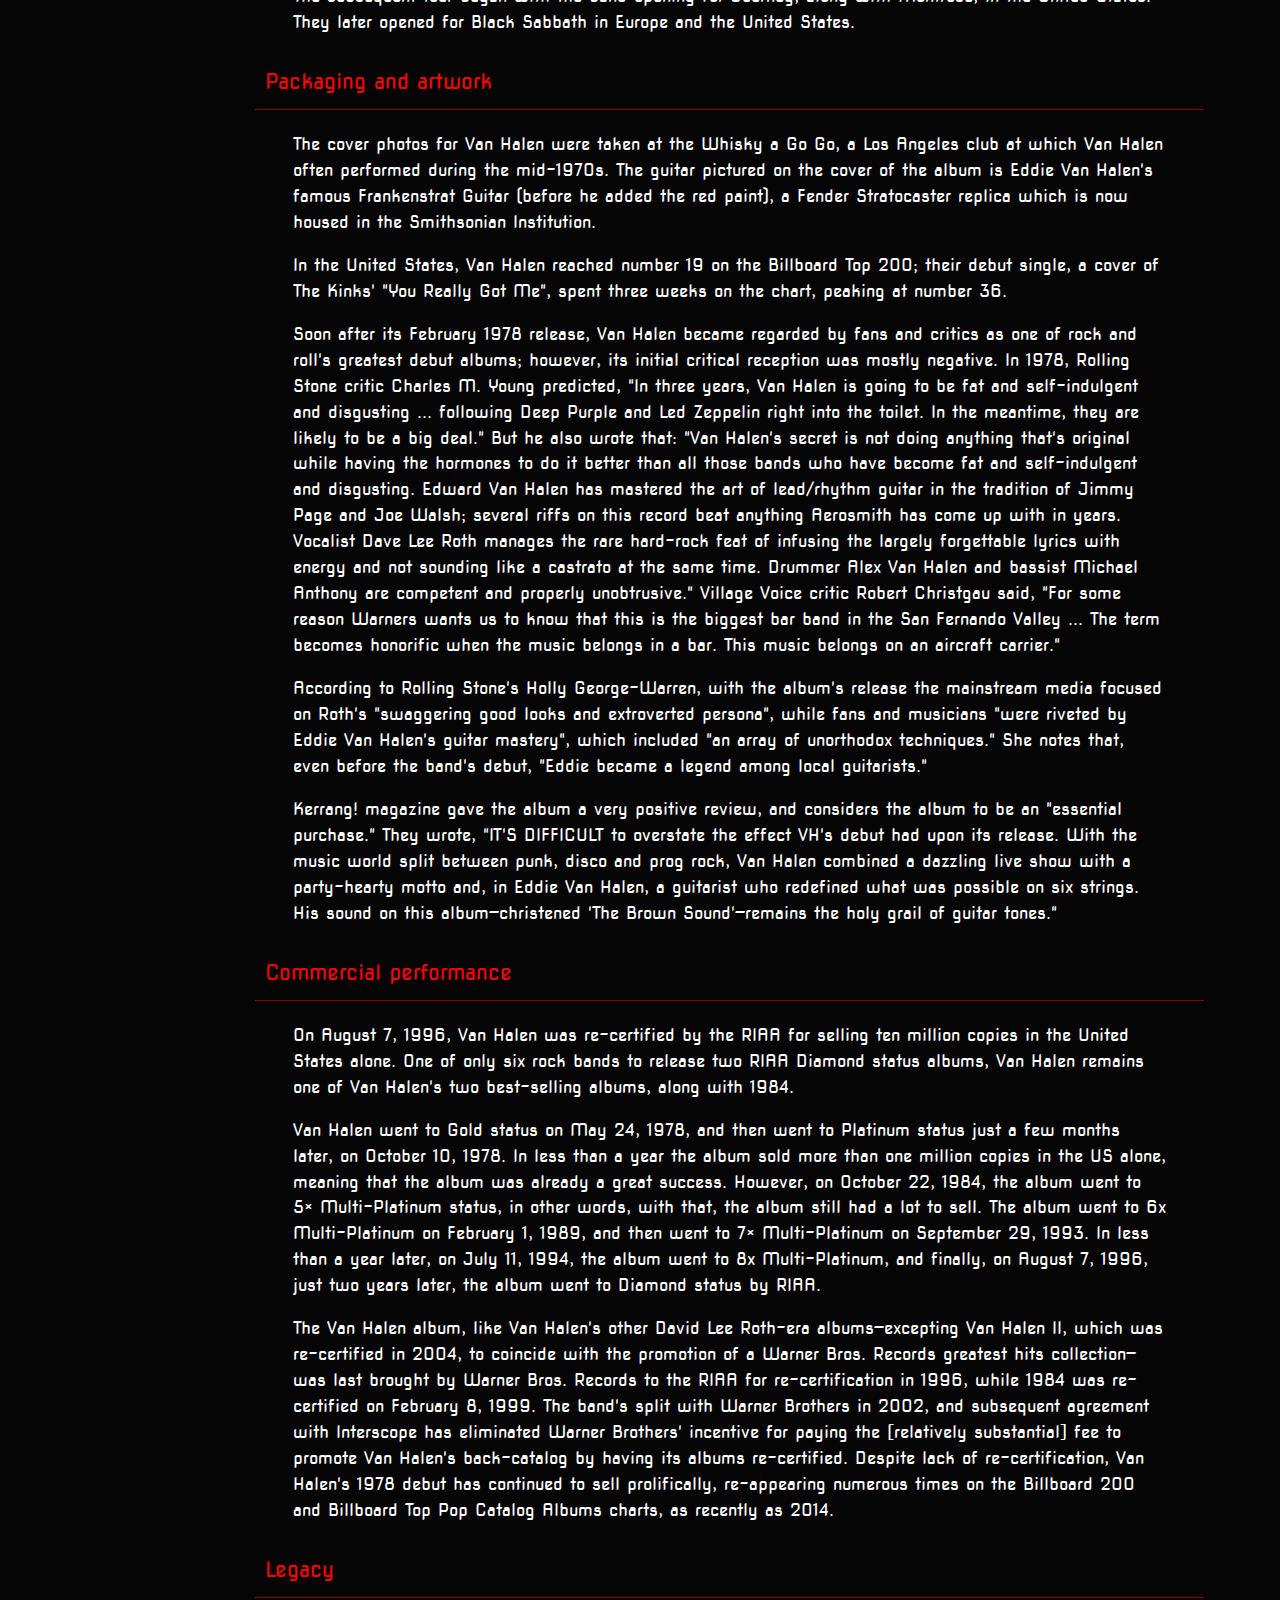
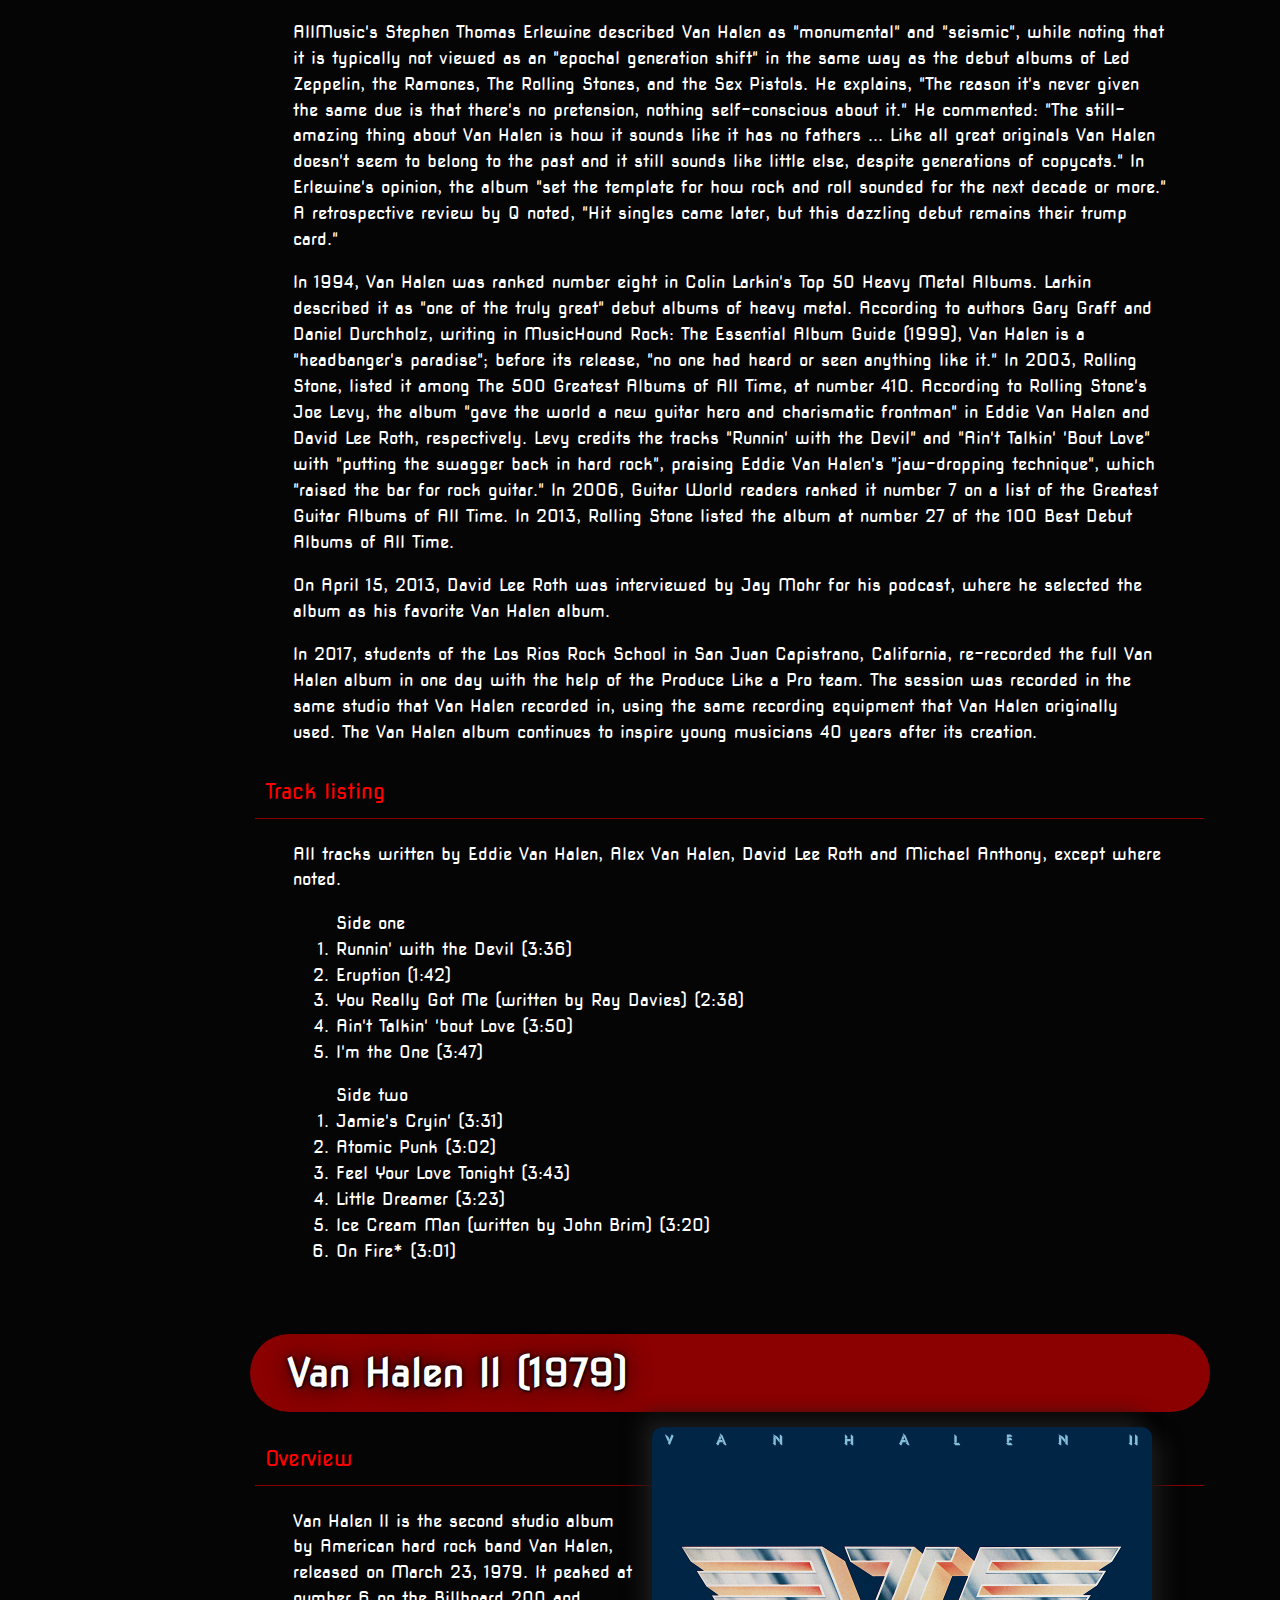
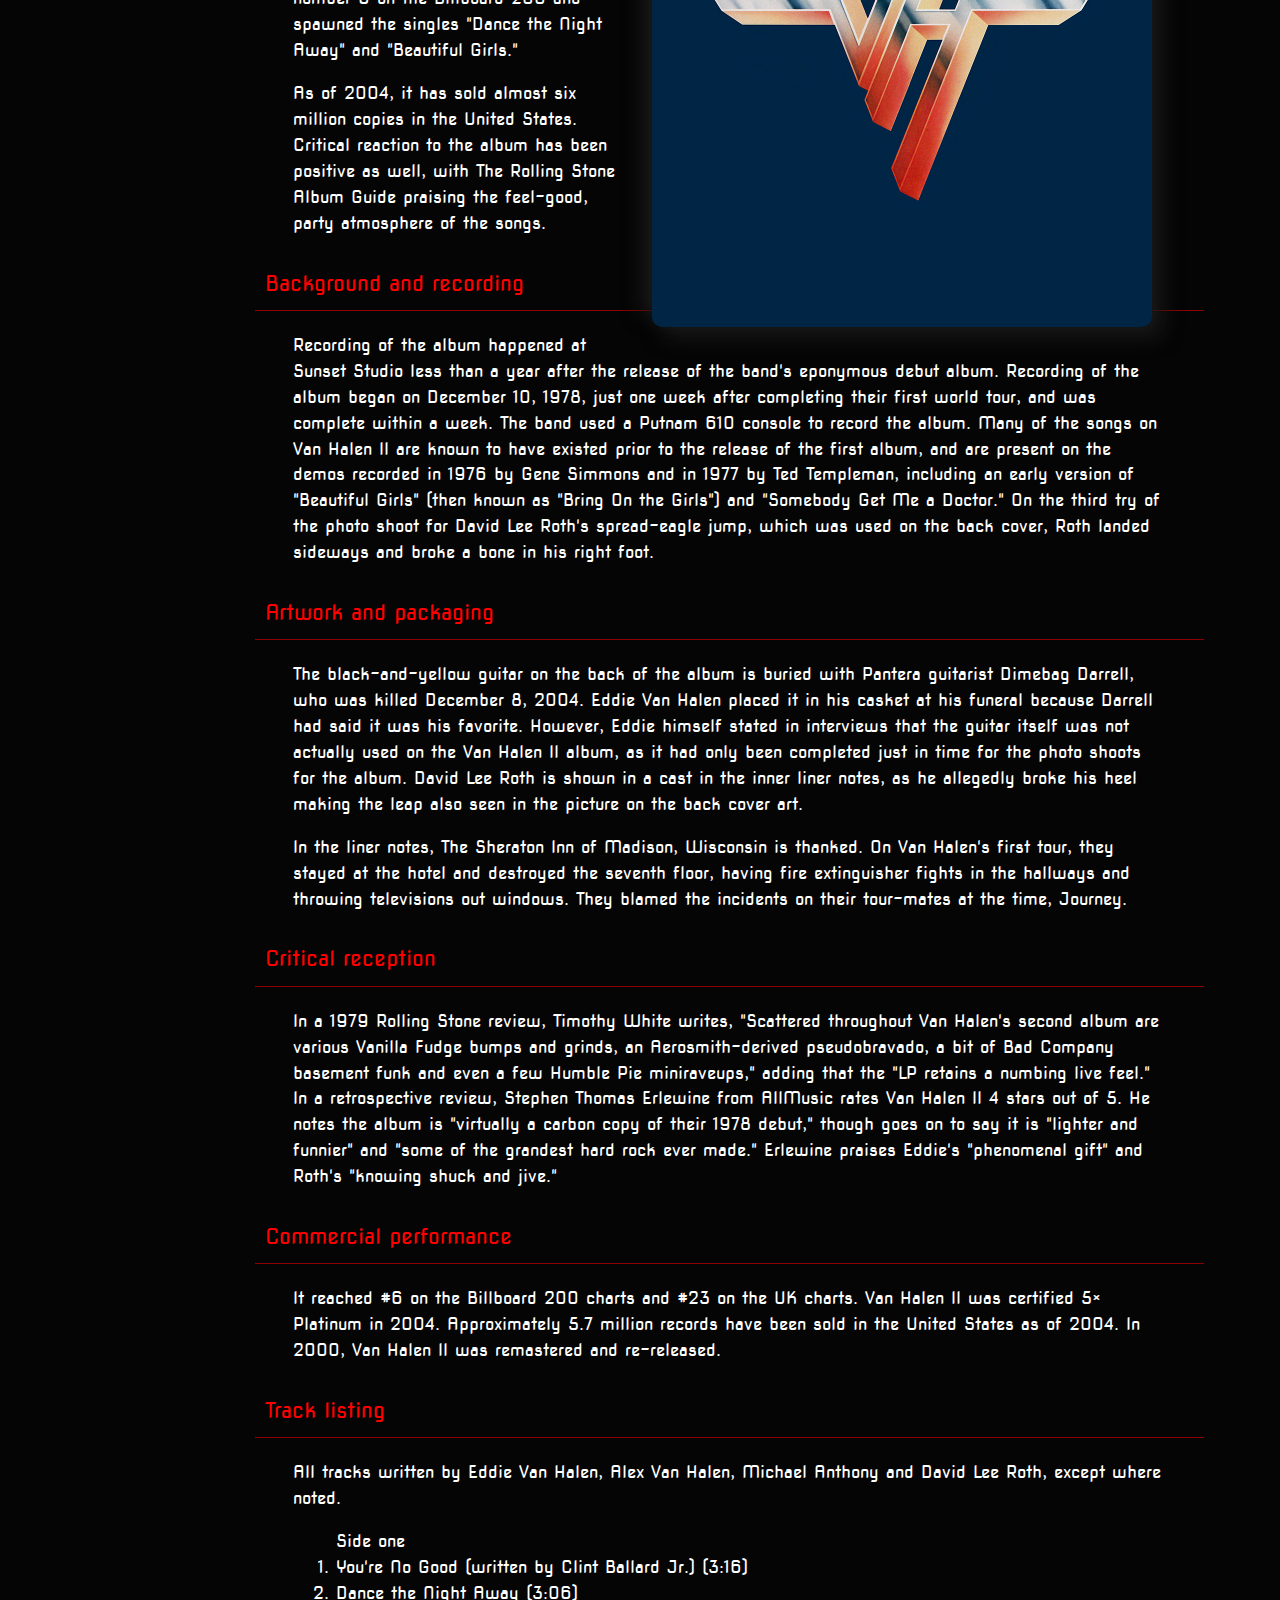
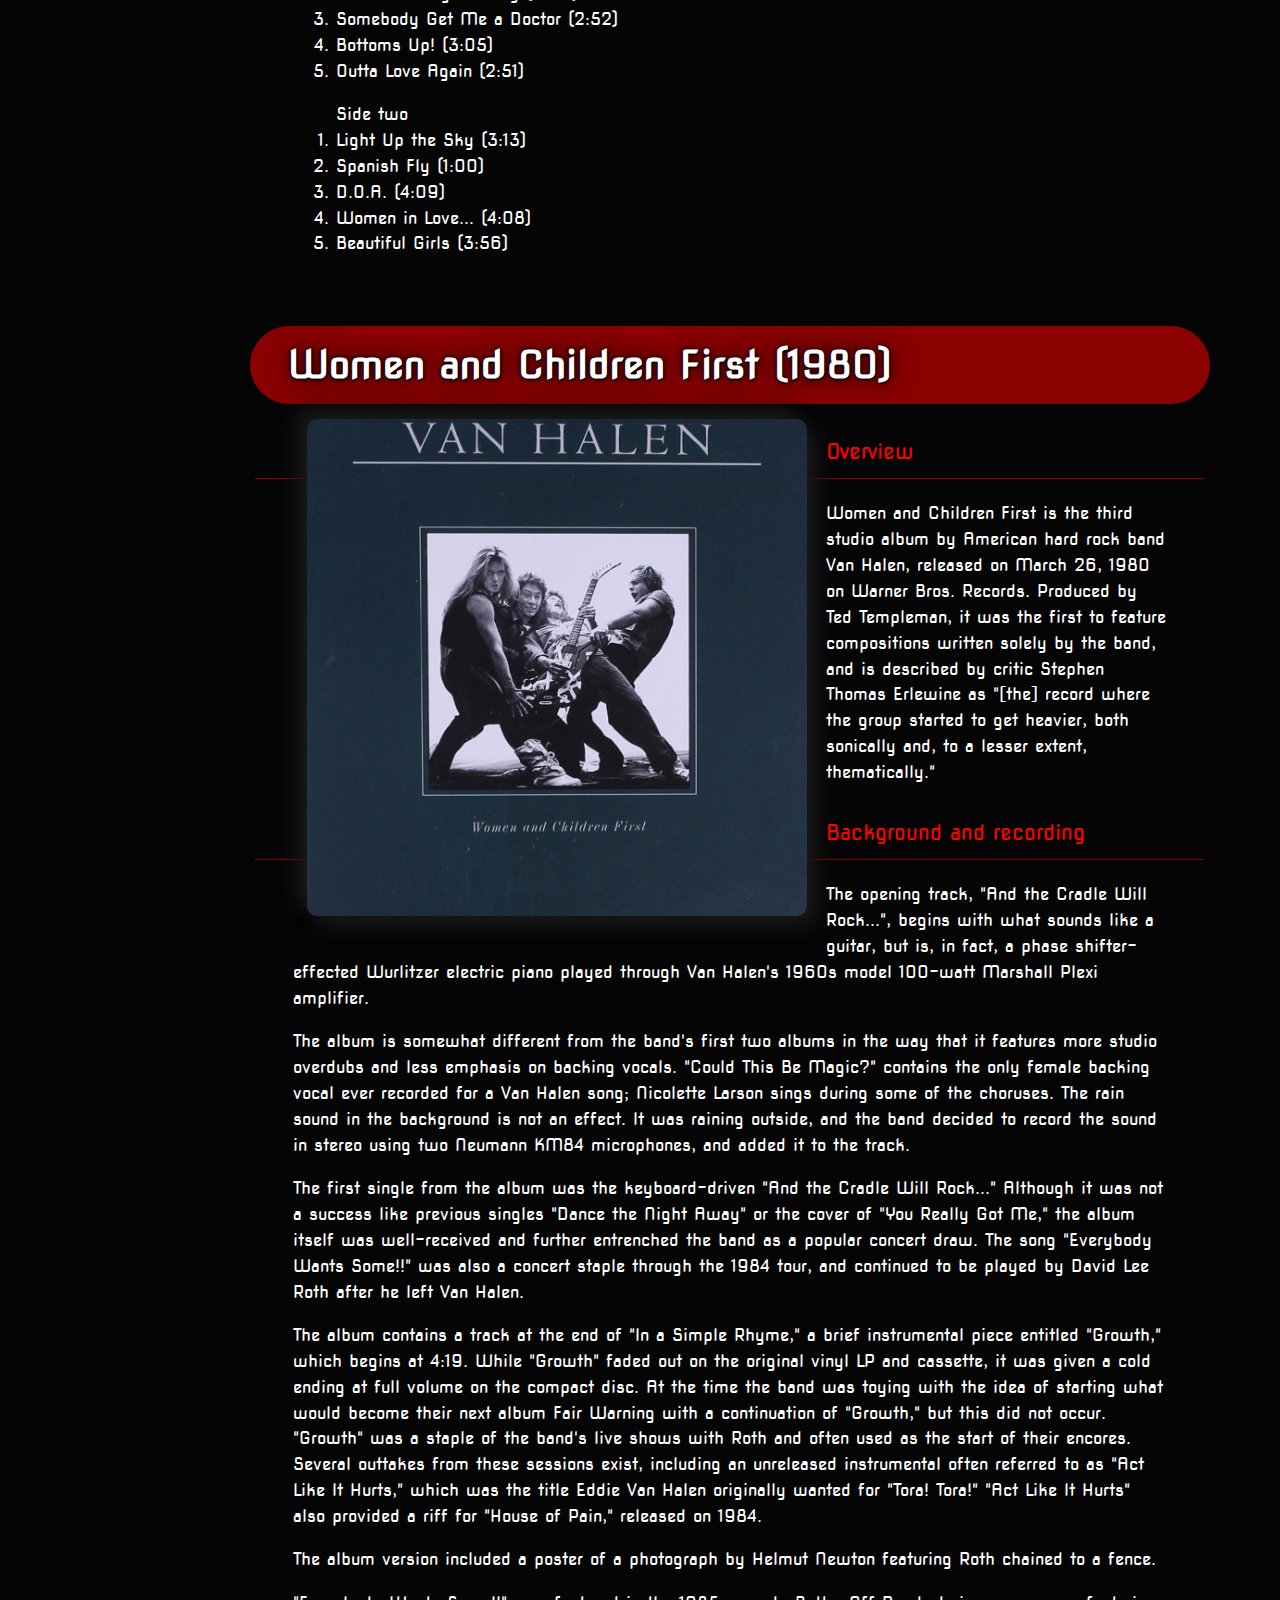
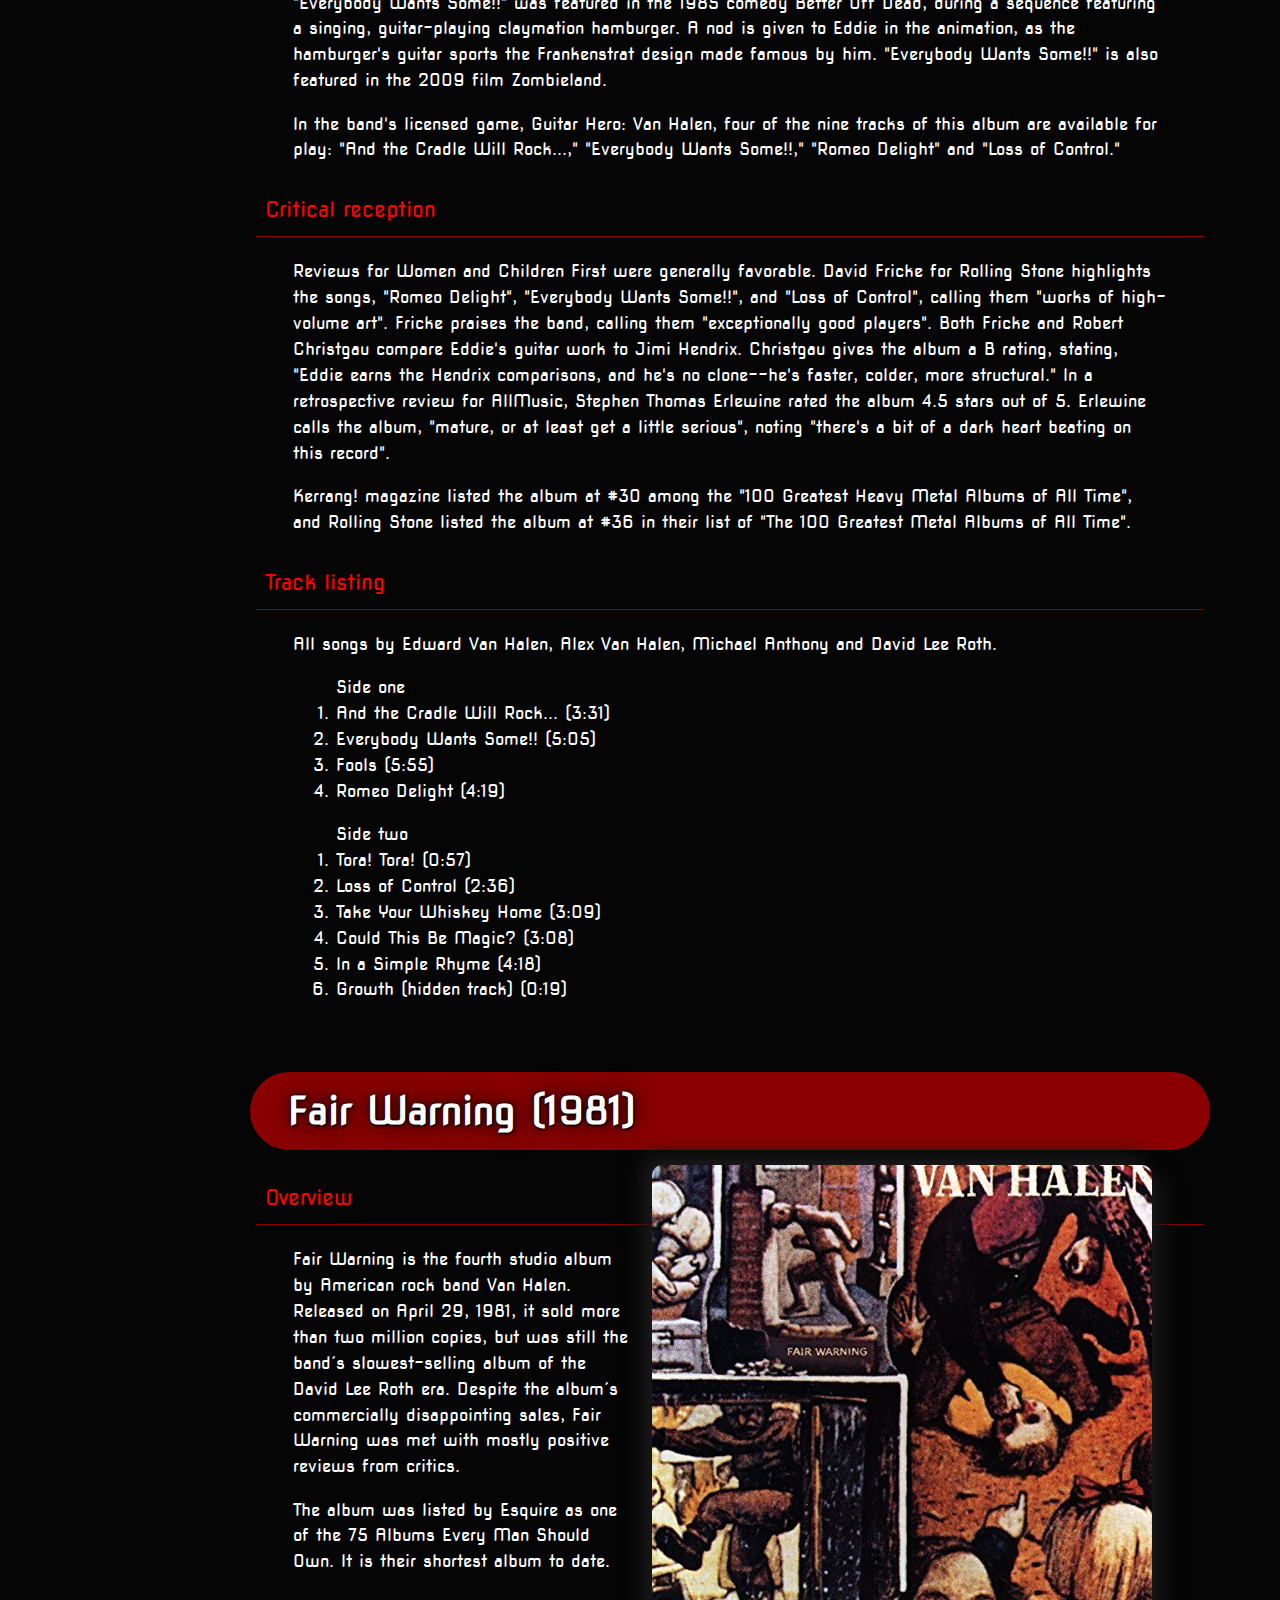
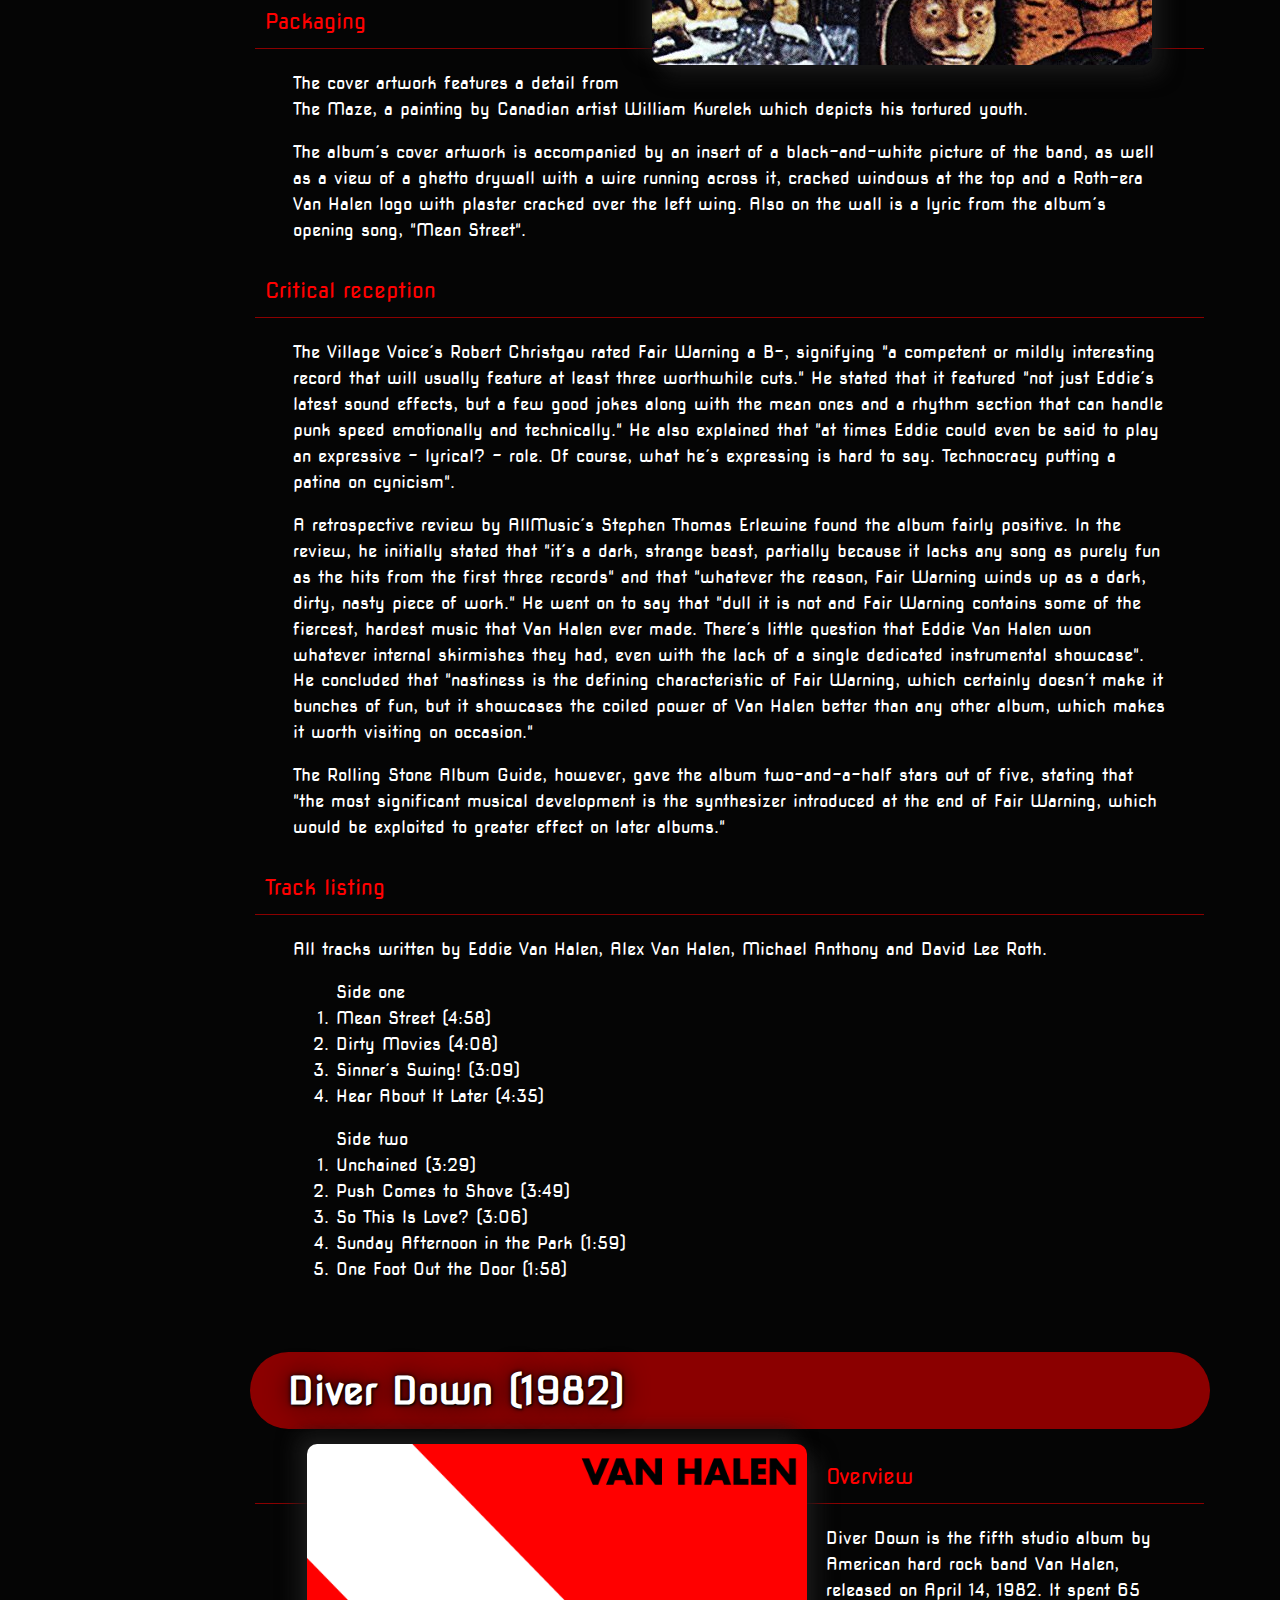
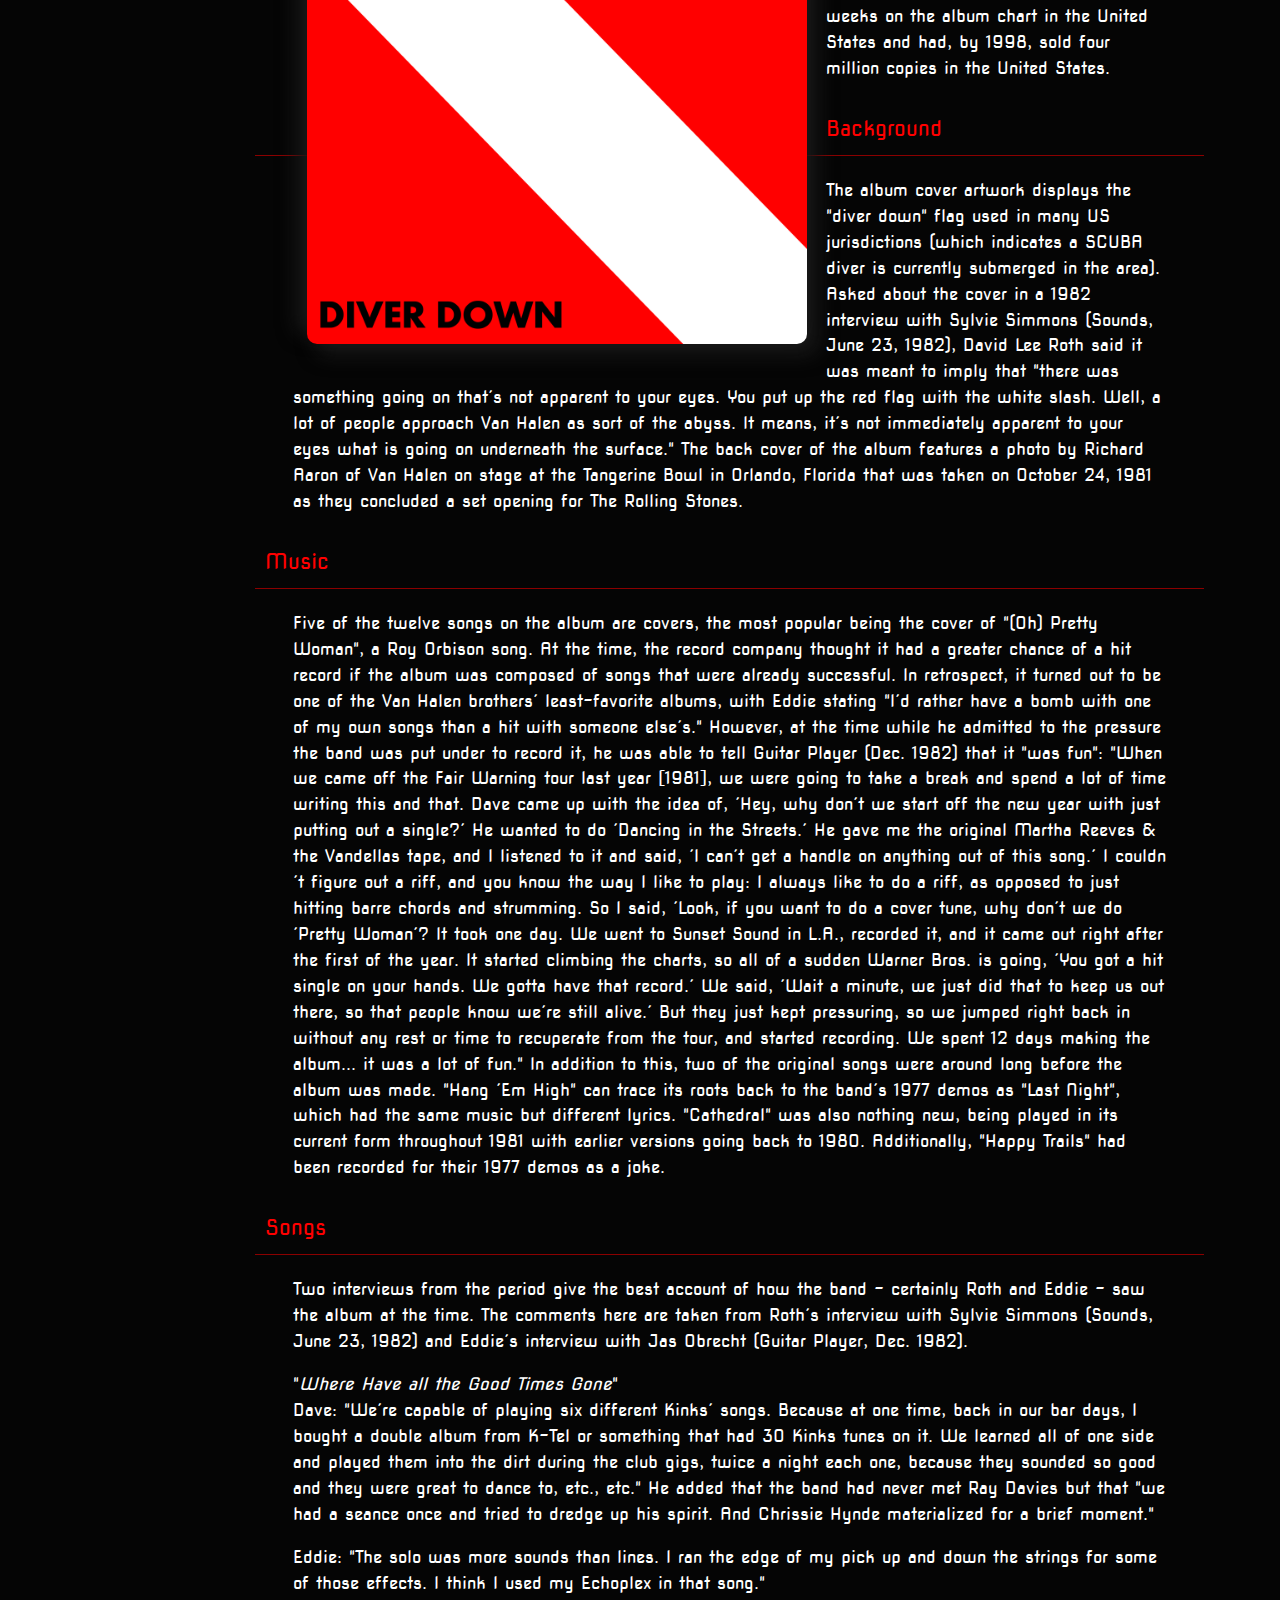
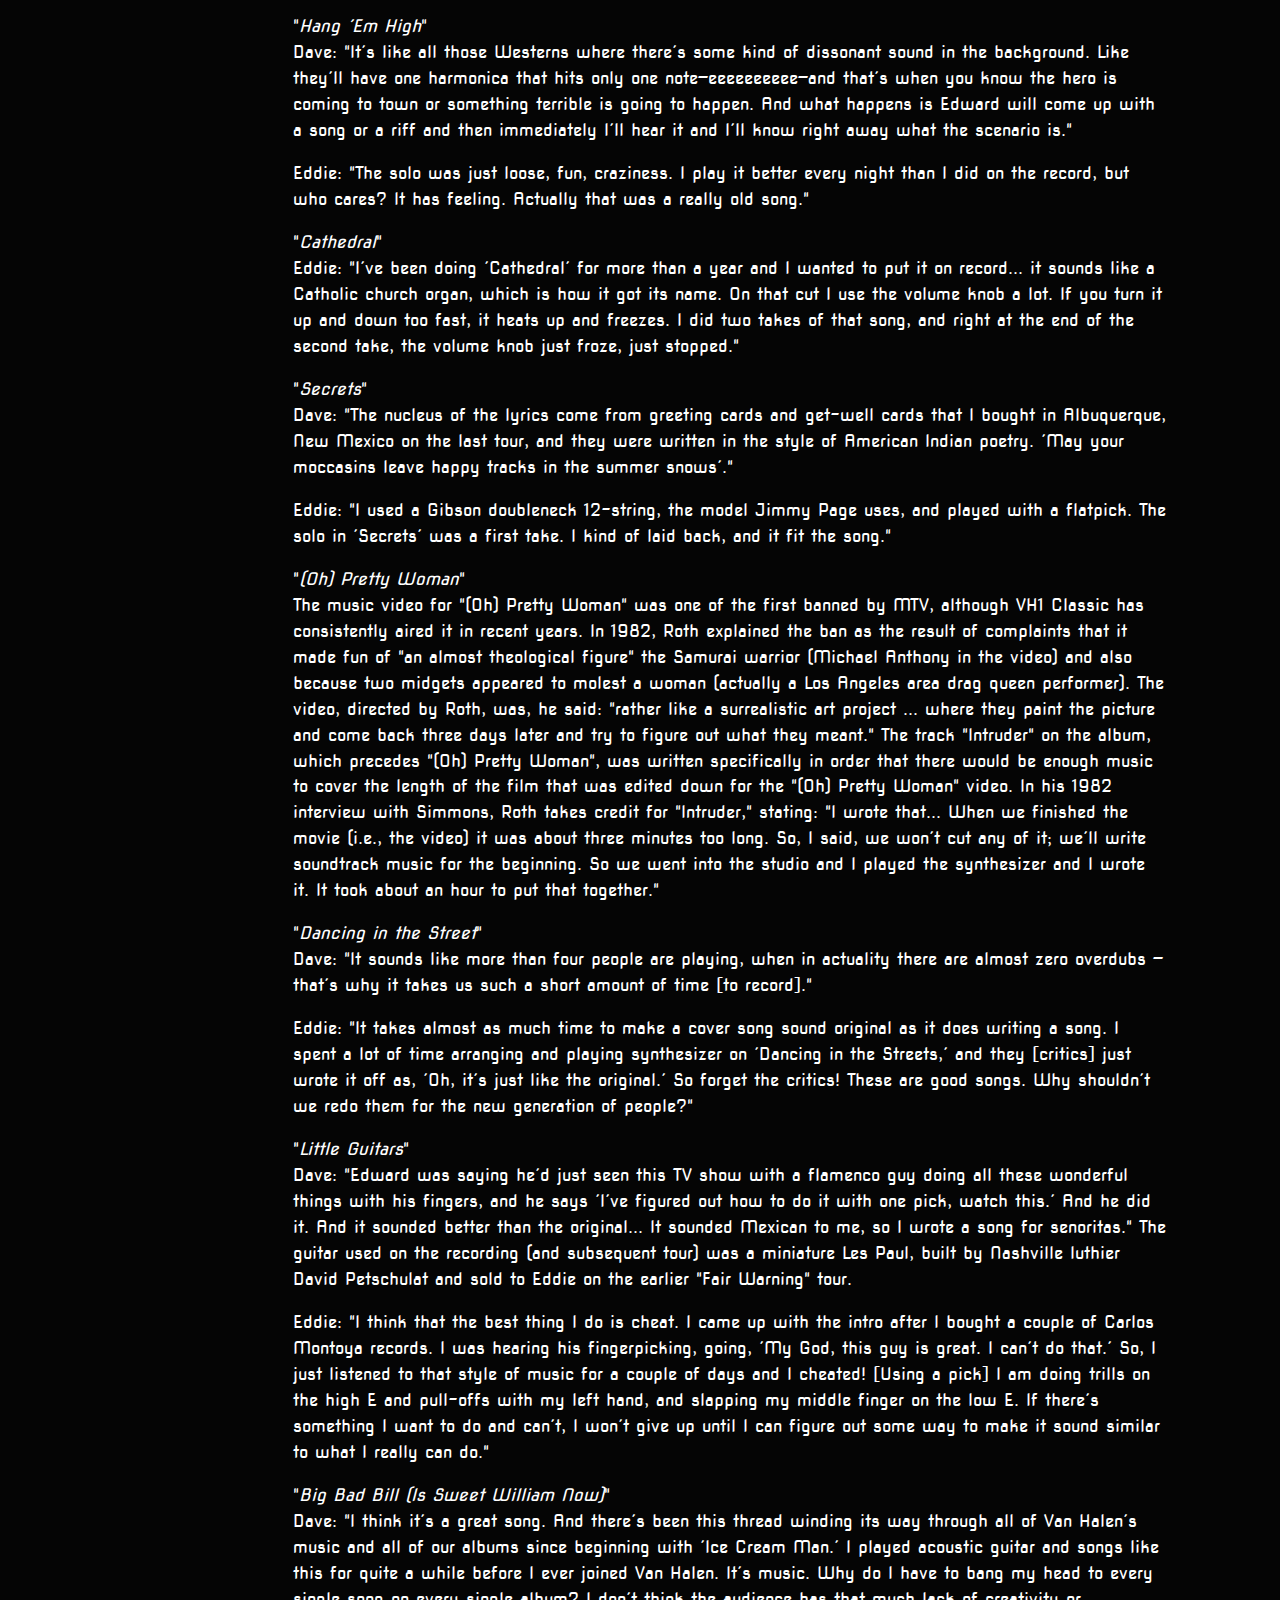
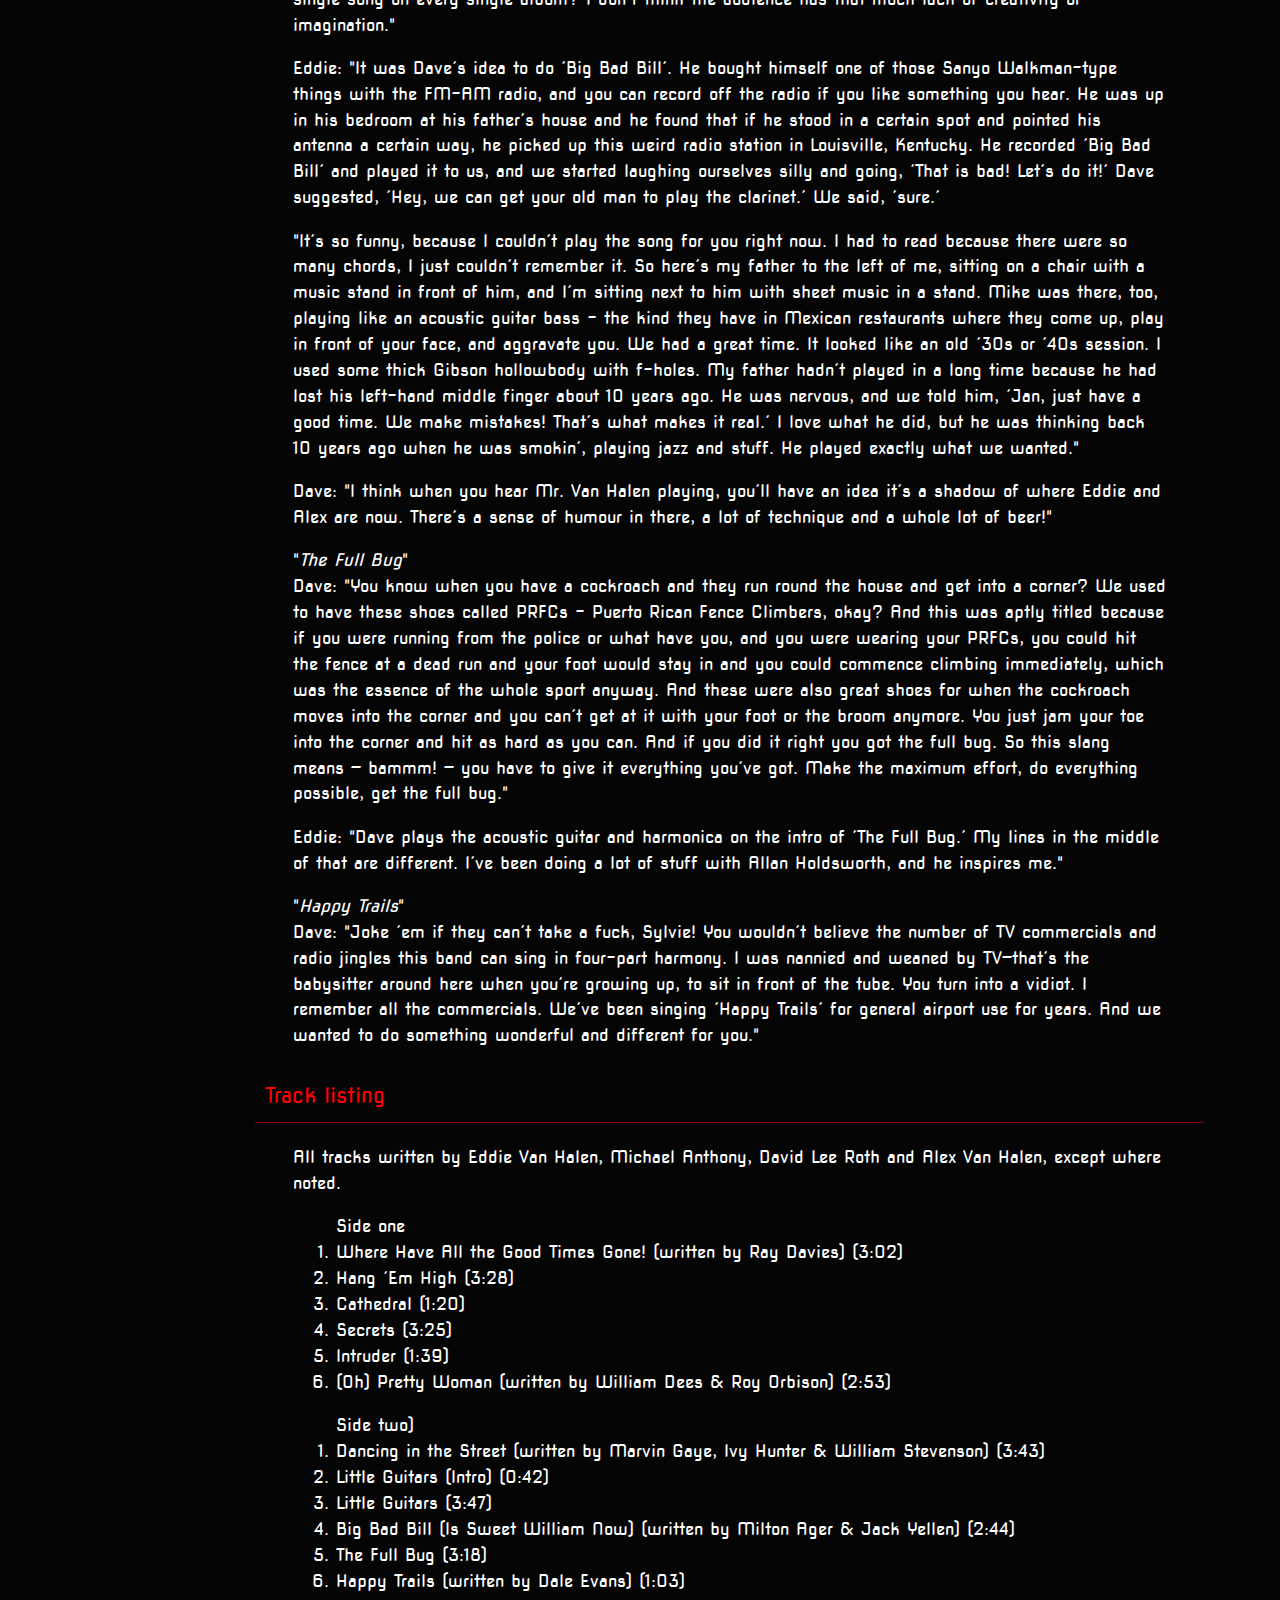
==== commit d2b8121b: "Add files via upload" ====
--- a/discography.html
+++ b/discography.html
@@ -52,7 +52,8 @@
         	<li><a href="discography.html">Discography</a></li>
         	<li><a href="videos.html">Videos</a></li>
         	<li><a href="gallery.html">Gallery</a></li>
-        	<li><a href="maillist.html">Mailing List</a></li>
+			<li><a href="maillist.html">Mailing List</a></li>
+			
     	</ul>
 	</nav>
 	<nav class="bookmarks">
@@ -61,6 +62,7 @@
 			<li><a href="#hagar">Van Hagar Era</a></li>
 			<li><a href="#cherone">Gary Cherone Era</a></li>
 			<li><a href="#machii">Mach II</a></li>
+			<li><a href=".">Home</a></li>
 		</ul>
 	</nav>
 
